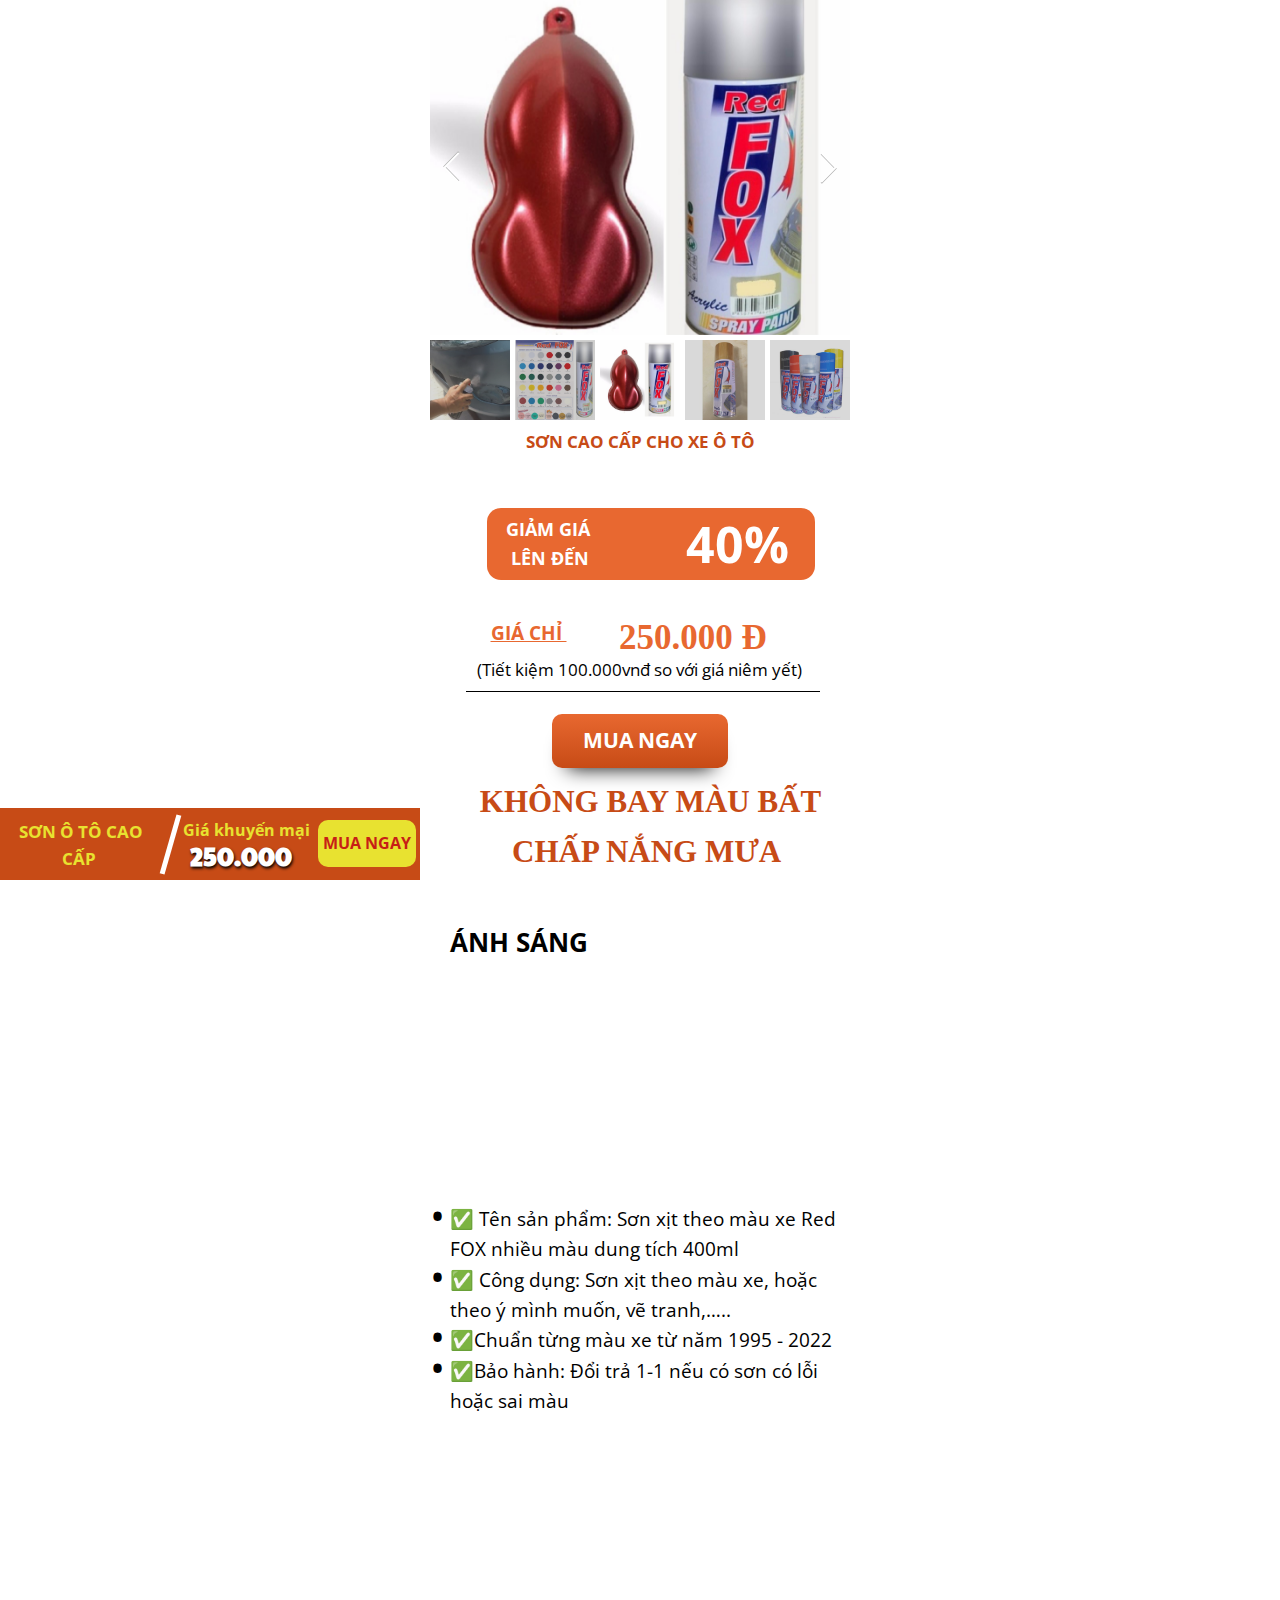
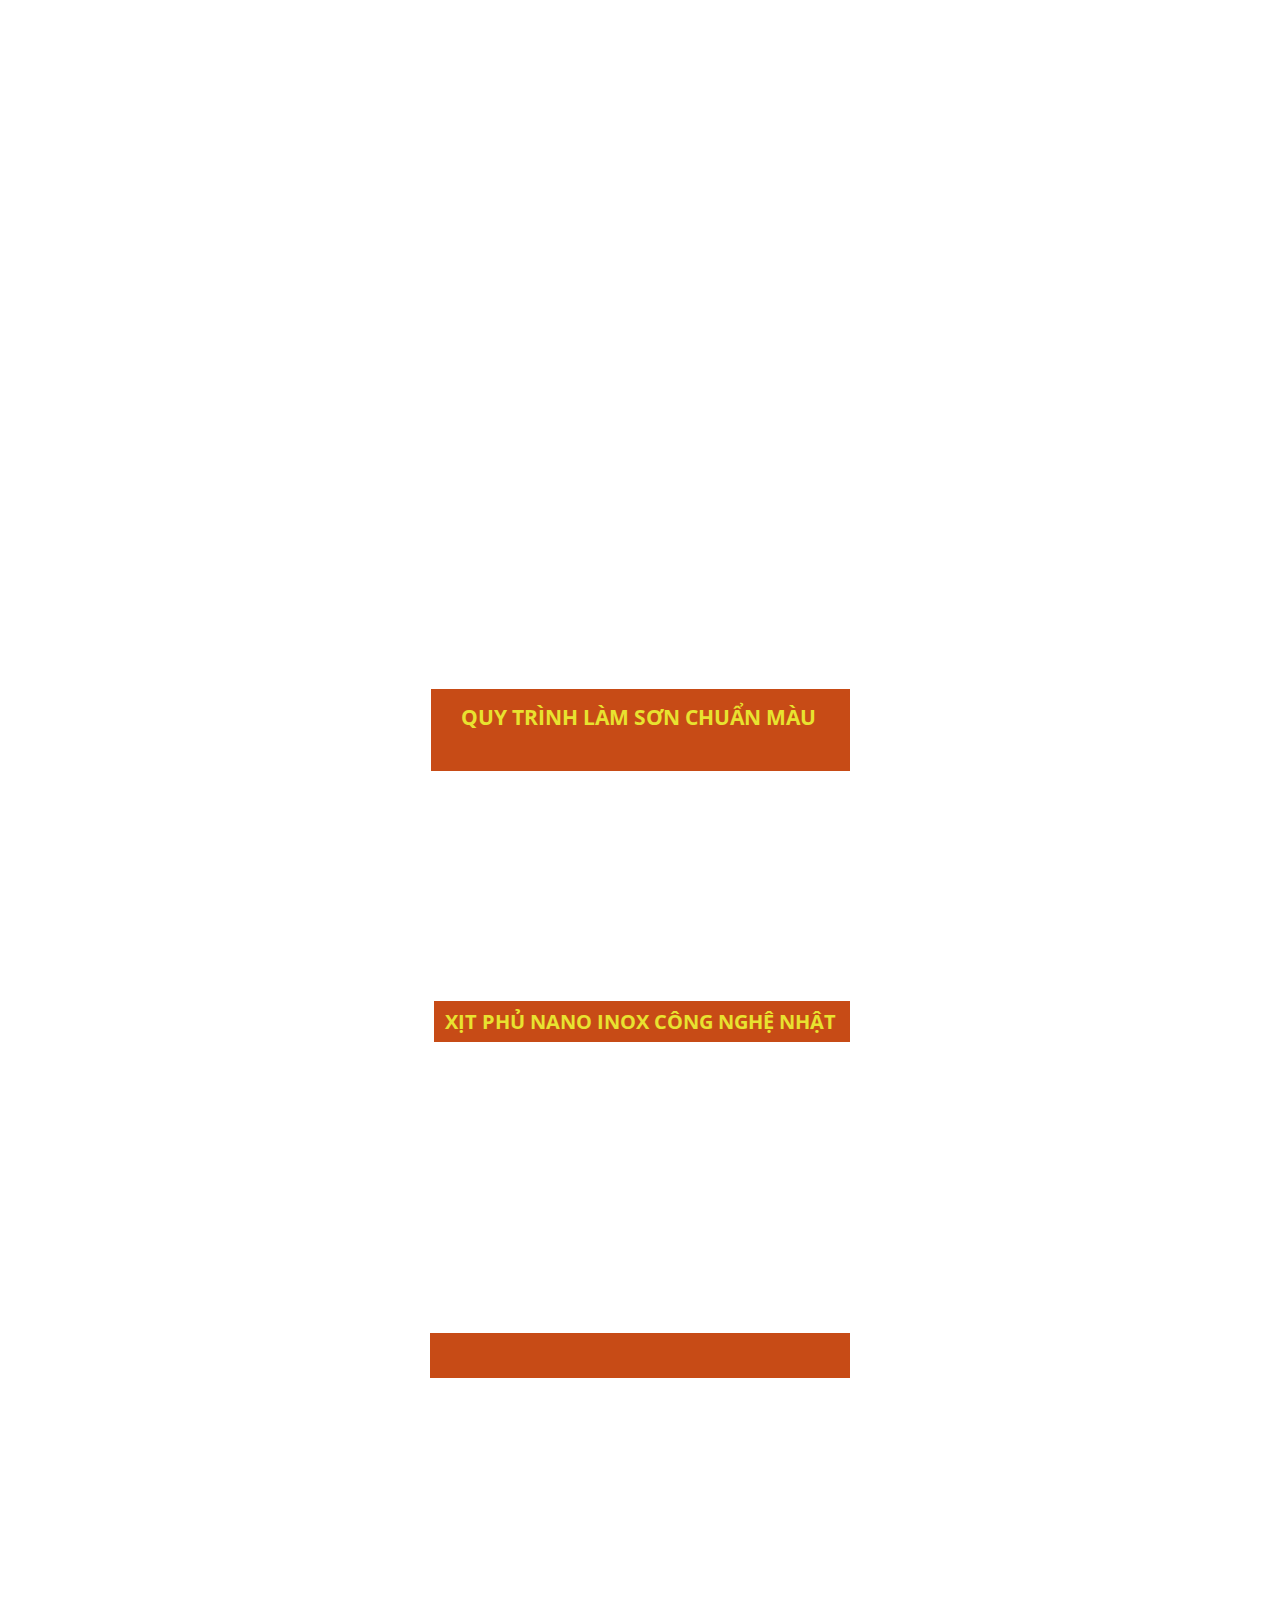
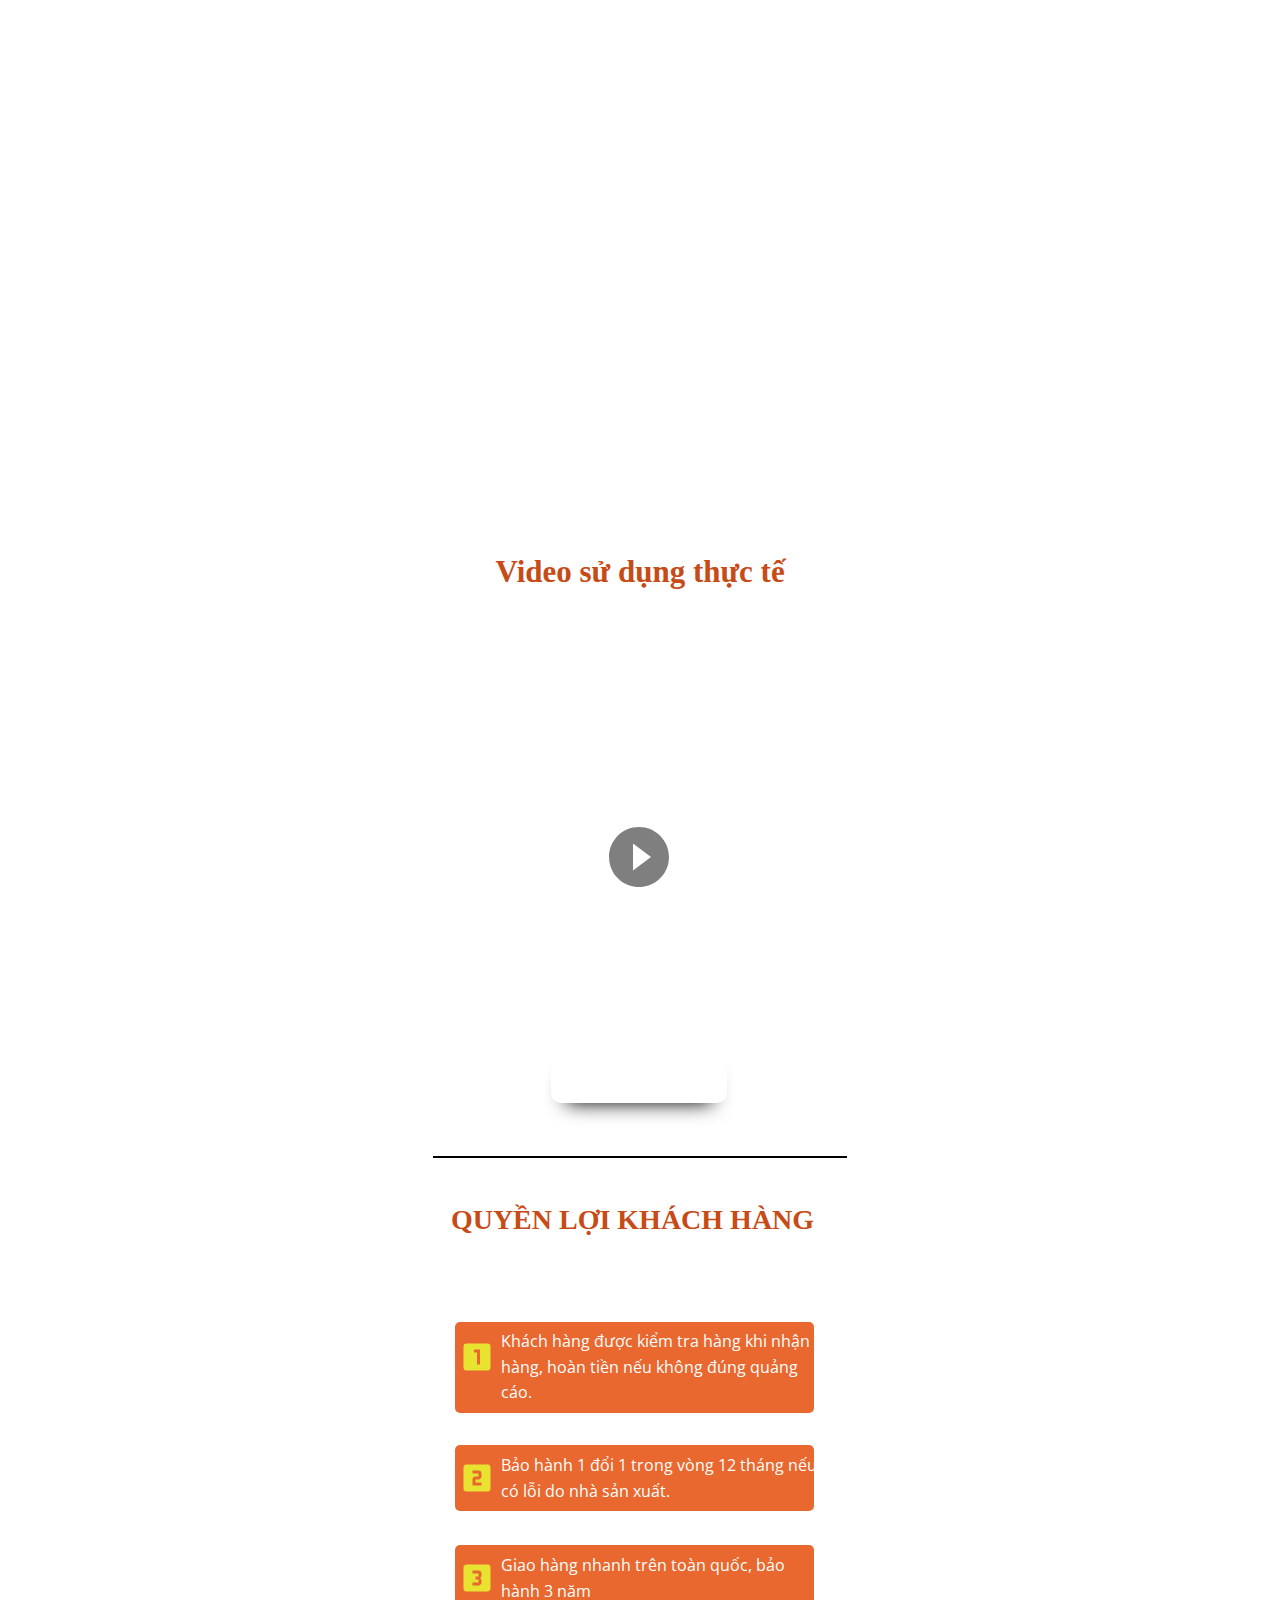
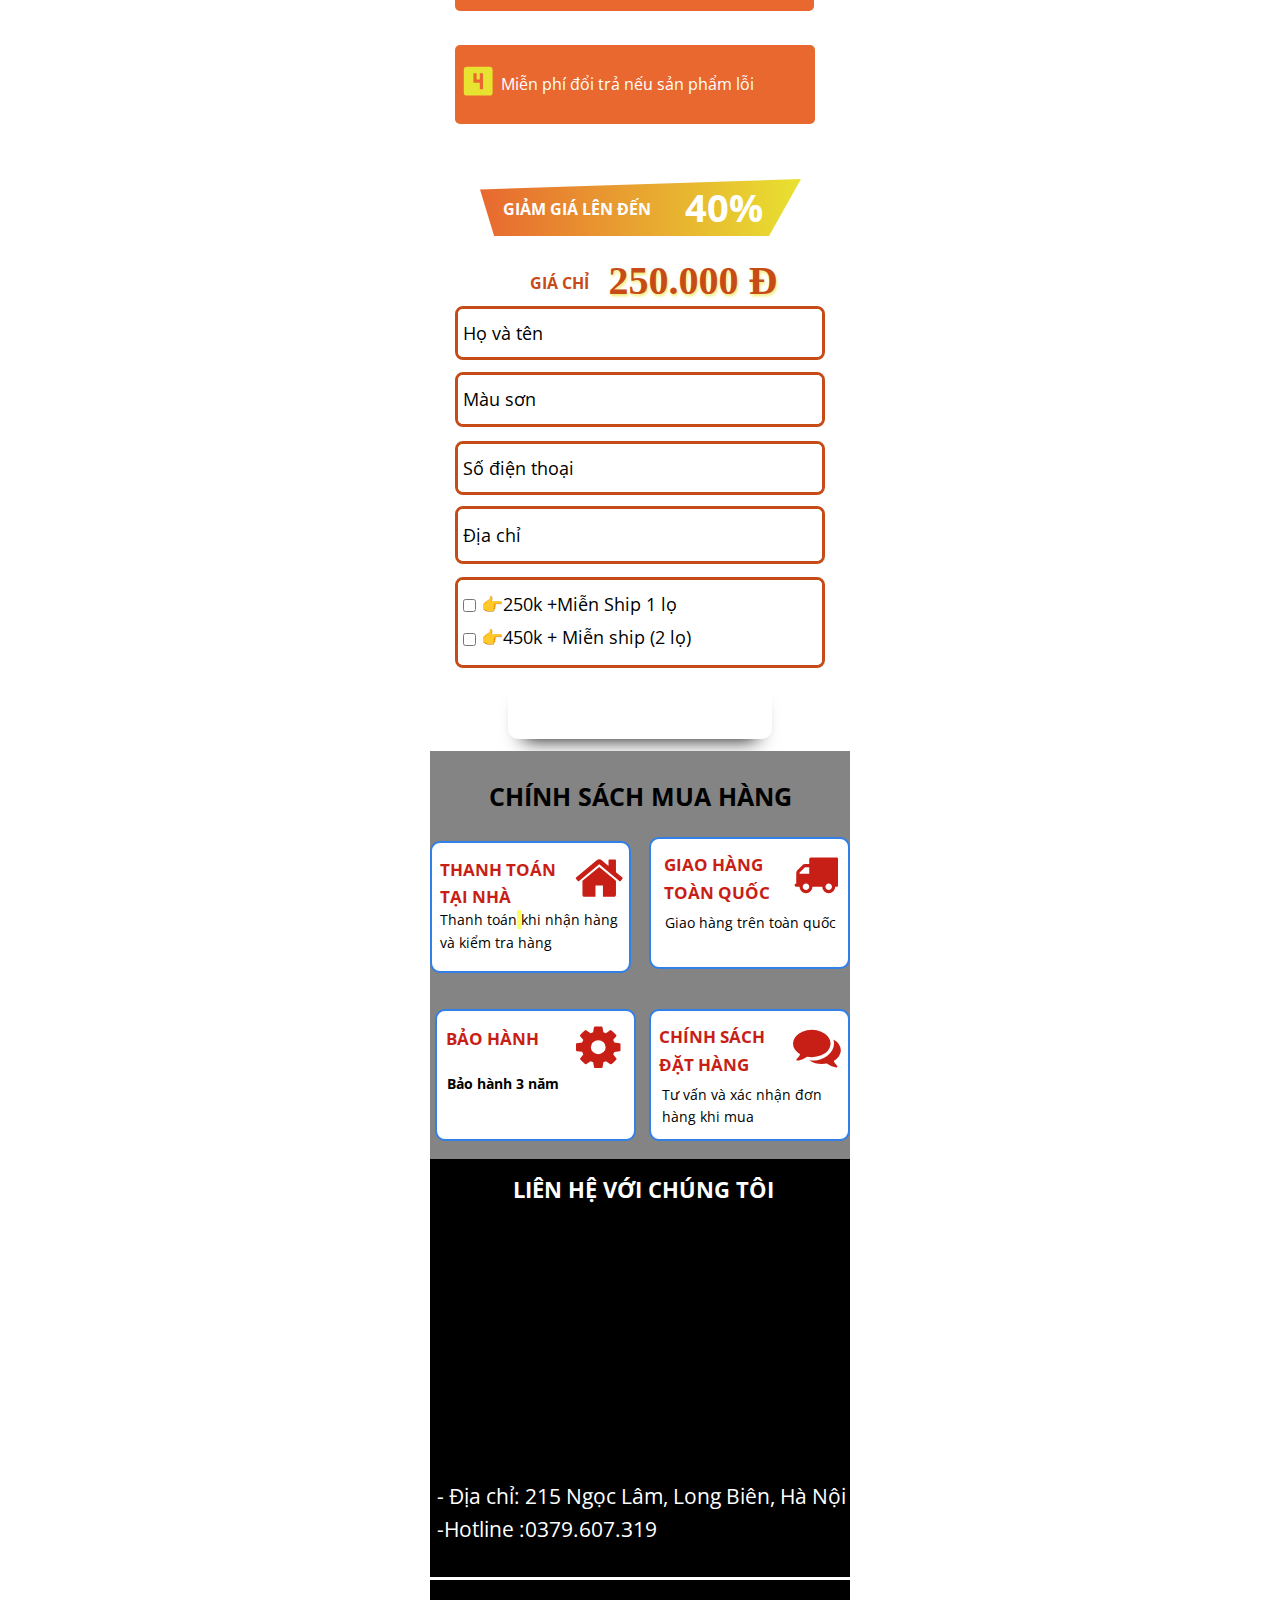
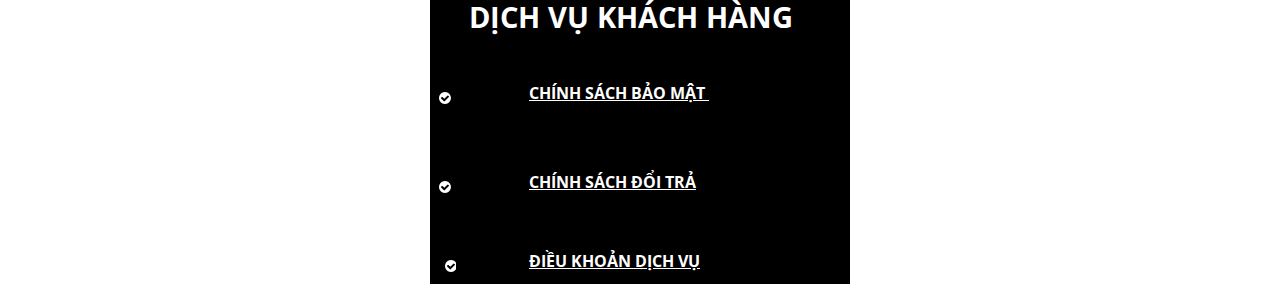
==== son-oto/index.html @ 4e4ae354 "Update index.html" ====
<!DOCTYPE html>
<html lang="en">

<head>
    <!-- Meta Pixel Code -->
    <!-- Meta Pixel Code -->
    <!-- Meta Pixel Code -->
    <!-- Meta Pixel Code -->
    <!-- Meta Pixel Code -->
    <!-- Meta Pixel Code -->
    <!-- Meta Pixel Code -->
    <!-- Meta Pixel Code -->
    <!-- Meta Pixel Code -->
    <!-- Meta Pixel Code -->
    <!-- Meta Pixel Code -->
    <!-- Meta Pixel Code -->
    <!-- Meta Pixel Code -->
    <!-- Meta Pixel Code -->
    <script>
        ! function(f, b, e, v, n, t, s) {
            if (f.fbq) return;
            n = f.fbq = function() {
                n.callMethod ?
                    n.callMethod.apply(n, arguments) : n.queue.push(arguments)
            };
            if (!f._fbq) f._fbq = n;
            n.push = n;
            n.loaded = !0;
            n.version = '2.0';
            n.queue = [];
            t = b.createElement(e);
            t.async = !0;
            t.src = v;
            s = b.getElementsByTagName(e)[0];
            s.parentNode.insertBefore(t, s)
        }(window, document, 'script',
            'https://connect.facebook.net/en_US/fbevents.js');
        fbq('init', '737717554262345');
        fbq('track', 'PageView');
    </script>
    <noscript><img height="1" width="1" style="display:none"
        src="https://www.facebook.com/tr?id=737717554262345&ev=PageView&noscript=1"
        /></noscript>
    <!-- End Meta Pixel Code -->
    <script>
        ! function(f, b, e, v, n, t, s) {
            if (f.fbq) return;
            n = f.fbq = function() {
                n.callMethod ?
                    n.callMethod.apply(n, arguments) : n.queue.push(arguments)
            };
            if (!f._fbq) f._fbq = n;
            n.push = n;
            n.loaded = !0;
            n.version = '2.0';
            n.queue = [];
            t = b.createElement(e);
            t.async = !0;
            t.src = v;
            s = b.getElementsByTagName(e)[0];
            s.parentNode.insertBefore(t, s)
        }(window, document, 'script',
            'https://connect.facebook.net/en_US/fbevents.js');
        fbq('init', '798656734626076');
        fbq('track', 'PageView');
    </script>
    <noscript><img height="1" width="1" style="display:none"
          src="https://www.facebook.com/tr?id=798656734626076&ev=PageView&noscript=1"
        /></noscript>
    <!-- End Meta Pixel Code -->
    <script>
        ! function(f, b, e, v, n, t, s) {
            if (f.fbq) return;
            n = f.fbq = function() {
                n.callMethod ?
                    n.callMethod.apply(n, arguments) : n.queue.push(arguments)
            };
            if (!f._fbq) f._fbq = n;
            n.push = n;
            n.loaded = !0;
            n.version = '2.0';
            n.queue = [];
            t = b.createElement(e);
            t.async = !0;
            t.src = v;
            s = b.getElementsByTagName(e)[0];
            s.parentNode.insertBefore(t, s)
        }(window, document, 'script',
            'https://connect.facebook.net/en_US/fbevents.js');
        fbq('init', '786947049238471');
        fbq('track', 'PageView');
    </script>
    <noscript><img height="1" width="1" style="display:none"
        src="https://www.facebook.com/tr?id=786947049238471&ev=PageView&noscript=1"
        /></noscript>
    <!-- End Meta Pixel Code -->
    <script>
        ! function(f, b, e, v, n, t, s) {
            if (f.fbq) return;
            n = f.fbq = function() {
                n.callMethod ?
                    n.callMethod.apply(n, arguments) : n.queue.push(arguments)
            };
            if (!f._fbq) f._fbq = n;
            n.push = n;
            n.loaded = !0;
            n.version = '2.0';
            n.queue = [];
            t = b.createElement(e);
            t.async = !0;
            t.src = v;
            s = b.getElementsByTagName(e)[0];
            s.parentNode.insertBefore(t, s)
        }(window, document, 'script',
            'https://connect.facebook.net/en_US/fbevents.js');
        fbq('init', '383109017061877');
        fbq('track', 'PageView');
    </script>
    <noscript><img height="1" width="1" style="display:none"
        src="https://www.facebook.com/tr?id=383109017061877&ev=PageView&noscript=1"
        /></noscript>
    <!-- End Meta Pixel Code -->
    <script>
        ! function(f, b, e, v, n, t, s) {
            if (f.fbq) return;
            n = f.fbq = function() {
                n.callMethod ?
                    n.callMethod.apply(n, arguments) : n.queue.push(arguments)
            };
            if (!f._fbq) f._fbq = n;
            n.push = n;
            n.loaded = !0;
            n.version = '2.0';
            n.queue = [];
            t = b.createElement(e);
            t.async = !0;
            t.src = v;
            s = b.getElementsByTagName(e)[0];
            s.parentNode.insertBefore(t, s)
        }(window, document, 'script',
            'https://connect.facebook.net/en_US/fbevents.js');
        fbq('init', '1233929603812534');
        fbq('track', 'PageView');
    </script>
    <noscript><img height="1" width="1" style="display:none"
        src="https://www.facebook.com/tr?id=1233929603812534&ev=PageView&noscript=1"
        /></noscript>
    <!-- End Meta Pixel Code -->
    <script>
        ! function(f, b, e, v, n, t, s) {
            if (f.fbq) return;
            n = f.fbq = function() {
                n.callMethod ?
                    n.callMethod.apply(n, arguments) : n.queue.push(arguments)
            };
            if (!f._fbq) f._fbq = n;
            n.push = n;
            n.loaded = !0;
            n.version = '2.0';
            n.queue = [];
            t = b.createElement(e);
            t.async = !0;
            t.src = v;
            s = b.getElementsByTagName(e)[0];
            s.parentNode.insertBefore(t, s)
        }(window, document, 'script',
            'https://connect.facebook.net/en_US/fbevents.js');
        fbq('init', '1011351602674280');
        fbq('track', 'PageView');
    </script>
    <noscript><img height="1" width="1" style="display:none"
        src="https://www.facebook.com/tr?id=1011351602674280&ev=PageView&noscript=1"
        /></noscript>
    <!-- End Meta Pixel Code -->
    <script>
        ! function(f, b, e, v, n, t, s) {
            if (f.fbq) return;
            n = f.fbq = function() {
                n.callMethod ?
                    n.callMethod.apply(n, arguments) : n.queue.push(arguments)
            };
            if (!f._fbq) f._fbq = n;
            n.push = n;
            n.loaded = !0;
            n.version = '2.0';
            n.queue = [];
            t = b.createElement(e);
            t.async = !0;
            t.src = v;
            s = b.getElementsByTagName(e)[0];
            s.parentNode.insertBefore(t, s)
        }(window, document, 'script',
            'https://connect.facebook.net/en_US/fbevents.js');
        fbq('init', '605086700848219');
        fbq('track', 'PageView');
    </script>
    <noscript><img height="1" width="1" style="display:none"
          src="https://www.facebook.com/tr?id=605086700848219&ev=PageView&noscript=1"
        /></noscript>
    <!-- End Meta Pixel Code -->
    <script>
        ! function(f, b, e, v, n, t, s) {
            if (f.fbq) return;
            n = f.fbq = function() {
                n.callMethod ?
                    n.callMethod.apply(n, arguments) : n.queue.push(arguments)
            };
            if (!f._fbq) f._fbq = n;
            n.push = n;
            n.loaded = !0;
            n.version = '2.0';
            n.queue = [];
            t = b.createElement(e);
            t.async = !0;
            t.src = v;
            s = b.getElementsByTagName(e)[0];
            s.parentNode.insertBefore(t, s)
        }(window, document, 'script',
            'https://connect.facebook.net/en_US/fbevents.js');
        fbq('init', '586887339515955');
        fbq('track', 'PageView');
    </script>
    <noscript><img height="1" width="1" style="display:none"
        src="https://www.facebook.com/tr?id=586887339515955&ev=PageView&noscript=1"
        /></noscript>
    <!-- End Meta Pixel Code -->
    <script>
        ! function(f, b, e, v, n, t, s) {
            if (f.fbq) return;
            n = f.fbq = function() {
                n.callMethod ?
                    n.callMethod.apply(n, arguments) : n.queue.push(arguments)
            };
            if (!f._fbq) f._fbq = n;
            n.push = n;
            n.loaded = !0;
            n.version = '2.0';
            n.queue = [];
            t = b.createElement(e);
            t.async = !0;
            t.src = v;
            s = b.getElementsByTagName(e)[0];
            s.parentNode.insertBefore(t, s)
        }(window, document, 'script',
            'https://connect.facebook.net/en_US/fbevents.js');
        fbq('init', '4948407065270935');
        fbq('track', 'PageView');
    </script>
    <noscript><img height="1" width="1" style="display:none"
          src="https://www.facebook.com/tr?id=4948407065270935&ev=PageView&noscript=1"
        /></noscript>
    <!-- End Meta Pixel Code -->
    <script>
        ! function(f, b, e, v, n, t, s) {
            if (f.fbq) return;
            n = f.fbq = function() {
                n.callMethod ?
                    n.callMethod.apply(n, arguments) : n.queue.push(arguments)
            };
            if (!f._fbq) f._fbq = n;
            n.push = n;
            n.loaded = !0;
            n.version = '2.0';
            n.queue = [];
            t = b.createElement(e);
            t.async = !0;
            t.src = v;
            s = b.getElementsByTagName(e)[0];
            s.parentNode.insertBefore(t, s)
        }(window, document, 'script',
            'https://connect.facebook.net/en_US/fbevents.js');
        fbq('init', '310763174526788');
        fbq('track', 'PageView');
    </script>
    <noscript><img height="1" width="1" style="display:none"
        src="https://www.facebook.com/tr?id=310763174526788&ev=PageView&noscript=1"
        /></noscript>
    <!-- End Meta Pixel Code -->
    <script>
        ! function(f, b, e, v, n, t, s) {
            if (f.fbq) return;
            n = f.fbq = function() {
                n.callMethod ?
                    n.callMethod.apply(n, arguments) : n.queue.push(arguments)
            };
            if (!f._fbq) f._fbq = n;
            n.push = n;
            n.loaded = !0;
            n.version = '2.0';
            n.queue = [];
            t = b.createElement(e);
            t.async = !0;
            t.src = v;
            s = b.getElementsByTagName(e)[0];
            s.parentNode.insertBefore(t, s)
        }(window, document, 'script',
            'https://connect.facebook.net/en_US/fbevents.js');
        fbq('init', '812794113036200');
        fbq('track', 'PageView');
    </script>
    <noscript><img height="1" width="1" style="display:none"
        src="https://www.facebook.com/tr?id=812794113036200&ev=PageView&noscript=1"
        /></noscript>
    <!-- End Meta Pixel Code -->
    <script>
        ! function(f, b, e, v, n, t, s) {
            if (f.fbq) return;
            n = f.fbq = function() {
                n.callMethod ?
                    n.callMethod.apply(n, arguments) : n.queue.push(arguments)
            };
            if (!f._fbq) f._fbq = n;
            n.push = n;
            n.loaded = !0;
            n.version = '2.0';
            n.queue = [];
            t = b.createElement(e);
            t.async = !0;
            t.src = v;
            s = b.getElementsByTagName(e)[0];
            s.parentNode.insertBefore(t, s)
        }(window, document, 'script',
            'https://connect.facebook.net/en_US/fbevents.js');
        fbq('init', '561374919038156');
        fbq('track', 'PageView');
    </script>
    <noscript><img height="1" width="1" style="display:none"
        src="https://www.facebook.com/tr?id=561374919038156&ev=PageView&noscript=1"
        /></noscript>
    <!-- End Meta Pixel Code -->
    <script>
        ! function(f, b, e, v, n, t, s) {
            if (f.fbq) return;
            n = f.fbq = function() {
                n.callMethod ?
                    n.callMethod.apply(n, arguments) : n.queue.push(arguments)
            };
            if (!f._fbq) f._fbq = n;
            n.push = n;
            n.loaded = !0;
            n.version = '2.0';
            n.queue = [];
            t = b.createElement(e);
            t.async = !0;
            t.src = v;
            s = b.getElementsByTagName(e)[0];
            s.parentNode.insertBefore(t, s)
        }(window, document, 'script',
            'https://connect.facebook.net/en_US/fbevents.js');
        fbq('init', '427159172312914');
        fbq('track', 'PageView');
    </script>
    <noscript><img height="1" width="1" style="display:none"
        src="https://www.facebook.com/tr?id=427159172312914&ev=PageView&noscript=1"
        /></noscript>
    <!-- End Meta Pixel Code -->
    <script>
        ! function(f, b, e, v, n, t, s) {
            if (f.fbq) return;
            n = f.fbq = function() {
                n.callMethod ?
                    n.callMethod.apply(n, arguments) : n.queue.push(arguments)
            };
            if (!f._fbq) f._fbq = n;
            n.push = n;
            n.loaded = !0;
            n.version = '2.0';
            n.queue = [];
            t = b.createElement(e);
            t.async = !0;
            t.src = v;
            s = b.getElementsByTagName(e)[0];
            s.parentNode.insertBefore(t, s)
        }(window, document, 'script',
            'https://connect.facebook.net/en_US/fbevents.js');
        fbq('init', '324031576523115');
        fbq('track', 'PageView');
        fbq('track', 'CompleteRegisTration', {
            value: 5,
            currency: 'GBP'
        });
        ! function(f, b, e, v, n, t, s) {
            if (f.fbq) return;
            n = f.fbq = function() {
                n.callMethod ?
                    n.callMethod.apply(n, arguments) : n.queue.push(arguments)
            };
            if (!f._fbq) f._fbq = n;
            n.push = n;
            n.loaded = !0;
            n.version = '2.0';
            n.queue = [];
            t = b.createElement(e);
            t.async = !0;
            t.src = v;
            s = b.getElementsByTagName(e)[0];
            s.parentNode.insertBefore(t, s)
        }(window, document, 'script',
            'https://connect.facebook.net/en_US/fbevents.js');
        fbq('init', '556378445826634');
        fbq('track', 'PageView');
    </script>
    <!-- Meta Pixel Code -->
    <noscript><img height="1" width="1" style="display:none"
            src="https://www.facebook.com/tr?id=556378445826634&ev=PageView&noscript=1"
          /></noscript>
    <!-- End Meta Pixel Code -->
    <noscript><img height="1" width="1" style="display:none"
            src="https://www.facebook.com/tr?id=324031576523115&ev=PageView&noscript=1"
            /></noscript>
    <!-- End Meta Pixel Code -->
    <meta charset="UTF-8">
    <title>Sơn xịt ô-tô chính hãng</title>
    <meta name="keywords" content="">
    <meta name="description" content="remotoxin">
    <script type="text/javascript">
        window.ladi_viewport = function() {
            var screen_width = window.ladi_screen_width || window.screen.width;
            var width = window.outerWidth > 0 ? window.outerWidth : screen_width;
            var widthDevice = width;
            var is_desktop = false;
            var content = "";
            if (typeof window.ladi_is_desktop == "undefined" || window.ladi_is_desktop == undefined) {
                window.ladi_is_desktop = is_desktop;
            }
            if (!is_desktop) {
                widthDevice = 420;
            } else {
                widthDevice = 960;
            }
            content = "width=" + widthDevice + ", user-scalable=no";
            var scale = 1;
            if (!is_desktop && widthDevice != screen_width && screen_width > 0) {
                scale = screen_width / widthDevice;
            }
            if (scale != 1) {
                content += ", initial-scale=" + scale + ", minimum-scale=" + scale + ", maximum-scale=" + scale;
            }
            var docViewport = document.getElementById("viewport");
            if (!docViewport) {
                docViewport = document.createElement("meta");
                docViewport.setAttribute("id", "viewport");
                docViewport.setAttribute("name", "viewport");
                document.head.appendChild(docViewport);
            }
            docViewport.setAttribute("content", content);
        };
        window.ladi_viewport();
        window.ladi_fbq_data = [];
        window.ladi_fbq = function(track_name, conversion_name, data, event_data) {
            window.ladi_fbq_data.push([track_name, conversion_name, data, event_data]);
        };
    </script>
    <meta id="viewport" name="viewport" content="width=420, user-scalable=no, initial-scale=4.571428571428571, minimum-scale=4.571428571428571, maximum-scale=4.571428571428571">
    <link rel="canonical" href="http://www.giadungchaua.tokyo/remoto2">
    <meta property="og:url" content="http://www.giadungchaua.tokyo/remoto2">
    <meta property="og:description" content="remotoxin">

    <link rel="preconnect" href="https://fonts.googleapis.com/" crossorigin="">
    <link rel="preconnect" href="https://w.ladicdn.com/" crossorigin="">
    <link rel="preconnect" href="https://s.ladicdn.com/" crossorigin="">

    <link rel="preconnect" href="https://a.ladipage.com/" crossorigin="">
    <link rel="preconnect" href="https://api.ladisales.com/" crossorigin="">
    <link rel="preconnect" href="https://g.ladicdn.com/" crossorigin="">
    <link rel="stylesheet" href="https://fonts.googleapis.com/css?family=Open Sans:bold,regular|Paytone One:bold,regular|Baloo Bhaina:bold,regular&amp;display=swap" as="style" onload="this.onload = null; this.rel = 'stylesheet';">

    <style id="style_ladi" type="text/css">
        a,
        abbr,
        acronym,
        address,
        applet,
        article,
        aside,
        audio,
        b,
        big,
        blockquote,
        body,
        button,
        canvas,
        caption,
        center,
        cite,
        code,
        dd,
        del,
        details,
        dfn,
        div,
        dl,
        dt,
        em,
        embed,
        fieldset,
        figcaption,
        figure,
        footer,
        form,
        h1,
        h2,
        h3,
        h4,
        h5,
        h6,
        header,
        hgroup,
        html,
        i,
        iframe,
        img,
        input,
        ins,
        kbd,
        label,
        legend,
        li,
        mark,
        menu,
        nav,
        object,
        ol,
        output,
        p,
        pre,
        q,
        ruby,
        s,
        samp,
        section,
        select,
        small,
        span,
        strike,
        strong,
        sub,
        summary,
        sup,
        table,
        tbody,
        td,
        textarea,
        tfoot,
        th,
        thead,
        time,
        tr,
        tt,
        u,
        ul,
        var,
        video {
            margin: 0;
            padding: 0;
            border: 0;
            outline: 0;
            font-size: 100%;
            font: inherit;
            vertical-align: baseline;
            box-sizing: border-box;
            -webkit-font-smoothing: antialiased;
            -moz-osx-font-smoothing: grayscale
        }
        
        article,
        aside,
        details,
        figcaption,
        figure,
        footer,
        header,
        hgroup,
        menu,
        nav,
        section {
            display: block
        }
        
        body {
            line-height: 1
        }
        
        a {
            text-decoration: none
        }
        
        .ladipage-message {
            display: none;
        }
        
        ol,
        ul {
            list-style: none
        }
        
        blockquote,
        q {
            quotes: none
        }
        
        blockquote:after,
        blockquote:before,
        q:after,
        q:before {
            content: '';
            content: none
        }
        
        table {
            border-collapse: collapse;
            border-spacing: 0
        }
        
        .ladi-html strong {
            font-weight: 700
        }
        
        .ladi-html em {
            font-style: italic
        }
        
        .ladi-html a {
            text-decoration: underline
        }
        
        body {
            font-size: 12px;
            -ms-text-size-adjust: none;
            -moz-text-size-adjust: none;
            -o-text-size-adjust: none;
            -webkit-text-size-adjust: none;
            background: #fff
        }
        
        .ladi-loading {
            width: 80px;
            height: 80px;
            z-index: 900000000000;
            position: fixed;
            top: 0;
            left: 0;
            bottom: 0;
            right: 0;
            margin: auto;
            overflow: hidden
        }
        
        .ladi-loading div {
            position: absolute;
            width: 6px;
            height: 6px;
            background: #fff;
            border-radius: 50%;
            animation: ladi-loading 1.2s linear infinite
        }
        
        .ladi-loading div:nth-child(1) {
            animation-delay: 0s;
            top: 37px;
            left: 66px
        }
        
        .ladi-loading div:nth-child(2) {
            animation-delay: -.1s;
            top: 22px;
            left: 62px
        }
        
        .ladi-loading div:nth-child(3) {
            animation-delay: -.2s;
            top: 11px;
            left: 52px
        }
        
        .ladi-loading div:nth-child(4) {
            animation-delay: -.3s;
            top: 7px;
            left: 37px
        }
        
        .ladi-loading div:nth-child(5) {
            animation-delay: -.4s;
            top: 11px;
            left: 22px
        }
        
        .ladi-loading div:nth-child(6) {
            animation-delay: -.5s;
            top: 22px;
            left: 11px
        }
        
        .ladi-loading div:nth-child(7) {
            animation-delay: -.6s;
            top: 37px;
            left: 7px
        }
        
        .ladi-loading div:nth-child(8) {
            animation-delay: -.7s;
            top: 52px;
            left: 11px
        }
        
        .ladi-loading div:nth-child(9) {
            animation-delay: -.8s;
            top: 62px;
            left: 22px
        }
        
        .ladi-loading div:nth-child(10) {
            animation-delay: -.9s;
            top: 66px;
            left: 37px
        }
        
        .ladi-loading div:nth-child(11) {
            animation-delay: -1s;
            top: 62px;
            left: 52px
        }
        
        .ladi-loading div:nth-child(12) {
            animation-delay: -1.1s;
            top: 52px;
            left: 62px
        }
        
        @keyframes ladi-loading {
            0%,
            100%,
            20%,
            80% {
                transform: scale(1)
            }
            50% {
                transform: scale(1.5)
            }
        }
        
        .overflow-hidden {
            overflow: hidden
        }
        
        .ladi-transition {
            transition: all 150ms linear 0s
        }
        
        .opacity-0 {
            opacity: 0
        }
        
        .height-0 {
            height: 0!important
        }
        
        .transition-readmore {
            transition: height 350ms linear 0s
        }
        
        .transition-collapse {
            transition: height 150ms linear 0s
        }
        
        .transition-parent-collapse-height {
            transition: height 150ms linear 0s
        }
        
        .transition-parent-collapse-top {
            transition: top 150ms linear 0s
        }
        
        .pointer-events-none {
            pointer-events: none
        }
        
        .ladi-google-recaptcha-checkbox {
            position: absolute;
            display: inline-block;
            transform: translateY(-100%);
            margin-top: -5px;
            z-index: 90000010
        }
        
        .ladi-wraper {
            width: 100%;
            height: 100%;
            min-height: 100vh;
            overflow: hidden
        }
        
        .ladi-section {
            margin: 0 auto;
            position: relative
        }
        
        .ladi-section[data-tab-id] {
            display: none
        }
        
        .ladi-section.selected[data-tab-id] {
            display: block
        }
        
        .ladi-section .ladi-section-arrow-down {
            position: absolute;
            bottom: 0;
            right: 0;
            left: 0;
            margin: auto;
            cursor: pointer;
            z-index: 90000040
        }
        
        .ladi-section .ladi-section-close {
            position: absolute;
            top: 0;
            right: 0;
            cursor: pointer;
            z-index: 90000040
        }
        
        .ladi-section .ladi-section-background {
            position: absolute;
            width: 100%;
            height: 100%;
            top: 0;
            left: 0;
            pointer-events: none;
            overflow: hidden
        }
        
        .ladi-container {
            position: relative;
            margin: 0 auto;
            height: 100%
        }
        
        .ladi-element {
            position: absolute
        }
        
        .ladi-overlay {
            position: absolute;
            top: 0;
            left: 0;
            height: 100%;
            width: 100%;
            pointer-events: none
        }
        
        .ladi-survey {
            width: 100%;
            display: inline-block
        }
        
        .ladi-survey .ladi-survey-option {
            cursor: pointer;
            position: relative;
            display: inline-block;
            text-decoration-line: inherit;
            -webkit-text-decoration-line: inherit;
            transition: inherit;
            user-select: none;
            -webkit-user-select: none;
            -moz-user-select: none;
            -ms-user-select: none
        }
        
        .ladi-survey .ladi-survey-option-background {
            position: absolute;
            width: 100%;
            height: 100%;
            top: 0;
            left: 0;
            pointer-events: none;
            transition: inherit
        }
        
        .ladi-survey .ladi-survey-option-label {
            display: block;
            text-decoration-line: inherit;
            -webkit-text-decoration-line: inherit;
            position: relative
        }
        
        .ladi-survey .ladi-survey-option-image {
            background-size: cover;
            background-position: center center;
            pointer-events: none;
            vertical-align: middle;
            border-radius: inherit;
            position: relative
        }
        
        .ladi-survey .ladi-survey-button-next {
            display: block
        }
        
        .ladi-survey .ladi-survey-button-next.empty {
            display: none
        }
        
        .ladi-survey .ladi-survey-button-next.no-select {
            display: none
        }
        
        .ladi-survey .ladi-survey-button-next button {
            background-color: #fff;
            border: 1px solid #eee;
            padding: 5px 10px;
            cursor: pointer;
            border-radius: 2px
        }
        
        .ladi-survey .ladi-survey-button-next button:active {
            transform: translateY(2px);
            transition: transform .2s linear
        }
        
        .ladi-carousel {
            position: absolute;
            width: 100%;
            height: 100%;
            overflow: hidden;
            touch-action: pan-y
        }
        
        .ladi-carousel .ladi-carousel-content {
            position: absolute;
            width: 100%;
            height: 100%;
            left: 0;
            transition: left 350ms ease-in-out
        }
        
        .ladi-carousel .ladi-carousel-arrow {
            position: absolute;
            top: calc(50% - (33px)/ 2);
            cursor: pointer;
            z-index: 90000040
        }
        
        .ladi-carousel .ladi-carousel-arrow-left {
            left: 5px;
            transform: rotate(180deg);
            -webkit-transform: rotate(180deg)
        }
        
        .ladi-carousel .ladi-carousel-arrow-right {
            right: 5px
        }
        
        .ladi-gallery {
            position: absolute;
            width: 100%;
            height: 100%
        }
        
        .ladi-gallery .ladi-gallery-view {
            position: absolute;
            overflow: hidden;
            touch-action: pan-y
        }
        
        .ladi-gallery .ladi-gallery-view>.ladi-gallery-view-item {
            background-size: cover;
            background-repeat: no-repeat;
            background-position: center center;
            width: 100%;
            height: 100%;
            position: relative;
            display: none;
            transition: transform .5s ease-in-out;
            -webkit-backface-visibility: hidden;
            backface-visibility: hidden;
            -webkit-perspective: 1000px;
            perspective: 1000px
        }
        
        .ladi-gallery .ladi-gallery-view>.ladi-gallery-view-item.play-video {
            cursor: pointer
        }
        
        .ladi-gallery .ladi-gallery-view>.ladi-gallery-view-item.play-video:after {
            content: '';
            position: absolute;
            top: 0;
            left: 0;
            right: 0;
            bottom: 0;
            margin: auto;
            width: 60px;
            height: 60px;
            background: url(https://w.ladicdn.com/source/ladipage-play.svg) no-repeat center center;
            background-size: contain;
            pointer-events: none;
            cursor: pointer
        }
        
        .ladi-gallery .ladi-gallery-view>.ladi-gallery-view-item.next,
        .ladi-gallery .ladi-gallery-view>.ladi-gallery-view-item.selected.right {
            left: 0;
            transform: translate3d(100%, 0, 0)
        }
        
        .ladi-gallery .ladi-gallery-view>.ladi-gallery-view-item.prev,
        .ladi-gallery .ladi-gallery-view>.ladi-gallery-view-item.selected.left {
            left: 0;
            transform: translate3d(-100%, 0, 0)
        }
        
        .ladi-gallery .ladi-gallery-view>.ladi-gallery-view-item.next.left,
        .ladi-gallery .ladi-gallery-view>.ladi-gallery-view-item.prev.right,
        .ladi-gallery .ladi-gallery-view>.ladi-gallery-view-item.selected {
            left: 0;
            transform: translate3d(0, 0, 0)
        }
        
        .ladi-gallery .ladi-gallery-view>.next,
        .ladi-gallery .ladi-gallery-view>.prev,
        .ladi-gallery .ladi-gallery-view>.selected {
            display: block
        }
        
        .ladi-gallery .ladi-gallery-view>.selected {
            left: 0
        }
        
        .ladi-gallery .ladi-gallery-view>.next,
        .ladi-gallery .ladi-gallery-view>.prev {
            position: absolute;
            top: 0;
            width: 100%
        }
        
        .ladi-gallery .ladi-gallery-view>.next {
            left: 100%
        }
        
        .ladi-gallery .ladi-gallery-view>.prev {
            left: -100%
        }
        
        .ladi-gallery .ladi-gallery-view>.next.left,
        .ladi-gallery .ladi-gallery-view>.prev.right {
            left: 0
        }
        
        .ladi-gallery .ladi-gallery-view>.selected.left {
            left: -100%
        }
        
        .ladi-gallery .ladi-gallery-view>.selected.right {
            left: 100%
        }
        
        .ladi-gallery .ladi-gallery-control {
            position: absolute;
            overflow: hidden;
            touch-action: pan-y
        }
        
        .ladi-gallery.ladi-gallery-top .ladi-gallery-view {
            width: 100%
        }
        
        .ladi-gallery.ladi-gallery-top .ladi-gallery-control {
            top: 0;
            width: 100%
        }
        
        .ladi-gallery.ladi-gallery-bottom .ladi-gallery-view {
            top: 0;
            width: 100%
        }
        
        .ladi-gallery.ladi-gallery-bottom .ladi-gallery-control {
            width: 100%;
            bottom: 0
        }
        
        .ladi-gallery.ladi-gallery-left .ladi-gallery-view {
            height: 100%
        }
        
        .ladi-gallery.ladi-gallery-left .ladi-gallery-control {
            height: 100%
        }
        
        .ladi-gallery.ladi-gallery-right .ladi-gallery-view {
            height: 100%
        }
        
        .ladi-gallery.ladi-gallery-right .ladi-gallery-control {
            height: 100%;
            right: 0
        }
        
        .ladi-gallery .ladi-gallery-view .ladi-gallery-view-arrow {
            position: absolute;
            top: calc(50% - (33px)/ 2);
            cursor: pointer;
            z-index: 90000040
        }
        
        .ladi-gallery .ladi-gallery-view .ladi-gallery-view-arrow-left {
            left: 5px;
            transform: rotate(180deg);
            -webkit-transform: rotate(180deg)
        }
        
        .ladi-gallery .ladi-gallery-view .ladi-gallery-view-arrow-right {
            right: 5px
        }
        
        .ladi-gallery .ladi-gallery-control .ladi-gallery-control-arrow {
            position: absolute;
            cursor: pointer;
            z-index: 90000040
        }
        
        .ladi-gallery.ladi-gallery-bottom .ladi-gallery-control .ladi-gallery-control-arrow,
        .ladi-gallery.ladi-gallery-top .ladi-gallery-control .ladi-gallery-control-arrow {
            top: calc(50% - (33px)/ 2)
        }
        
        .ladi-gallery.ladi-gallery-top .ladi-gallery-control .ladi-gallery-control-arrow-left {
            left: 0;
            transform: rotate(180deg) scale(.6);
            -webkit-transform: rotate(180deg) scale(.6)
        }
        
        .ladi-gallery.ladi-gallery-top .ladi-gallery-control .ladi-gallery-control-arrow-right {
            right: 0;
            transform: scale(.6);
            -webkit-transform: scale(.6)
        }
        
        .ladi-gallery.ladi-gallery-bottom .ladi-gallery-control .ladi-gallery-control-arrow-left {
            left: 0;
            transform: rotate(180deg) scale(.6);
            -webkit-transform: rotate(180deg) scale(.6)
        }
        
        .ladi-gallery.ladi-gallery-bottom .ladi-gallery-control .ladi-gallery-control-arrow-right {
            right: 0;
            transform: scale(.6);
            -webkit-transform: scale(.6)
        }
        
        .ladi-gallery.ladi-gallery-left .ladi-gallery-control .ladi-gallery-control-arrow,
        .ladi-gallery.ladi-gallery-right .ladi-gallery-control .ladi-gallery-control-arrow {
            left: calc(50% - (33px)/ 2)
        }
        
        .ladi-gallery.ladi-gallery-left .ladi-gallery-control .ladi-gallery-control-arrow-left {
            top: 0;
            transform: scale(.6) rotate(270deg);
            -webkit-transform: scale(.6) rotate(270deg)
        }
        
        .ladi-gallery.ladi-gallery-left .ladi-gallery-control .ladi-gallery-control-arrow-right {
            bottom: 0;
            transform: scale(.6) rotate(90deg);
            -webkit-transform: scale(.6) rotate(90deg)
        }
        
        .ladi-gallery.ladi-gallery-right .ladi-gallery-control .ladi-gallery-control-arrow-left {
            top: 0;
            transform: scale(.6) rotate(270deg);
            -webkit-transform: scale(.6) rotate(270deg)
        }
        
        .ladi-gallery.ladi-gallery-right .ladi-gallery-control .ladi-gallery-control-arrow-right {
            bottom: 0;
            transform: scale(.6) rotate(90deg);
            -webkit-transform: scale(.6) rotate(90deg)
        }
        
        .ladi-gallery .ladi-gallery-control .ladi-gallery-control-box {
            position: relative
        }
        
        .ladi-gallery.ladi-gallery-top .ladi-gallery-control .ladi-gallery-control-box {
            display: -webkit-inline-flex;
            display: inline-flex;
            left: 0;
            transition: left 150ms ease-in-out
        }
        
        .ladi-gallery.ladi-gallery-bottom .ladi-gallery-control .ladi-gallery-control-box {
            display: -webkit-inline-flex;
            display: inline-flex;
            left: 0;
            transition: left 150ms ease-in-out
        }
        
        .ladi-gallery.ladi-gallery-left .ladi-gallery-control .ladi-gallery-control-box {
            display: inline-grid;
            top: 0;
            transition: top 150ms ease-in-out
        }
        
        .ladi-gallery.ladi-gallery-right .ladi-gallery-control .ladi-gallery-control-box {
            display: inline-grid;
            top: 0;
            transition: top 150ms ease-in-out
        }
        
        .ladi-gallery .ladi-gallery-control .ladi-gallery-control-box .ladi-gallery-control-item {
            background-size: cover;
            background-repeat: no-repeat;
            background-position: center center;
            float: left;
            position: relative;
            cursor: pointer;
            filter: invert(15%)
        }
        
        .ladi-gallery .ladi-gallery-control .ladi-gallery-control-box .ladi-gallery-control-item.play-video:after {
            content: '';
            position: absolute;
            top: 0;
            left: 0;
            right: 0;
            bottom: 0;
            margin: auto;
            width: 30px;
            height: 30px;
            background: url(https://w.ladicdn.com/source/ladipage-play.svg) no-repeat center center;
            background-size: contain;
            pointer-events: none;
            cursor: pointer
        }
        
        .ladi-gallery .ladi-gallery-control .ladi-gallery-control-box .ladi-gallery-control-item:hover {
            filter: none
        }
        
        .ladi-gallery .ladi-gallery-control .ladi-gallery-control-box .ladi-gallery-control-item.selected {
            filter: none
        }
        
        .ladi-gallery .ladi-gallery-control .ladi-gallery-control-box .ladi-gallery-control-item:last-child {
            margin-right: 0!important;
            margin-bottom: 0!important
        }
        
        .ladi-table {
            position: absolute;
            width: 100%;
            height: 100%;
            overflow: auto
        }
        
        .ladi-table table {
            width: 100%
        }
        
        .ladi-table table td {
            vertical-align: middle
        }
        
        .ladi-table tbody td {
            word-break: break-word
        }
        
        .ladi-table table td img {
            cursor: pointer;
            width: 100%
        }
        
        .ladi-box {
            position: absolute;
            width: 100%;
            height: 100%;
            overflow: hidden
        }
        
        .ladi-tabs {
            position: absolute;
            width: 100%;
            height: 100%
        }
        
        .ladi-tabs .ladi-tabs-background {
            height: 100%;
            width: 100%;
            pointer-events: none
        }
        
        .ladi-tabs>.ladi-element[data-index] {
            display: none
        }
        
        .ladi-tabs>.ladi-element.selected[data-index] {
            display: block
        }
        
        .ladi-frame {
            position: absolute;
            width: 100%;
            height: 100%;
            overflow: hidden
        }
        
        .ladi-frame .ladi-frame-background {
            height: 100%;
            width: 100%;
            pointer-events: none;
            transition: inherit
        }
        
        .ladi-banner {
            position: absolute;
            width: 100%;
            height: 100%;
            overflow: hidden
        }
        
        .ladi-banner .ladi-banner-background {
            height: 100%;
            width: 100%;
            pointer-events: none
        }
        
        #SECTION_POPUP .ladi-container {
            z-index: 90000070
        }
        
        #SECTION_POPUP .ladi-container>.ladi-element {
            z-index: 90000070;
            position: fixed;
            display: none
        }
        
        #SECTION_POPUP .ladi-container>.ladi-element[data-fixed-close=true] {
            position: relative!important
        }
        
        #SECTION_POPUP .ladi-container>.ladi-element.hide-visibility {
            display: block!important;
            visibility: hidden!important
        }
        
        #SECTION_POPUP .popup-close {
            position: absolute;
            right: 0;
            top: 0;
            z-index: 9000000080;
            cursor: pointer
        }
        
        .ladi-popup {
            position: absolute;
            width: 100%;
            height: 100%
        }
        
        .ladi-popup .ladi-popup-background {
            height: 100%;
            width: 100%;
            pointer-events: none
        }
        
        .ladi-countdown {
            position: absolute;
            width: 100%;
            height: 100%
        }
        
        .ladi-countdown .ladi-countdown-background {
            position: absolute;
            width: 100%;
            height: 100%;
            top: 0;
            left: 0;
            background-size: inherit;
            background-attachment: inherit;
            background-origin: inherit;
            display: table;
            pointer-events: none
        }
        
        .ladi-countdown .ladi-countdown-text {
            position: absolute;
            width: 100%;
            height: 100%;
            text-decoration: inherit;
            display: table;
            pointer-events: none
        }
        
        .ladi-countdown .ladi-countdown-text span {
            display: table-cell;
            vertical-align: middle
        }
        
        .ladi-countdown>.ladi-element {
            text-decoration: inherit;
            background-size: inherit;
            background-attachment: inherit;
            background-origin: inherit;
            position: relative;
            display: inline-block
        }
        
        .ladi-countdown>.ladi-element:last-child {
            margin-right: 0!important
        }
        
        .ladi-button {
            position: absolute;
            width: 100%;
            height: 100%;
            overflow: hidden
        }
        
        .ladi-button:active {
            transform: translateY(2px);
            transition: transform .2s linear
        }
        
        .ladi-button .ladi-button-background {
            height: 100%;
            width: 100%;
            pointer-events: none;
            transition: inherit
        }
        
        .ladi-button>.ladi-element {
            width: 100%!important;
            height: 100%!important;
            top: 0!important;
            left: 0!important;
            display: table;
            user-select: none;
            -webkit-user-select: none;
            -moz-user-select: none;
            -ms-user-select: none
        }
        
        .ladi-button>.ladi-element .ladi-headline {
            display: table-cell;
            vertical-align: middle
        }
        
        .ladi-collection {
            position: absolute;
            width: 100%;
            height: 100%
        }
        
        .ladi-collection.carousel {
            overflow: hidden
        }
        
        .ladi-collection .ladi-collection-content {
            position: absolute;
            width: 100%;
            height: 100%;
            left: 0;
            transition: left 350ms ease-in-out
        }
        
        .ladi-collection .ladi-collection-content .ladi-collection-item {
            display: block;
            position: relative;
            float: left
        }
        
        .ladi-collection .ladi-collection-content .ladi-collection-page {
            float: left
        }
        
        .ladi-collection .ladi-collection-arrow {
            position: absolute;
            top: calc(50% - (33px)/ 2);
            cursor: pointer;
            z-index: 90000040
        }
        
        .ladi-collection .ladi-collection-arrow-left {
            left: 5px;
            transform: rotate(180deg);
            -webkit-transform: rotate(180deg)
        }
        
        .ladi-collection .ladi-collection-arrow-right {
            right: 5px
        }
        
        .ladi-collection .ladi-collection-button-next {
            position: absolute;
            bottom: -40px;
            right: 0;
            left: 0;
            margin: auto;
            cursor: pointer;
            z-index: 90000040;
            transform: rotate(90deg);
            -webkit-transform: rotate(90deg)
        }
        
        .ladi-form {
            position: absolute;
            width: 100%;
            height: 100%
        }
        
        .ladi-form>.ladi-element {
            text-transform: inherit;
            text-decoration: inherit;
            text-align: inherit;
            letter-spacing: inherit;
            color: inherit;
            background-size: inherit;
            background-attachment: inherit;
            background-origin: inherit
        }
        
        .ladi-form .ladi-button>.ladi-element {
            color: initial;
            font-size: initial;
            font-weight: initial;
            text-transform: initial;
            text-decoration: initial;
            font-style: initial;
            text-align: initial;
            letter-spacing: initial;
            line-height: initial
        }
        
        .ladi-form>.ladi-element .ladi-form-item-container {
            text-transform: inherit;
            text-decoration: inherit;
            text-align: inherit;
            letter-spacing: inherit;
            color: inherit;
            background-size: inherit;
            background-attachment: inherit;
            background-origin: inherit
        }
        
        .ladi-form>[data-quantity=true] .ladi-form-item-container {
            overflow: hidden
        }
        
        .ladi-form>.ladi-element .ladi-form-item-container .ladi-form-item {
            text-transform: inherit;
            text-decoration: inherit;
            text-align: inherit;
            letter-spacing: inherit;
            color: inherit
        }
        
        .ladi-form>.ladi-element .ladi-form-item-container .ladi-form-item-background {
            background-size: inherit;
            background-attachment: inherit;
            background-origin: inherit
        }
        
        .ladi-form>.ladi-element .ladi-form-item-container .ladi-form-item .ladi-form-control-select {
            -webkit-appearance: none;
            -moz-appearance: none;
            appearance: none;
            background-size: 9px 6px!important;
            background-position: right .5rem center;
            background-repeat: no-repeat
        }
        
        .ladi-form>.ladi-element .ladi-form-item-container .ladi-form-item .ladi-form-control-select-2 {
            width: calc(100% / 2 - 5px);
            max-width: calc(100% / 2 - 5px);
            min-width: calc(100% / 2 - 5px)
        }
        
        .ladi-form>.ladi-element .ladi-form-item-container .ladi-form-item .ladi-form-control-select-2:nth-child(3) {
            margin-left: 7.5px
        }
        
        .ladi-form>.ladi-element .ladi-form-item-container .ladi-form-item .ladi-form-control-select-3 {
            width: calc(100% / 3 - 5px);
            max-width: calc(100% / 3 - 5px);
            min-width: calc(100% / 3 - 5px)
        }
        
        .ladi-form>.ladi-element .ladi-form-item-container .ladi-form-item .ladi-form-control-select-3:nth-child(3) {
            margin-left: 7.5px
        }
        
        .ladi-form>.ladi-element .ladi-form-item-container .ladi-form-item .ladi-form-control-select-3:nth-child(4) {
            margin-left: 7.5px
        }
        
        .ladi-form>.ladi-element .ladi-form-item-container .ladi-form-item .ladi-form-control-select option {
            color: initial
        }
        
        .ladi-form>.ladi-element .ladi-form-item-container .ladi-form-item .ladi-form-control:not(.ladi-form-control-select) {
            text-transform: inherit;
            text-decoration: inherit;
            text-align: inherit;
            letter-spacing: inherit;
            color: inherit;
            background-size: inherit;
            background-attachment: inherit;
            background-origin: inherit
        }
        
        .ladi-form>.ladi-element .ladi-form-item-container .ladi-form-item .ladi-form-control-select {
            text-transform: inherit;
            text-align: inherit;
            letter-spacing: inherit;
            color: inherit;
            background-size: inherit;
            background-attachment: inherit;
            background-origin: inherit
        }
        
        .ladi-form>.ladi-element .ladi-form-item-container .ladi-form-item .ladi-form-control-select:not([data-selected=""]) {
            text-decoration: inherit
        }
        
        .ladi-form>.ladi-element .ladi-form-item-container .ladi-form-item .ladi-form-checkbox-item {
            text-transform: inherit;
            text-decoration: inherit;
            text-align: inherit;
            letter-spacing: inherit;
            color: inherit;
            background-size: inherit;
            background-attachment: inherit;
            background-origin: inherit;
            vertical-align: middle
        }
        
        .ladi-form>.ladi-element .ladi-form-item-container .ladi-form-item .ladi-form-checkbox-item span {
            user-select: none;
            -webkit-user-select: none;
            -moz-user-select: none;
            -ms-user-select: none
        }
        
        .ladi-form>.ladi-element .ladi-form-item-container .ladi-form-item .ladi-form-checkbox-item span[data-checked=true] {
            text-transform: inherit;
            text-decoration: inherit;
            text-align: inherit;
            letter-spacing: inherit;
            color: inherit;
            background-size: inherit;
            background-attachment: inherit;
            background-origin: inherit
        }
        
        .ladi-form>.ladi-element .ladi-form-item-container .ladi-form-item .ladi-form-checkbox-item span[data-checked=false] {
            text-transform: inherit;
            text-align: inherit;
            letter-spacing: inherit;
            color: inherit;
            background-size: inherit;
            background-attachment: inherit;
            background-origin: inherit
        }
        
        .ladi-form .ladi-form-item-container {
            position: absolute;
            width: 100%;
            height: 100%
        }
        
        .ladi-form .ladi-form-item-title-value {
            font-weight: 700;
            word-break: break-word
        }
        
        .ladi-form .ladi-form-label-container {
            position: relative;
            width: 100%
        }
        
        .ladi-form .ladi-form-label-container .ladi-form-label-item {
            display: inline-block;
            cursor: pointer;
            position: relative;
            border-radius: 0!important;
            user-select: none;
            -webkit-user-select: none;
            -moz-user-select: none;
            -ms-user-select: none
        }
        
        .ladi-form .ladi-form-label-container .ladi-form-label-item.image {
            background-size: cover;
            background-repeat: no-repeat;
            background-position: center
        }
        
        .ladi-form .ladi-form-label-container .ladi-form-label-item.no-value {
            display: none!important
        }
        
        .ladi-form .ladi-form-label-container .ladi-form-label-item.text.disabled {
            opacity: .35
        }
        
        .ladi-form .ladi-form-label-container .ladi-form-label-item.image.disabled {
            opacity: .2
        }
        
        .ladi-form .ladi-form-label-container .ladi-form-label-item.color.disabled {
            opacity: .15
        }
        
        .ladi-form .ladi-form-label-container .ladi-form-label-item.selected:before {
            content: '';
            width: 0;
            height: 0;
            bottom: -1px;
            right: -1px;
            position: absolute;
            border-width: 0 0 15px 15px;
            border-color: transparent;
            border-style: solid
        }
        
        .ladi-form .ladi-form-label-container .ladi-form-label-item.selected:after {
            content: '';
            background-image: url("data:image/svg+xml;utf8,%3Csvg xmlns='http://www.w3.org/2000/svg' enable-background='new 0 0 12 12' viewBox='0 0 12 12' x='0' fill='%23fff' y='0'%3E%3Cg%3E%3Cpath d='m5.2 10.9c-.2 0-.5-.1-.7-.2l-4.2-3.7c-.4-.4-.5-1-.1-1.4s1-.5 1.4-.1l3.4 3 5.1-7c .3-.4 1-.5 1.4-.2s.5 1 .2 1.4l-5.7 7.9c-.2.2-.4.4-.7.4 0-.1 0-.1-.1-.1z'%3E%3C/path%3E%3C/g%3E%3C/svg%3E");
            background-repeat: no-repeat;
            background-position: bottom right;
            width: 7px;
            height: 7px;
            bottom: 0;
            right: 0;
            position: absolute
        }
        
        .ladi-form .ladi-form-item {
            width: 100%;
            height: 100%;
            position: absolute
        }
        
        .ladi-form .ladi-form-item-background {
            position: absolute;
            width: 100%;
            height: 100%;
            top: 0;
            left: 0;
            pointer-events: none
        }
        
        .ladi-form .ladi-form-item.ladi-form-checkbox {
            height: auto
        }
        
        .ladi-form .ladi-form-item .ladi-form-control {
            background-color: transparent;
            min-width: 100%;
            min-height: 100%;
            max-width: 100%;
            max-height: 100%;
            width: 100%;
            height: 100%;
            padding: 0 5px;
            color: inherit;
            font-size: inherit;
            border: none
        }
        
        .ladi-form .ladi-form-item.ladi-form-checkbox {
            padding: 10px 5px
        }
        
        .ladi-form .ladi-form-item.ladi-form-checkbox.ladi-form-checkbox-vertical .ladi-form-checkbox-item {
            margin-top: 0!important;
            margin-left: 0!important;
            margin-right: 0!important;
            display: table;
            border: none
        }
        
        .ladi-form .ladi-form-item.ladi-form-checkbox.ladi-form-checkbox-horizontal .ladi-form-checkbox-item {
            margin-top: 0!important;
            margin-left: 0!important;
            margin-right: 10px!important;
            display: inline-block;
            border: none;
            position: relative
        }
        
        .ladi-form .ladi-form-item.ladi-form-checkbox .ladi-form-checkbox-item input {
            vertical-align: middle;
            width: 13px;
            height: 13px;
            display: table-cell;
            margin-right: 5px
        }
        
        .ladi-form .ladi-form-item.ladi-form-checkbox .ladi-form-checkbox-item span {
            display: table-cell;
            cursor: default;
            vertical-align: middle;
            word-break: break-word
        }
        
        .ladi-form .ladi-form-item.ladi-form-checkbox.ladi-form-checkbox-horizontal .ladi-form-checkbox-item input {
            position: absolute;
            top: 4px
        }
        
        .ladi-form .ladi-form-item.ladi-form-checkbox.ladi-form-checkbox-horizontal .ladi-form-checkbox-item span {
            padding-left: 18px
        }
        
        .ladi-form .ladi-form-item textarea.ladi-form-control {
            resize: none;
            padding: 5px
        }
        
        .ladi-form .ladi-button {
            cursor: pointer
        }
        
        .ladi-form .ladi-button .ladi-headline {
            cursor: pointer;
            user-select: none
        }
        
        .ladi-combobox {
            position: absolute;
            width: 100%;
            height: 100%
        }
        
        .ladi-combobox .ladi-combobox-item-container {
            position: absolute;
            width: 100%;
            height: 100%;
            text-transform: inherit;
            text-decoration: inherit;
            text-align: inherit;
            letter-spacing: inherit;
            color: inherit;
            background-size: inherit;
            background-attachment: inherit;
            background-origin: inherit
        }
        
        .ladi-combobox .ladi-combobox-item-container .ladi-combobox-item-background {
            position: absolute;
            width: 100%;
            height: 100%;
            top: 0;
            left: 0;
            pointer-events: none;
            background-size: inherit;
            background-attachment: inherit;
            background-origin: inherit
        }
        
        .ladi-combobox .ladi-combobox-item-container .ladi-combobox-item {
            width: 100%;
            height: 100%;
            position: absolute;
            text-transform: inherit;
            text-decoration: inherit;
            text-align: inherit;
            letter-spacing: inherit;
            color: inherit
        }
        
        .ladi-combobox .ladi-combobox-item-container .ladi-combobox-item .ladi-combobox-control option {
            color: initial
        }
        
        .ladi-combobox .ladi-combobox-item-container .ladi-combobox-item .ladi-combobox-control {
            background-color: transparent;
            min-width: 100%;
            min-height: 100%;
            max-width: 100%;
            max-height: 100%;
            width: 100%;
            height: 100%;
            padding: 0 5px;
            font-size: inherit;
            border: none;
            text-transform: inherit;
            text-align: inherit;
            letter-spacing: inherit;
            color: inherit;
            background-size: inherit;
            background-attachment: inherit;
            background-origin: inherit;
            -webkit-appearance: none;
            -moz-appearance: none;
            appearance: none;
            background-size: 9px 6px!important;
            background-position: right .5rem center;
            background-repeat: no-repeat
        }
        
        .ladi-combobox .ladi-combobox-item-container .ladi-combobox-item .ladi-combobox-control:not([data-selected=""]) {
            text-decoration: inherit
        }
        
        .ladi-cart {
            position: absolute;
            width: 100%;
            font-size: 12px
        }
        
        .ladi-cart .ladi-cart-row {
            position: relative;
            display: inline-table;
            width: 100%
        }
        
        .ladi-cart .ladi-cart-row:after {
            content: '';
            position: absolute;
            left: 0;
            bottom: 0;
            height: 1px;
            width: 100%;
            background: #dcdcdc
        }
        
        .ladi-cart .ladi-cart-no-product {
            text-align: center;
            font-size: 16px;
            vertical-align: middle
        }
        
        .ladi-cart .ladi-cart-image {
            width: 16%;
            vertical-align: middle;
            position: relative;
            text-align: center
        }
        
        .ladi-cart .ladi-cart-image img {
            max-width: 100%
        }
        
        .ladi-cart .ladi-cart-title {
            vertical-align: middle;
            padding: 0 5px;
            word-break: break-all
        }
        
        .ladi-cart .ladi-cart-title .ladi-cart-title-name {
            display: block;
            margin-bottom: 5px;
            word-break: break-word
        }
        
        .ladi-cart .ladi-cart-title .ladi-cart-title-variant {
            font-weight: 700;
            display: block;
            word-break: break-word
        }
        
        .ladi-cart .ladi-cart-image .ladi-cart-image-quantity {
            position: absolute;
            top: -3px;
            right: -5px;
            background: rgba(150, 149, 149, .9);
            width: 20px;
            height: 20px;
            border-radius: 50%;
            text-align: center;
            color: #fff;
            line-height: 20px
        }
        
        .ladi-cart .ladi-cart-quantity {
            width: 70px;
            vertical-align: middle;
            text-align: center
        }
        
        .ladi-cart .ladi-cart-quantity-content {
            display: -webkit-inline-flex;
            display: inline-flex
        }
        
        .ladi-cart .ladi-cart-quantity input {
            width: 24px;
            text-align: center;
            height: 22px;
            -moz-appearance: textfield;
            border-top: 1px solid #dcdcdc;
            border-bottom: 1px solid #dcdcdc
        }
        
        .ladi-cart .ladi-cart-quantity input::-webkit-inner-spin-button,
        .ladi-cart .ladi-cart-quantity input::-webkit-outer-spin-button {
            -webkit-appearance: none;
            margin: 0
        }
        
        .ladi-cart .ladi-cart-quantity button {
            border: 1px solid #dcdcdc;
            cursor: pointer;
            text-align: center;
            width: 21px;
            height: 22px;
            position: relative;
            user-select: none;
            -webkit-user-select: none;
            -moz-user-select: none;
            -ms-user-select: none
        }
        
        .ladi-cart .ladi-cart-quantity button:active {
            transform: translateY(2px);
            transition: transform .2s linear
        }
        
        .ladi-cart .ladi-cart-quantity button span {
            font-size: 18px;
            position: relative;
            left: .5px
        }
        
        .ladi-cart .ladi-cart-quantity button:first-child span {
            top: -1.2px
        }
        
        .ladi-cart .ladi-cart-price {
            width: 100px;
            vertical-align: middle;
            text-align: right;
            padding: 0 10px 0 5px
        }
        
        .ladi-cart .ladi-cart-row.has-promotion .ladi-cart-price span {
            text-decoration: line-through;
            display: block;
            margin-bottom: 3px
        }
        
        .ladi-cart .ladi-cart-row.has-promotion .ladi-cart-price span.price-compare {
            text-decoration: none;
            color: #e85d04;
            font-weight: 700;
            margin-bottom: 0
        }
        
        .ladi-cart .ladi-cart-row.has-promotion .ladi-cart-title span.promotion-name {
            margin-top: 5px;
            display: block;
            word-break: break-word
        }
        
        .ladi-cart .ladi-cart-action {
            width: 28px;
            vertical-align: middle;
            text-align: center
        }
        
        .ladi-cart .ladi-cart-action button {
            border: 1px solid #dcdcdc;
            cursor: pointer;
            text-align: center;
            width: 25px;
            height: 22px;
            user-select: none;
            -webkit-user-select: none;
            -moz-user-select: none;
            -ms-user-select: none
        }
        
        .ladi-cart .ladi-cart-action button:active {
            transform: translateY(2px);
            transition: transform .2s linear
        }
        
        .ladi-cart .ladi-cart-action button span {
            font-size: 13px;
            position: relative;
            top: .5px
        }
        
        .ladi-video {
            position: absolute;
            width: 100%;
            height: 100%;
            cursor: pointer;
            overflow: hidden
        }
        
        .ladi-video .ladi-video-background {
            position: absolute;
            width: 100%;
            height: 100%;
            top: 0;
            left: 0;
            pointer-events: none
        }
        
        .ladi-group {
            position: absolute;
            width: 100%;
            height: 100%
        }
        
        .ladi-button-group {
            position: absolute;
            width: 100%;
            height: 100%
        }
        
        .ladi-button-group>.ladi-element {
            transition: inherit
        }
        
        .ladi-button-group>.ladi-element>.ladi-button {
            transition: inherit
        }
        
        .ladi-shape {
            position: absolute;
            width: 100%;
            height: 100%;
            pointer-events: none
        }
        
        .ladi-html-code {
            position: absolute;
            width: 100%;
            height: 100%
        }
        
        .ladi-image {
            position: absolute;
            width: 100%;
            height: 100%;
            overflow: hidden;
            pointer-events: none
        }
        
        .ladi-image .ladi-image-background {
            background-repeat: no-repeat;
            background-position: left top;
            background-size: cover;
            background-attachment: scroll;
            background-origin: content-box;
            position: absolute;
            margin: 0 auto;
            width: 100%;
            height: 100%;
            pointer-events: none
        }
        
        .ladi-headline {
            width: 100%;
            display: inline-block;
            background-size: cover;
            background-position: center center
        }
        
        .ladi-headline a {
            text-decoration: underline
        }
        
        .ladi-paragraph {
            width: 100%;
            display: inline-block
        }
        
        .ladi-paragraph a {
            text-decoration: underline
        }
        
        .ladi-list-paragraph {
            width: 100%;
            display: inline-block
        }
        
        .ladi-list-paragraph a {
            text-decoration: underline
        }
        
        .ladi-list-paragraph ul li {
            list-style-type: none;
            position: relative;
            counter-increment: linum
        }
        
        .ladi-list-paragraph ul li:before {
            list-style-type: none;
            position: absolute;
            background-repeat: no-repeat;
            background-size: 100% 100%;
            left: 0
        }
        
        .ladi-list-paragraph ul li:last-child {
            padding-bottom: 0!important
        }
        
        .ladi-line {
            position: relative
        }
        
        .ladi-line .ladi-line-container {
            border-bottom: 0!important;
            border-right: 0!important;
            width: 100%;
            height: 100%
        }
        
        a[data-action] {
            user-select: none;
            -webkit-user-select: none;
            -moz-user-select: none;
            -ms-user-select: none;
            cursor: pointer
        }
        
        a:visited {
            color: inherit
        }
        
        a:link {
            color: inherit
        }
        
        .button-unmute {
            cursor: pointer;
            position: absolute;
            width: 100%;
            height: 100%;
            top: 0;
            left: 0;
            right: 0;
            bottom: 0;
            margin: auto
        }
        
        .button-unmute div {
            background-image: url("data:image/svg+xml;utf8, %3Csvg%20xmlns%3D%22http%3A%2F%2Fwww.w3.org%2F2000%2Fsvg%22%20viewBox%3D%220%200%2036%2036%22%20width%3D%22100%25%22%20height%3D%22100%25%22%20fill%3D%22%23fff%22%3E%3Cpath%20d%3D%22m%2021.48%2C17.98%20c%200%2C-1.77%20-1.02%2C-3.29%20-2.5%2C-4.03%20v%202.21%20l%202.45%2C2.45%20c%20.03%2C-0.2%20.05%2C-0.41%20.05%2C-0.63%20z%20m%202.5%2C0%20c%200%2C.94%20-0.2%2C1.82%20-0.54%2C2.64%20l%201.51%2C1.51%20c%20.66%2C-1.24%201.03%2C-2.65%201.03%2C-4.15%200%2C-4.28%20-2.99%2C-7.86%20-7%2C-8.76%20v%202.05%20c%202.89%2C.86%205%2C3.54%205%2C6.71%20z%20M%209.25%2C8.98%20l%20-1.27%2C1.26%204.72%2C4.73%20H%207.98%20v%206%20H%2011.98%20l%205%2C5%20v%20-6.73%20l%204.25%2C4.25%20c%20-0.67%2C.52%20-1.42%2C.93%20-2.25%2C1.18%20v%202.06%20c%201.38%2C-0.31%202.63%2C-0.95%203.69%2C-1.81%20l%202.04%2C2.05%201.27%2C-1.27%20-9%2C-9%20-7.72%2C-7.72%20z%20m%207.72%2C.99%20-2.09%2C2.08%202.09%2C2.09%20V%209.98%20z%22%3E%3C%2Fpath%3E%3C%2Fsvg%3E");
            width: 60px;
            height: 60px;
            position: absolute;
            top: 0;
            left: 0;
            bottom: 0;
            right: 0;
            margin: auto;
            background-color: rgba(0, 0, 0, .5);
            border-radius: 100%;
            background-size: 90%;
            background-repeat: no-repeat;
            background-position: center center
        }
        
        [data-opacity="0"] {
            opacity: 0
        }
        
        [data-hidden=true] {
            display: none
        }
        
        [data-action=true] {
            cursor: pointer
        }
        
        .backdrop-popup {
            display: none;
            position: fixed;
            top: 0;
            left: 0;
            right: 0;
            bottom: 0;
            z-index: 90000060
        }
        
        .backdrop-dropbox {
            display: none;
            position: fixed;
            top: 0;
            left: 0;
            right: 0;
            bottom: 0;
            z-index: 90000080
        }
        
        .lightbox-screen {
            display: none;
            position: fixed;
            width: 100%;
            height: 100%;
            top: 0;
            left: 0;
            bottom: 0;
            right: 0;
            margin: auto;
            z-index: 9000000080;
            background: rgba(0, 0, 0, .5)
        }
        
        .lightbox-screen .lightbox-close {
            position: absolute;
            z-index: 9000000090;
            cursor: pointer
        }
        
        .lightbox-screen .lightbox-hidden {
            display: none
        }
        
        .ladi-animation-hidden {
            visibility: hidden!important
        }
        
        .ladi-lazyload {
            background-image: none!important
        }
        
        .ladi-list-paragraph ul li.ladi-lazyload:before {
            background-image: none!important
        }
        
        .ladi-cart-number {
            position: absolute;
            top: -2px;
            right: -7px;
            background: #f36e36;
            text-align: center;
            width: 18px;
            height: 18px;
            line-height: 18px;
            font-size: 11px;
            font-weight: 700;
            color: #fff;
            border-radius: 100%
        }
        
        .ladi-form-quantity {
            display: -webkit-inline-flex;
            display: inline-flex;
            border-color: inherit
        }
        
        .ladi-form>.ladi-element .ladi-form-item-container .ladi-form-item.ladi-form-quantity .ladi-form-control {
            text-align: center;
            pointer-events: none;
            -moz-appearance: textfield;
            width: calc(100% - 45px);
            padding: 0;
            min-width: 24px;
            border-top: 1px hidden;
            border-bottom: 1px hidden;
            border-color: inherit
        }
        
        .ladi-form>.ladi-element .ladi-form-item-container .ladi-form-item.ladi-form-quantity input::-webkit-inner-spin-button,
        .ladi-form>.ladi-element .ladi-form-item-container .ladi-form-item.ladi-form-quantity input::-webkit-outer-spin-button {
            -webkit-appearance: none;
            margin: 0
        }
        
        .ladi-form-quantity button {
            border: 1px hidden;
            border-color: inherit;
            cursor: pointer;
            text-align: center;
            width: 30px;
            height: 100%;
            position: relative;
            user-select: none;
            -webkit-user-select: none;
            -moz-user-select: none;
            -ms-user-select: none
        }
        
        .ladi-form-quantity button span {
            font-size: 18px;
            position: relative;
            left: .5px
        }
        
        .ladi-form-quantity button:first-child span {
            top: -1.2px
        }
        
        .ladi-form [data-variant=true] select option[disabled] {
            background: #fff;
            color: #b8b8b8!important
        }
        
        .ladi-story-page-progress-bar {
            width: 100%;
            height: 25px;
            position: fixed;
            top: 0;
            left: 0
        }
        
        .ladi-story-page-progress-bar-item {
            height: 100%;
            width: 100%;
            display: block;
            float: left;
            margin: 0 5px;
            position: relative;
            cursor: pointer
        }
        
        .ladi-story-page-progress-bar-item:before {
            content: '';
            position: absolute;
            background: rgba(255, 255, 255, .4);
            border-radius: 10px;
            width: 100%;
            height: 4px;
            margin: auto;
            top: 0;
            bottom: 0;
            left: 0;
            right: 0
        }
        
        .ladi-story-page-progress-bar-item.active:before {
            background: #fff
        }
        
        .ladi-story-page-progress-bar-item span {
            background: #fff;
            border-radius: 10px;
            height: 4px;
            display: block;
            margin: auto 0;
            top: 0;
            bottom: 0;
            position: absolute;
            transition: width .3s linear;
            width: 0%
        }
        
        .ladi-carousel .ladi-carousel-arrow,
        .ladi-collection .ladi-collection-arrow,
        .ladi-collection .ladi-collection-button-next,
        .ladi-gallery .ladi-gallery-control .ladi-gallery-control-arrow,
        .ladi-gallery .ladi-gallery-view .ladi-gallery-view-arrow,
        .ladi-section .ladi-section-arrow-down {
            width: 33px;
            height: 33px;
            background-repeat: no-repeat;
            background-position: center center;
            background-image: url("data:image/svg+xml;utf8, %3Csvg%20xmlns%3D%22http%3A%2F%2Fwww.w3.org%2F2000%2Fsvg%22%20viewBox%3D%220%200%2023%2039%22%20style%3D%22filter%3A%20drop-shadow(0%201px%20.15px%20%23B2B2B2)%3B%22%20fill%3D%22%23fff%22%3E%3Cpath%20d%3D%22M2%2C3l1.5-1.5l18.1%2C18l-18.1%2C18L2%2C36l16.6-16.5L2%2C3z%22%3E%3C%2Fpath%3E%3C%2Fsvg%3E")
        }
        
        #SECTION_POPUP .popup-close,
        .ladi-section .ladi-section-close,
        .lightbox-screen .lightbox-close {
            width: 18px;
            height: 18px;
            margin: 6px;
            background-repeat: no-repeat;
            background-position: center center;
            background-image: url("data:image/svg+xml;utf8, %3Csvg%20xmlns%3D%22http%3A%2F%2Fwww.w3.org%2F2000%2Fsvg%22%20viewBox%3D%220%200%20148.1%20148.1%22%20style%3D%22filter%3A%20drop-shadow(0%201px%20.15px%20%23B2B2B2)%3B%22%20fill%3D%22%23fff%22%3E%3Cpath%20d%3D%22M83.4%2C74l54.1-54.1c2.6-2.6%2C2.6-6.8%2C0-9.3c-2.6-2.6-6.8-2.6-9.3%2C0L74%2C64.7L20%2C10.5c-2.6-2.6-6.8-2.6-9.3%2C0c-2.6%2C2.6-2.6%2C6.8%2C0%2C9.3l54%2C54.1l-54.1%2C54.1c-2.6%2C2.6-2.6%2C6.8%2C0%2C9.3c2.6%2C2.6%2C6.8%2C2.6%2C9.3%2C0l54.1-54l54.1%2C54.1c1.3%2C1.3%2C3%2C1.9%2C4.7%2C1.9s3.4-0.6%2C4.7-1.9c1.3-1.3%2C2-3.1%2C2-4.9c0-1.7-0.8-3.4-2-4.6L83.4%2C74z%22%3E%3C%2Fpath%3E%3C%2Fsvg%3E")
        }
        
        #BODY_BACKGROUND {
            position: fixed;
            pointer-events: none;
            top: 0;
            left: 0;
            right: 0;
            margin: 0 auto;
            height: 100vh!important
        }
        
        #POPUP_BLOG .ladi-headline img,
        #POPUP_BLOG .ladi-paragraph img {
            max-width: 100%
        }
        
        .ladi-element.ladi-auto-scroll {
            overflow-x: scroll;
            overflow-y: hidden;
            width: 100%!important;
            left: 0!important;
            -webkit-overflow-scrolling: touch
        }
        
        .ladi-section.ladi-auto-scroll {
            overflow-x: scroll;
            overflow-y: hidden;
            -webkit-overflow-scrolling: touch
        }
        
        .ladi-carousel .ladi-carousel-content {
            transition: left .3s ease-in-out
        }
        
        .ladi-gallery .ladi-gallery-view>.ladi-gallery-view-item {
            transition: transform .3s ease-in-out
        }
        
        #POPUP_BLOG .ladi-headline img,
        #POPUP_BLOG .ladi-paragraph img {
            height: auto!important
        }
        
        .ladi-notify-transition {
            transition: top .5s ease-in-out, bottom .5s ease-in-out, opacity .5s ease-in-out
        }
        
        .ladi-notify {
            padding: 5px;
            box-shadow: 0 0 1px rgba(64, 64, 64, .3), 0 8px 50px rgba(64, 64, 64, .05);
            border-radius: 40px;
            line-height: 1.6;
            width: 100%;
            height: 100%;
            font-size: 13px
        }
        
        .ladi-notify .ladi-notify-image img {
            float: left;
            margin-right: 13px;
            border-radius: 50%;
            width: 53px;
            height: 53px;
            pointer-events: none
        }
        
        .ladi-notify .ladi-notify-title {
            font-size: 100%;
            height: 17px;
            overflow: hidden;
            font-weight: 700;
            overflow-wrap: break-word;
            text-overflow: ellipsis;
            white-space: nowrap;
            line-height: 1
        }
        
        .ladi-notify .ladi-notify-content {
            font-size: 92.308%;
            height: 17px;
            overflow: hidden;
            overflow-wrap: break-word;
            text-overflow: ellipsis;
            white-space: nowrap;
            line-height: 1;
            padding-top: 2px
        }
        
        .ladi-notify .ladi-notify-time {
            line-height: 1.6;
            font-size: 84.615%;
            display: inline-block;
            overflow-wrap: break-word;
            text-overflow: ellipsis;
            white-space: nowrap;
            max-width: calc(100% - 155px);
            overflow: hidden
        }
        
        .ladi-notify .ladi-notify-copyright {
            font-size: 76.9231%;
            margin-left: 2px;
            position: relative;
            padding: 0 5px;
            cursor: pointer;
            opacity: .6;
            display: inline-block;
            top: -4px
        }
        
        .ladi-notify .ladi-notify-copyright svg {
            vertical-align: middle
        }
        
        .ladi-notify .ladi-notify-copyright svg:not(:root) {
            overflow: hidden
        }
        
        .ladi-notify .ladi-notify-copyright div {
            text-decoration: none;
            color: rgba(64, 64, 64, 1);
            display: inline
        }
        
        .ladi-notify .ladi-notify-copyright strong {
            font-weight: 700
        }
        
        .builder-container .ladi-notify {
            transition: unset
        }
        
        .ladi-spin-lucky {
            width: 100%;
            height: 100%;
            border-radius: 100%;
            box-shadow: 0 0 7px 0 rgba(64, 64, 64, .6), 0 8px 50px rgba(64, 64, 64, .3);
            background-repeat: no-repeat;
            background-size: cover
        }
        
        .ladi-spin-lucky .ladi-spin-lucky-start {
            position: absolute;
            top: 0;
            left: 0;
            right: 0;
            bottom: 0;
            margin: auto;
            width: 20%;
            height: 20%;
            cursor: pointer;
            background-size: contain;
            background-position: center center;
            background-repeat: no-repeat;
            transition: transform .3s ease-in-out;
            -webkit-transition: transform .3s ease-in-out
        }
        
        .ladi-spin-lucky .ladi-spin-lucky-start:hover {
            transform: scale(1.1)
        }
        
        .ladi-spin-lucky .ladi-spin-lucky-screen {
            width: 100%;
            height: 100%;
            border-radius: 100%;
            transition: transform 7s cubic-bezier(.25, .1, 0, 1);
            -webkit-transition: transform 7s cubic-bezier(.25, .1, 0, 1);
            text-decoration-line: inherit;
            -webkit-text-decoration-line: inherit;
            text-transform: inherit
        }
        
        .ladi-spin-lucky .ladi-spin-lucky-screen:before {
            background-size: cover;
            background-position: center center;
            background-repeat: no-repeat;
            content: '';
            position: absolute;
            width: 100%;
            height: 100%;
            top: 0;
            left: 0;
            pointer-events: none
        }
        
        .ladi-spin-lucky .ladi-spin-lucky-label {
            position: absolute;
            top: 50%;
            left: 50%;
            overflow: hidden;
            width: 42%;
            padding-left: 12%;
            transform-origin: 0 0;
            -webkit-transform-origin: 0 0;
            text-decoration-line: inherit;
            -webkit-text-decoration-line: inherit;
            text-transform: inherit;
            line-height: 1.6;
            text-shadow: rgba(0, 0, 0, .5) 1px 0 2px
        }
    </style>
    <style id="style_page" type="text/css">
        .ladi-wraper {
            margin: 0 auto;
            width: 420px;
        }
        
        body {
            font-family: "Open Sans", sans-serif
        }
    </style>
    <style id="style_element" type="text/css">
        #SECTION_POPUP {
            height: 0px;
        }
        
        #SECTION_POPUP .ladi-section-arrow-down {
            background-image: url("data:image/svg+xml;utf8, %3Csvg%20xmlns%3D%22http%3A%2F%2Fwww.w3.org%2F2000%2Fsvg%22%20viewBox%3D%220%200%2023%2039%22%20style%3D%22filter%3A%20drop-shadow(0%201px%20.15px%20%23B2B2B2)%3B%20transform%3A%20rotate(90deg)%3B%20-webkit-transform%3A%20rotate(90deg)%3B%22%20fill%3D%22%23fff%22%3E%3Cpath%20d%3D%22M2%2C3l1.5-1.5l18.1%2C18l-18.1%2C18L2%2C36l16.6-16.5L2%2C3z%22%3E%3C%2Fpath%3E%3C%2Fsvg%3E");
        }
        
        #SECTION1 {
            height: 72px;
        }
        
        #SECTION1>.ladi-section-background {
            background-color: rgb(199, 75, 22);
        }
        
        #SECTION1 .ladi-section-arrow-down {
            background-image: url("data:image/svg+xml;utf8, %3Csvg%20xmlns%3D%22http%3A%2F%2Fwww.w3.org%2F2000%2Fsvg%22%20viewBox%3D%220%200%2023%2039%22%20style%3D%22filter%3A%20drop-shadow(0%201px%20.15px%20%23B2B2B2)%3B%20transform%3A%20rotate(90deg)%3B%20-webkit-transform%3A%20rotate(90deg)%3B%22%20fill%3D%22%23fff%22%3E%3Cpath%20d%3D%22M2%2C3l1.5-1.5l18.1%2C18l-18.1%2C18L2%2C36l16.6-16.5L2%2C3z%22%3E%3C%2Fpath%3E%3C%2Fsvg%3E");
        }
        
        #SECTION2 {
            height: 3176.11px;
        }
        
        #SECTION2 .ladi-section-arrow-down {
            background-image: url("data:image/svg+xml;utf8, %3Csvg%20xmlns%3D%22http%3A%2F%2Fwww.w3.org%2F2000%2Fsvg%22%20viewBox%3D%220%200%2023%2039%22%20style%3D%22filter%3A%20drop-shadow(0%201px%20.15px%20%23B2B2B2)%3B%20transform%3A%20rotate(90deg)%3B%20-webkit-transform%3A%20rotate(90deg)%3B%22%20fill%3D%22%23fff%22%3E%3Cpath%20d%3D%22M2%2C3l1.5-1.5l18.1%2C18l-18.1%2C18L2%2C36l16.6-16.5L2%2C3z%22%3E%3C%2Fpath%3E%3C%2Fsvg%3E");
        }
        
        #SECTION5 {
            height: 953.41px;
        }
        
        #SECTION5 .ladi-section-arrow-down {
            background-image: url("data:image/svg+xml;utf8, %3Csvg%20xmlns%3D%22http%3A%2F%2Fwww.w3.org%2F2000%2Fsvg%22%20viewBox%3D%220%200%2023%2039%22%20style%3D%22filter%3A%20drop-shadow(0%201px%20.15px%20%23B2B2B2)%3B%20transform%3A%20rotate(90deg)%3B%20-webkit-transform%3A%20rotate(90deg)%3B%22%20fill%3D%22%23fff%22%3E%3Cpath%20d%3D%22M2%2C3l1.5-1.5l18.1%2C18l-18.1%2C18L2%2C36l16.6-16.5L2%2C3z%22%3E%3C%2Fpath%3E%3C%2Fsvg%3E");
        }
        
        #HEADLINE7 {
            width: 157px;
            top: 10px;
            left: 2.5px;
        }
        
        #HEADLINE7>.ladi-headline {
            color: rgb(232, 226, 48);
            font-size: 17px;
            font-weight: bold;
            text-align: center;
            line-height: 1.6;
        }
        
        #LINE9 {
            height: 61px;
            top: 5.5px;
            left: 159.5px;
        }
        
        #LINE9>.ladi-line>.ladi-line-container {
            border-top: 0px !important;
            border-right: 5px solid rgb(255, 255, 255);
            border-bottom: 5px solid rgb(255, 255, 255);
            border-left: 5px solid rgb(255, 255, 255);
        }
        
        #LINE9>.ladi-line {
            height: 100%;
            transform: rotate(16deg);
            -webkit-transform: rotate(16deg);
            padding: 0px 8px;
        }
        
        #HEADLINE10 {
            width: 155px;
            top: 10px;
            left: 168.5px;
        }
        
        #HEADLINE10>.ladi-headline {
            color: rgb(232, 226, 48);
            font-size: 16px;
            font-weight: bold;
            text-align: center;
            line-height: 1.6;
        }
        
        #HEADLINE11 {
            width: 138px;
            top: 28px;
            left: 171.5px;
        }
        
        #HEADLINE11>.ladi-headline {
            font-family: "Paytone One", sans-serif;
            color: rgb(255, 255, 255);
            font-size: 25px;
            font-weight: bold;
            text-align: center;
            line-height: 1.6;
            text-shadow: rgb(0, 0, 0) 1px 2px 3px;
        }
        
        #HEADLINE11.ladi-animation>.ladi-headline {
            animation-name: pulse;
            -webkit-animation-name: pulse;
            animation-delay: 0s;
            -webkit-animation-delay: 0s;
            animation-duration: 2s;
            -webkit-animation-duration: 2s;
            animation-iteration-count: infinite;
            -webkit-animation-iteration-count: infinite;
        }
        
        #BUTTON_TEXT12 {
            width: 98px;
            top: 9px;
            left: 0px;
        }
        
        #BUTTON_TEXT12>.ladi-headline {
            color: rgb(199, 31, 22);
            font-size: 16px;
            font-weight: bold;
            text-align: center;
            line-height: 1.6;
        }
        
        #BUTTON12 {
            width: 98px;
            height: 46.55px;
            top: 12.225px;
            left: 317.5px;
        }
        
        #BUTTON12>.ladi-button>.ladi-button-background {
            background-color: rgb(232, 226, 48);
        }
        
        #BUTTON12>.ladi-button {
            border-radius: 10px;
        }
        
        #BUTTON_TEXT15 {
            width: 175px;
            top: 9.28111px;
            left: 0px;
        }
        
        #BUTTON_TEXT15>.ladi-headline {
            color: rgb(255, 255, 255);
            font-size: 21px;
            font-weight: bold;
            text-align: center;
            line-height: 1.6;
        }
        
        #BUTTON15 {
            width: 175.31px;
            height: 54.6554px;
            top: 713.7px;
            left: 122.345px;
        }
        
        #BUTTON15>.ladi-button>.ladi-button-background {
            background: rgba(232, 104, 48, 1);
            background: -webkit-linear-gradient(180deg, rgba(232, 104, 48, 1), rgba(199, 75, 22, 1));
            background: linear-gradient(180deg, rgba(232, 104, 48, 1), rgba(199, 75, 22, 1));
        }
        
        #BUTTON15>.ladi-button {
            box-shadow: 0px 15px 20px -15px #000;
            -webkit-box-shadow: 0px 15px 20px -15px #000;
            border-radius: 10px;
        }
        
        #BUTTON15.ladi-animation>.ladi-button {
            animation-name: pulse;
            -webkit-animation-name: pulse;
            animation-delay: 0s;
            -webkit-animation-delay: 0s;
            animation-duration: 2s;
            -webkit-animation-duration: 2s;
            animation-iteration-count: infinite;
            -webkit-animation-iteration-count: infinite;
        }
        
        #GALLERY24 {
            width: 420px;
            height: 420px;
            top: 0px;
            left: 0px;
        }
        
        #GALLERY24>.ladi-gallery>.ladi-gallery-view {
            height: calc(100% - 85px);
        }
        
        #GALLERY24>.ladi-gallery>.ladi-gallery-control {
            height: 80px;
        }
        
        #GALLERY24>.ladi-gallery>.ladi-gallery-control>.ladi-gallery-control-box>.ladi-gallery-control-item {
            width: 80px;
            height: 80px;
            margin-right: 5px;
        }
        
        #GALLERY24 .ladi-gallery .ladi-gallery-view-item[data-index="0"] {
            background-image: url(../img/SƠN\ MÀU\ XE\ HƠI\ 2-15-nén.jpg);
        }
        
        #GALLERY24 .ladi-gallery .ladi-gallery-control-item[data-index="0"] {
            background-image: url(../img/SƠN\ MÀU\ XE\ HƠI\ 2-15-nén.jpg);
        }
        
        #GALLERY24 .ladi-gallery .ladi-gallery-view-item[data-index="1"] {
            background-image: url(../img/Sonoto.jpg);
        }
        
        #GALLERY24 .ladi-gallery .ladi-gallery-control-item[data-index="1"] {
            background-image: url(../img/Sonoto.jpg);
        }
        
        #GALLERY24 .ladi-gallery .ladi-gallery-view-item[data-index="2"] {
            background-image: url(../img/son-xit-nhu-anh-kim-redfox-no01236-candy-red-9307-41956533-738f656b3858ad6e40c9eca1c34d16f6.jpg);
        }
        
        #GALLERY24 .ladi-gallery .ladi-gallery-control-item[data-index="2"] {
            background-image: url(../img/son-xit-nhu-anh-kim-redfox-no01236-candy-red-9307-41956533-738f656b3858ad6e40c9eca1c34d16f6.jpg);
        }
        
        #GALLERY24 .ladi-gallery .ladi-gallery-view-item[data-index="3"] {
            background-image: url(../img/N22W4S_simg_de2fe0_500x500_maxb.jpg);
        }
        
        #GALLERY24 .ladi-gallery .ladi-gallery-control-item[data-index="3"] {
            background-image: url(../img/N22W4S_simg_de2fe0_500x500_maxb.jpg);
        }
        
        #GALLERY24 .ladi-gallery .ladi-gallery-view-item[data-index="4"] {
            background-image: url(../img/7ffda6023db6875a3c97fcc40ccf6dd3.jpg_525x525q80.jpg);
        }
        
        #GALLERY24 .ladi-gallery .ladi-gallery-control-item[data-index="4"] {
            background-image: url(../img/7ffda6023db6875a3c97fcc40ccf6dd3.jpg_525x525q80.jpg);
        }
        
        #HEADLINE25 {
            width: 420px;
            top: 428.1px;
            left: 0px;
        }
        
        #HEADLINE25>.ladi-headline {
            color: rgb(199, 75, 22);
            font-size: 17px;
            font-weight: bold;
            text-align: center;
            line-height: 1.6;
        }
        
        #BOX26 {
            width: 328px;
            height: 72px;
            top: 507.95px;
            left: 56.5px;
        }
        
        #BOX26>.ladi-box {
            background-color: rgb(232, 104, 48);
            border-radius: 14px;
        }
        
        #HEADLINE27 {
            width: 133px;
            top: 503.95px;
            left: 255.5px;
        }
        
        #HEADLINE27>.ladi-headline {
            color: rgb(255, 255, 255);
            font-size: 50px;
            font-weight: bold;
            line-height: 1.6;
        }
        
        #HEADLINE28 {
            width: 122px;
            top: 514.95px;
            left: 56.5px;
        }
        
        #HEADLINE28>.ladi-headline {
            color: rgb(255, 255, 255);
            font-size: 18px;
            font-weight: bold;
            text-align: center;
            line-height: 1.6;
        }
        
        #HEADLINE29 {
            width: 89px;
            top: 618.1px;
            left: 60.5px;
        }
        
        #HEADLINE29>.ladi-headline {
            text-decoration-line: underline;
            -webkit-text-decoration-line: underline;
            color: rgb(232, 104, 48);
            font-size: 19px;
            font-weight: bold;
            line-height: 1.6;
        }
        
        #HEADLINE30 {
            width: 185px;
            top: 610.1px;
            left: 170.5px;
        }
        
        #HEADLINE30>.ladi-headline {
            font-family: "Baloo Bhaina", cursive;
            color: rgb(232, 104, 48);
            font-size: 35px;
            font-weight: bold;
            text-align: center;
            line-height: 1.6;
        }
        
        #HEADLINE30.ladi-animation>.ladi-headline {
            animation-name: pulse;
            -webkit-animation-name: pulse;
            animation-delay: 0s;
            -webkit-animation-delay: 0s;
            animation-duration: 2s;
            -webkit-animation-duration: 2s;
            animation-iteration-count: infinite;
            -webkit-animation-iteration-count: infinite;
        }
        
        #HEADLINE32 {
            width: 336px;
            top: 655.5px;
            left: 46.559px;
        }
        
        #HEADLINE32>.ladi-headline {
            color: rgb(0, 0, 0);
            font-size: 17px;
            line-height: 1.6;
        }
        
        #LINE33 {
            width: 354px;
            top: 682.5px;
            left: 36.059px;
        }
        
        #LINE33>.ladi-line>.ladi-line-container {
            border-top: 1px solid rgb(0, 0, 0);
            border-right: 1px solid rgb(0, 0, 0);
            border-bottom: 1px solid rgb(0, 0, 0);
            border-left: 0px !important;
        }
        
        #LINE33>.ladi-line {
            width: 100%;
            padding: 8px 0px;
        }
        
        #IMAGE37 {
            width: 420.069px;
            height: 436.038px;
            top: 1853.36px;
            left: 0px;
        }
        
        #IMAGE37>.ladi-image>.ladi-image-background {
            width: 482.748px;
            height: 482.748px;
            top: -21.71px;
            left: -15.3687px;
            background-image: url(../img/son-xe-4.jpg);
        }
        
        #BOX42 {
            width: 420.069px;
            height: 41.0078px;
            top: 2601.36px;
            left: 3.501px;
        }
        
        #BOX42>.ladi-box {
            background-color: rgb(199, 75, 22);
        }
        
        #HEADLINE43 {
            width: 420px;
            top: 2605.86px;
            left: 0.001px;
        }
        
        #HEADLINE43>.ladi-headline {
            color: rgb(232, 226, 48);
            font-size: 20px;
            font-weight: bold;
            text-align: center;
            line-height: 1.6;
        }
        
        #HEADLINE70 {
            width: 258px;
            top: 491.91px;
            left: 606px;
        }
        
        #HEADLINE70>.ladi-headline {
            font-family: "Baloo Bhaina", cursive;
            color: rgb(199, 75, 22);
            font-size: 31px;
            font-weight: bold;
            text-align: center;
            line-height: 1.6;
        }
        
        #LINE71 {
            width: 414px;
            top: 350.91px;
            left: 3px;
        }
        
        #LINE71>.ladi-line>.ladi-line-container {
            border-top: 2px solid rgb(0, 0, 0);
            border-right: 2px solid rgb(0, 0, 0);
            border-bottom: 2px solid rgb(0, 0, 0);
            border-left: 0px !important;
        }
        
        #LINE71>.ladi-line {
            width: 100%;
            padding: 8px 0px;
        }
        
        #BOX72 {
            width: 418px;
            height: 421px;
            top: 683.41px;
            left: 1251px;
        }
        
        #BOX72>.ladi-box {
            background: #fdfbfb;
            background: -webkit-linear-gradient(180deg, #fdfbfb, #eaedee);
            background: linear-gradient(180deg, #fdfbfb, #eaedee);
            border-style: solid;
            border-color: rgb(232, 104, 48);
            border-width: 7px;
            border-radius: 10px;
        }
        
        #HEADLINE74 {
            width: 211px;
            top: 978.41px;
            left: 833.5px;
        }
        
        #HEADLINE74>.ladi-headline {
            color: rgb(36, 36, 36);
            font-size: 18px;
            font-weight: bold;
            line-height: 1.6;
        }
        
        #HEADLINE76 {
            width: 383px;
            top: 1007.41px;
            left: 749px;
        }
        
        #HEADLINE76>.ladi-headline {
            color: rgb(0, 0, 0);
            font-size: 16px;
            line-height: 1.6;
        }
        
        #BOX77 {
            width: 418px;
            height: 623px;
            top: 1124.41px;
            left: 732px;
        }
        
        #BOX77>.ladi-box {
            background: #fdfbfb;
            background: -webkit-linear-gradient(180deg, #fdfbfb, #eaedee);
            background: linear-gradient(180deg, #fdfbfb, #eaedee);
            border-style: solid;
            border-color: rgb(232, 104, 48);
            border-width: 7px;
            border-radius: 10px;
        }
        
        #IMAGE78 {
            width: 381.037px;
            height: 474px;
            top: 1136.91px;
            left: 750.481px;
        }
        
        #IMAGE78>.ladi-image>.ladi-image-background {
            width: 381.037px;
            height: 490px;
            top: -16px;
            left: 0px;
            background-image: url("https://w.ladicdn.com/s700x800/605467d597afa4001214018a/untitled4-20211127025605.png");
        }
        
        #IMAGE78>.ladi-image {
            border-radius: 21px;
        }
        
        #HEADLINE79 {
            width: 221px;
            top: 1467.91px;
            left: 792px;
        }
        
        #HEADLINE79>.ladi-headline {
            color: rgb(36, 36, 36);
            font-size: 18px;
            font-weight: bold;
            line-height: 1.6;
        }
        
        #HEADLINE80 {
            width: 354px;
            top: 1506.91px;
            left: 705.481px;
        }
        
        #HEADLINE80>.ladi-headline {
            color: rgb(0, 0, 0);
            font-size: 18px;
            line-height: 1.6;
        }
        
        #HEADLINE101 {
            width: 385px;
            top: 400.64px;
            left: 0px;
        }
        
        #HEADLINE101>.ladi-headline {
            font-family: "Baloo Bhaina", cursive;
            color: rgb(199, 75, 22);
            font-size: 28px;
            font-weight: bold;
            text-align: center;
            line-height: 1.6;
        }
        
        #BOX103 {
            width: 359.094px;
            height: 90.5px;
            top: 524.64px;
            left: 14.953px;
        }
        
        #BOX103>.ladi-box {
            background-color: rgb(232, 104, 48);
            border-radius: 5px;
        }
        
        #SHAPE104 {
            width: 36px;
            height: 36px;
            top: 541.89px;
            left: 18.953px;
        }
        
        #SHAPE104 svg:last-child {
            fill: rgba(232, 226, 48, 1);
        }
        
        #HEADLINE106 {
            width: 320px;
            top: 531.89px;
            left: 61.0935px;
        }
        
        #HEADLINE106>.ladi-headline {
            color: rgb(255, 255, 255);
            font-size: 16px;
            line-height: 1.6;
        }
        
        #BOX107 {
            width: 359.094px;
            height: 66px;
            top: 647.64px;
            left: 14.953px;
        }
        
        #BOX107>.ladi-box {
            background-color: rgb(232, 104, 48);
            border-radius: 5px;
        }
        
        #SHAPE108 {
            width: 36px;
            height: 36px;
            top: 662.64px;
            left: 18.953px;
        }
        
        #SHAPE108 svg:last-child {
            fill: rgba(232, 226, 48, 1);
        }
        
        #HEADLINE109 {
            width: 320px;
            top: 655.64px;
            left: 61.0935px;
        }
        
        #HEADLINE109>.ladi-headline {
            color: rgb(255, 255, 255);
            font-size: 16px;
            line-height: 1.6;
        }
        
        #BOX110 {
            width: 359.094px;
            height: 66px;
            top: 747.64px;
            left: 14.953px;
        }
        
        #BOX110>.ladi-box {
            background-color: rgb(232, 104, 48);
            border-radius: 5px;
        }
        
        #SHAPE111 {
            width: 36px;
            height: 36px;
            top: 762.64px;
            left: 18.953px;
        }
        
        #SHAPE111 svg:last-child {
            fill: rgba(232, 226, 48, 1);
        }
        
        #HEADLINE112 {
            width: 320px;
            top: 755.64px;
            left: 61.0935px;
        }
        
        #HEADLINE112>.ladi-headline {
            color: rgb(255, 255, 255);
            font-size: 16px;
            line-height: 1.6;
        }
        
        #BOX114 {
            width: 359.653px;
            height: 78.8162px;
            top: 847.64px;
            left: 14.953px;
        }
        
        #BOX114>.ladi-box {
            background-color: rgb(232, 104, 48);
            border-radius: 5px;
        }
        
        #HEADLINE115 {
            width: 334px;
            top: 874.55px;
            left: 61.0935px;
        }
        
        #HEADLINE115>.ladi-headline {
            color: rgb(255, 255, 255);
            font-size: 16px;
            line-height: 1.6;
        }
        
        #SHAPE116 {
            width: 38.4065px;
            height: 38.4065px;
            top: 864.84px;
            left: 18.953px;
        }
        
        #SHAPE116 svg:last-child {
            fill: rgba(232, 226, 48, 1);
        }
        
        #SECTION131 {
            height: 408.1px;
        }
        
        #SECTION131>.ladi-section-background {
            background-color: rgb(132, 132, 132);
        }
        
        #SECTION131 .ladi-section-arrow-down {
            background-image: url("data:image/svg+xml;utf8, %3Csvg%20xmlns%3D%22http%3A%2F%2Fwww.w3.org%2F2000%2Fsvg%22%20viewBox%3D%220%200%2023%2039%22%20style%3D%22filter%3A%20drop-shadow(0%201px%20.15px%20%23B2B2B2)%3B%20transform%3A%20rotate(90deg)%3B%20-webkit-transform%3A%20rotate(90deg)%3B%22%20fill%3D%22%23fff%22%3E%3Cpath%20d%3D%22M2%2C3l1.5-1.5l18.1%2C18l-18.1%2C18L2%2C36l16.6-16.5L2%2C3z%22%3E%3C%2Fpath%3E%3C%2Fsvg%3E");
        }
        
        #HEADLINE143 {
            width: 310px;
            top: 27.655px;
            left: 55px;
        }
        
        #HEADLINE143>.ladi-headline {
            color: rgb(0, 0, 0);
            font-size: 25px;
            text-align: center;
            line-height: 1.4;
        }
        
        #BOX147 {
            width: 201px;
            height: 132px;
            top: 0px;
            left: 0px;
        }
        
        #BOX147>.ladi-box {
            background-color: rgb(255, 255, 255);
            border-style: solid;
            border-color: rgb(48, 128, 232);
            border-width: 2px;
            border-radius: 10px;
        }
        
        #SHAPE148 {
            width: 44.5166px;
            height: 51.2493px;
            top: 13.954px;
            left: 141.483px;
        }
        
        #SHAPE148 svg:last-child {
            fill: rgba(199, 31, 22, 1);
        }
        
        #HEADLINE149 {
            width: 130px;
            top: 16.383px;
            left: 11.483px;
        }
        
        #HEADLINE149>.ladi-headline {
            color: rgb(199, 31, 22);
            font-size: 17px;
            font-weight: bold;
            line-height: 1.6;
        }
        
        #GROUP146 {
            width: 201px;
            height: 132px;
            top: 0px;
            left: 0px;
        }
        
        #HEADLINE150 {
            width: 176px;
            top: 64.03px;
            left: 11.5px;
        }
        
        #HEADLINE150>.ladi-headline {
            color: rgb(0, 0, 0);
            font-size: 14px;
            line-height: 1.6;
        }
        
        #GROUP145 {
            width: 201px;
            height: 132px;
            top: 0px;
            left: 0px;
        }
        
        #GROUP144 {
            width: 201px;
            height: 132px;
            top: 257.78px;
            left: 5px;
        }
        
        #BOX152 {
            width: 201px;
            height: 132px;
            top: 0px;
            left: 0px;
        }
        
        #BOX152>.ladi-box {
            background-color: rgb(255, 255, 255);
            border-style: solid;
            border-color: rgb(48, 128, 232);
            border-width: 2px;
            border-radius: 10px;
        }
        
        #HEADLINE153 {
            width: 176px;
            top: 75.03px;
            left: 15.535px;
        }
        
        #HEADLINE153>.ladi-headline {
            color: rgb(0, 0, 0);
            font-size: 14px;
            line-height: 1.6;
        }
        
        #SHAPE155 {
            width: 45.4641px;
            height: 48.1046px;
            top: 0px;
            left: 129px;
        }
        
        #SHAPE155 svg:last-child {
            fill: rgba(199, 31, 22, 1);
        }
        
        #HEADLINE156 {
            width: 130px;
            top: 0px;
            left: 0px;
        }
        
        #HEADLINE156>.ladi-headline {
            color: rgb(199, 31, 22);
            font-size: 17px;
            font-weight: bold;
            line-height: 1.6;
        }
        
        #GROUP154 {
            width: 174.464px;
            height: 54px;
            top: 14.5px;
            left: 14.535px;
        }
        
        #GROUP151 {
            width: 201px;
            height: 132px;
            top: 85.775px;
            left: 219px;
        }
        
        #BOX157 {
            width: 201px;
            height: 132px;
            top: 89.78px;
            left: 0px;
        }
        
        #BOX157>.ladi-box {
            background-color: rgb(255, 255, 255);
            border-style: solid;
            border-color: rgb(48, 128, 232);
            border-width: 2px;
            border-radius: 10px;
        }
        
        #SHAPE158 {
            width: 48.4065px;
            height: 55.1579px;
            top: 100.78px;
            left: 144.594px;
        }
        
        #SHAPE158 svg:last-child {
            fill: rgba(199, 31, 22, 1);
        }
        
        #HEADLINE159 {
            width: 130px;
            top: 104.486px;
            left: 10px;
        }
        
        #HEADLINE159>.ladi-headline {
            color: rgb(199, 31, 22);
            font-size: 17px;
            font-weight: bold;
            line-height: 1.6;
        }
        
        #HEADLINE160 {
            width: 179px;
            top: 158.163px;
            left: 10px;
        }
        
        #HEADLINE160>.ladi-headline {
            color: rgb(0, 0, 0);
            font-size: 14px;
            line-height: 1.6;
        }
        
        #BOX162 {
            width: 201px;
            height: 132px;
            top: 0px;
            left: 0px;
        }
        
        #BOX162>.ladi-box {
            background-color: rgb(255, 255, 255);
            border-style: solid;
            border-color: rgb(48, 128, 232);
            border-width: 2px;
            border-radius: 10px;
        }
        
        #HEADLINE163 {
            width: 176px;
            top: 75.03px;
            left: 13px;
        }
        
        #HEADLINE163>.ladi-headline {
            color: rgb(0, 0, 0);
            font-size: 14px;
            line-height: 1.6;
        }
        
        #SHAPE165 {
            width: 47.8664px;
            height: 50.6466px;
            top: 0px;
            left: 134.134px;
        }
        
        #SHAPE165 svg:last-child {
            fill: rgba(199, 31, 22, 1);
        }
        
        #HEADLINE166 {
            width: 130px;
            top: 0px;
            left: 0px;
        }
        
        #HEADLINE166>.ladi-headline {
            color: rgb(199, 31, 22);
            font-size: 17px;
            font-weight: bold;
            line-height: 1.6;
        }
        
        #GROUP164 {
            width: 182px;
            height: 54px;
            top: 14.5px;
            left: 10px;
        }
        
        #GROUP161 {
            width: 201px;
            height: 132px;
            top: 257.78px;
            left: 219px;
        }
        
        #IMAGE167 {
            width: 54.8801px;
            height: 70.47px;
            top: 0px;
            left: 0px;
        }
        
        #IMAGE167>.ladi-image>.ladi-image-background {
            width: 54.88px;
            height: 70.47px;
            top: 0px;
            left: 0px;
            background-image: url("https://w.ladicdn.com/s400x400/5dc24dba44924a2eb80ea272/23-20200625110832-20210222185407.png");
        }
        
        #SECTION179 {
            height: 725.1px;
        }
        
        #SECTION179>.ladi-section-background {
            background-color: rgb(0, 0, 0);
        }
        
        #SECTION179 .ladi-section-arrow-down {
            background-image: url("data:image/svg+xml;utf8, %3Csvg%20xmlns%3D%22http%3A%2F%2Fwww.w3.org%2F2000%2Fsvg%22%20viewBox%3D%220%200%2023%2039%22%20style%3D%22filter%3A%20drop-shadow(0%201px%20.15px%20%23B2B2B2)%3B%20transform%3A%20rotate(90deg)%3B%20-webkit-transform%3A%20rotate(90deg)%3B%22%20fill%3D%22%23fff%22%3E%3Cpath%20d%3D%22M2%2C3l1.5-1.5l18.1%2C18l-18.1%2C18L2%2C36l16.6-16.5L2%2C3z%22%3E%3C%2Fpath%3E%3C%2Fsvg%3E");
        }
        
        #IMAGE181 {
            width: 418.032px;
            height: 252.585px;
            top: 59px;
            left: 1.984px;
        }
        
        #IMAGE181>.ladi-image>.ladi-image-background {
            width: 418.032px;
            height: 252.585px;
            top: 0px;
            left: 0px;
            background-image: url("https://w.ladicdn.com/s750x600/605467d597afa4001214018a/dia-chi-20210719135346.png");
        }
        
        #HEADLINE182 {
            width: 409px;
            top: 320.304px;
            left: 6.5px;
        }
        
        #HEADLINE182>.ladi-headline {
            color: rgb(255, 255, 255);
            font-size: 21px;
            line-height: 1.6;
        }
        
        #HEADLINE183 {
            width: 334px;
            top: 434.304px;
            left: 39px;
        }
        
        #HEADLINE183>.ladi-headline {
            color: rgb(255, 255, 255);
            font-size: 29px;
            font-weight: bold;
            line-height: 1.6;
        }
        
        #LINE184 {
            width: 429px;
            top: 409.804px;
            left: -4px;
        }
        
        #LINE184>.ladi-line>.ladi-line-container {
            border-top: 3px solid rgb(255, 255, 255);
            border-right: 3px solid rgb(255, 255, 255);
            border-bottom: 3px solid rgb(255, 255, 255);
            border-left: 0px !important;
        }
        
        #LINE184>.ladi-line {
            width: 100%;
            padding: 8px 0px;
        }
        
        #HEADLINE185 {
            width: 204px;
            top: 521.927px;
            left: 99px;
        }
        
        #HEADLINE185>.ladi-headline {
            text-decoration-line: underline;
            -webkit-text-decoration-line: underline;
            color: rgb(255, 255, 255);
            font-size: 16px;
            font-weight: bold;
            line-height: 1.6;
        }
        
        #HEADLINE186 {
            width: 204px;
            top: 689.681px;
            left: 99px;
        }
        
        #HEADLINE186>.ladi-headline {
            text-decoration-line: underline;
            -webkit-text-decoration-line: underline;
            color: rgb(255, 255, 255);
            font-size: 16px;
            font-weight: bold;
            line-height: 1.6;
        }
        
        #HEADLINE187 {
            width: 204px;
            top: 610.304px;
            left: 99px;
        }
        
        #HEADLINE187>.ladi-headline {
            text-decoration-line: underline;
            -webkit-text-decoration-line: underline;
            color: rgb(255, 255, 255);
            font-size: 16px;
            font-weight: bold;
            line-height: 1.6;
        }
        
        #SHAPE188 {
            width: 11.9524px;
            height: 14.7543px;
            top: 532.173px;
            left: 9.0476px;
        }
        
        #SHAPE188 svg:last-child {
            fill: rgba(255, 255, 255, 1);
        }
        
        #SHAPE189 {
            width: 11.9524px;
            height: 14.7543px;
            top: 699.927px;
            left: 14.5px;
        }
        
        #SHAPE189 svg:last-child {
            fill: rgba(255, 255, 255, 1);
        }
        
        #SHAPE190 {
            width: 11.9524px;
            height: 14.7543px;
            top: 620.55px;
            left: 9.0476px;
        }
        
        #SHAPE190 svg:last-child {
            fill: rgba(255, 255, 255, 1);
        }
        
        #HEADLINE197 {
            width: 305px;
            top: 12.52px;
            left: 83px;
        }
        
        #HEADLINE197>.ladi-headline {
            color: rgb(255, 255, 255);
            font-size: 22px;
            font-weight: bold;
            line-height: 1.6;
        }
        
        #VIDEO203 {
            width: 377px;
            height: 298.688px;
            top: -90.2px;
            left: 20.5px;
        }
        
        #VIDEO203>.ladi-video>.ladi-video-background {
            background-size: cover;
            background-attachment: scroll;
            background-origin: content-box;
            background-image: url("https://youtu.be/g-I1Sur79Rw");
            background-position: center center;
            background-repeat: no-repeat;
        }
        
        #SHAPE203 {
            width: 60px;
            height: 60px;
            top: 119.344px;
            left: 158.5px;
        }
        
        #SHAPE203 svg:last-child {
            fill: rgba(0, 0, 0, 0.5);
        }
        
        #HEADLINE204 {
            width: 321px;
            top: -250.2px;
            left: 49.5345px;
        }
        
        #HEADLINE204>.ladi-headline {
            font-family: "Baloo Bhaina", cursive;
            color: rgb(199, 75, 22);
            font-size: 31px;
            font-weight: bold;
            text-align: center;
            line-height: 1.6;
        }
        
        #BUTTON_TEXT206 {
            width: 175px;
            top: 80.28111px;
            left: 0px;
        }
        
        #BUTTON_TEXT206>.ladi-headline {
            color: rgb(255, 255, 255);
            font-size: 21px;
            font-weight: bold;
            text-align: center;
            line-height: 1.6;
        }
        
        #BUTTON206 {
            width: 175.31px;
            height: 54.6554px;
            top: 250.872px;
            left: 121.345px;
        }
        
        #BUTTON206>.ladi-button>.ladi-button-background {
            background: rgba(232, 104, 48, 1);
            background: -webkit-linear-gradient(180deg, rgba(232, 104, 48, 1), rgba(199, 75, 22, 1));
            background: linear-gradient(180deg, rgba(232, 104, 48, 1), rgba(199, 75, 22, 1));
        }
        
        #BUTTON206>.ladi-button {
            box-shadow: 0px 15px 20px -15px #000;
            -webkit-box-shadow: 0px 15px 20px -15px #000;
            border-radius: 10px;
        }
        
        #BUTTON206.ladi-animation>.ladi-button {
            animation-name: pulse;
            -webkit-animation-name: pulse;
            animation-delay: 0s;
            -webkit-animation-delay: 0s;
            animation-duration: 2s;
            -webkit-animation-duration: 2s;
            animation-iteration-count: infinite;
            -webkit-animation-iteration-count: infinite;
        }
        
        #IMAGE210 {
            width: 440.964px;
            height: 548.493px;
            top: 2384.41px;
            left: -20.964px;
        }
        
        #IMAGE210>.ladi-image>.ladi-image-background {
            width: 440.964px;
            height: 621.91px;
            top: 0px;
            left: 0px;
            background-image: url(../img/SƠN\ MÀU\ XE\ HƠI\ 2-15-nén.jpg);
        }
        
        #IMAGE213 {
            width: 419.721px;
            height: 638.879px;
            top: 45.61617px;
            left: -10px;
        }
        
        #IMAGE213>.ladi-image>.ladi-image-background {
            width: 430.059px;
            height: 350.005px;
            top: 0px;
            left: 0px;
            background-image: url(../img/Untitled.png);
        }
        
        #BOX214 {
            width: 420.069px;
            height: 82.0058px;
            top: 2289.4px;
            left: 1.001px;
        }
        
        #BOX214>.ladi-box {
            background-color: rgb(199, 75, 22);
        }
        
        #BOX217 {
            width: 420.069px;
            height: 45.5648px;
            top: 0px;
            left: 0px;
        }
        
        #BOX217>.ladi-box {
            background-color: rgb(199, 75, 22);
        }
        
        #HEADLINE218 {
            width: 430px;
            top: 8.68824px;
            left: 73px;
        }
        
        #HEADLINE218>.ladi-headline {
            color: rgb(232, 226, 48);
            font-size: 21px;
            font-weight: bold;
            line-height: 1.6;
        }
        
        #HEADLINE221 {
            width: 430px;
            top: 2300.9px;
            left: -6.43px;
        }
        
        #HEADLINE221>.ladi-headline {
            color: rgb(232, 226, 48);
            font-size: 21px;
            font-weight: bold;
            text-align: center;
            line-height: 1.6;
        }
        
        #IMAGE231 {
            width: 419.119px;
            height: 408.931px;
            top: 976.569px;
            left: -479px;
        }
        
        #IMAGE231>.ladi-image>.ladi-image-background {
            width: 419.119px;
            height: 408.931px;
            top: 0px;
            left: 0px;
            background-image: url("https://w.ladicdn.com/s750x750/605467d597afa4001214018a/toan-son-20211127105808.jpg");
        }
        
        #HEADLINE232 {
            width: 387px;
            top: 776.97px;
            left: 27px;
        }
        
        #HEADLINE232>.ladi-headline {
            font-family: "Baloo Bhaina", cursive;
            color: rgb(199, 75, 22);
            font-size: 31px;
            font-weight: bold;
            text-align: center;
            line-height: 1.6;
        }
        
        #BOX233 {
            width: 200px;
            height: 85px;
            top: 2062.88px;
            left: 513.432px;
        }
        
        #BOX233>.ladi-box {
            background: #fdfbfb;
            background: -webkit-linear-gradient(180deg, #fdfbfb, #eaedee);
            background: linear-gradient(180deg, #fdfbfb, #eaedee);
            border-radius: 25px;
        }
        
        #HEADLINE234 {
            width: 150px;
            top: 2045.88px;
            left: 239.432px;
        }
        
        #HEADLINE234>.ladi-headline {
            color: rgb(0, 0, 0);
            font-size: 16px;
            font-weight: bold;
            text-align: center;
            line-height: 1.6;
        }
        
        #IMAGE236 {
            width: 421.999px;
            height: 131.783px;
            top: 971.97px;
            left: 2.1195px;
        }
        
        #IMAGE236>.ladi-image>.ladi-image-background {
            width: 421.999px;
            height: 131.783px;
            top: 0px;
            left: 0px;
            background-image: url("https://w.ladicdn.com/s750x450/605467d597afa4001214018a/a112-20211127164524.png");
        }
        
        #HEADLINE237 {
            width: 150px;
            top: 921.9px;
            left: 19.9995px;
        }
        
        #HEADLINE237>.ladi-headline {
            color: rgb(0, 0, 0);
            font-size: 26px;
            font-weight: bold;
            line-height: 1.6;
        }
        
        #IMAGE238 {
            width: 171px;
            height: 171px;
            top: 868.733px;
            left: 200px;
        }
        
        #IMAGE238>.ladi-image>.ladi-image-background {
            width: 171px;
            height: 171px;
            top: 0px;
            left: 0px;
            background-image: url("https://w.ladicdn.com/s500x500/605467d597afa4001214018a/pngtreesun-clipart-yellow-cartoon-cute_5564321-20211127164724.png");
        }
        
        #SECTION239 {
            height: 821.275px;
        }
        
        #SECTION239 .ladi-section-arrow-down {
            background-image: url("data:image/svg+xml;utf8, %3Csvg%20xmlns%3D%22http%3A%2F%2Fwww.w3.org%2F2000%2Fsvg%22%20viewBox%3D%220%200%2023%2039%22%20style%3D%22filter%3A%20drop-shadow(0%201px%20.15px%20%23B2B2B2)%3B%20transform%3A%20rotate(90deg)%3B%20-webkit-transform%3A%20rotate(90deg)%3B%22%20fill%3D%22%23fff%22%3E%3Cpath%20d%3D%22M2%2C3l1.5-1.5l18.1%2C18l-18.1%2C18L2%2C36l16.6-16.5L2%2C3z%22%3E%3C%2Fpath%3E%3C%2Fsvg%3E");
        }
        
        #GROUP247 {
            width: 503px;
            height: 640.495px;
            top: 2932.9px;
            left: 0px;
        }
        
        #HEADLINE252 {
            width: 430px;
            top: 124px;
            left: 655.001px;
        }
        
        #HEADLINE252>.ladi-headline {
            color: rgb(232, 226, 48);
            font-size: 21px;
            font-weight: bold;
            line-height: 1.6;
        }
        
        #BOX251 {
            width: 420.069px;
            height: 42.0078px;
            top: 105.99px;
            left: 659.001px;
        }
        
        #BOX251>.ladi-box {
            background-color: rgb(199, 75, 22);
        }
        
        #IMAGE253 {
            width: 420.146px;
            height: 418.091px;
            top: -130px;
            left: 0px;
        }
        
        #IMAGE253>.ladi-image>.ladi-image-background {
            width: 500.146px;
            height: 300.091px;
            top: 30px;
            left: 0px;
            background-image: url("../img/tu-son-o-to-bang-binh-xit-cam-tay-chuyen-gia-canh-bao-cho-nghich-dai.jpg");
        }
        
        #IMAGE254 {
            width: 458.353px;
            height: 507.489px;
            top: 1381.28px;
            left: -5.353px;
        }
        
        #IMAGE254>.ladi-image>.ladi-image-background {
            width: 500.353px;
            height: 350.489px;
            top: 100px;
            left: 0px;
            background-image: url(../img/sonoto3.jpg);
        }
        
        #GROUP255 {
            width: 1085px;
            height: 418.091px;
            top: 300.17px;
            left: 0px;
        }
        
        #BOX257 {
            width: 420.069px;
            height: 42.0078px;
            top: 779.267px;
            left: 604.002px;
        }
        
        #BOX257>.ladi-box {
            background-color: rgb(199, 75, 22);
        }
        
        #HEADLINE258 {
            width: 535px;
            top: 760.267px;
            left: 623.002px;
        }
        
        #HEADLINE258>.ladi-headline {
            color: rgb(232, 226, 48);
            font-size: 21px;
            font-weight: bold;
            line-height: 1.6;
        }
        
        #IMAGE261 {
            width: 386.519px;
            height: 289.889px;
            top: 546.83px;
            left: 541.481px;
        }
        
        #IMAGE261>.ladi-image>.ladi-image-background {
            width: 386.519px;
            height: 289.889px;
            top: 0px;
            left: 0px;
            background-image: url("https://w.ladicdn.com/s700x600/605467d597afa4001214018a/son-crom-20211127170252.jpg");
        }
        
        #BOX262 {
            width: 200px;
            height: 27px;
            top: 704.83px;
            left: 631px;
        }
        
        #BOX262>.ladi-box {
            background-color: rgb(232, 226, 48);
        }
        
        #HEADLINE263 {
            width: 173px;
            top: 705.83px;
            left: 652px;
        }
        
        #HEADLINE263>.ladi-headline {
            color: rgb(0, 0, 0);
            font-size: 16px;
            font-weight: bold;
            line-height: 1.6;
        }
        
        #LIST_PARAGRAPH269 {
            width: 420px;
            top: 1203.75px;
            left: 0px;
        }
        
        #LIST_PARAGRAPH269>.ladi-list-paragraph {
            color: rgb(0, 0, 0);
            font-size: 19px;
            line-height: 1.6;
        }
        
        #LIST_PARAGRAPH269 ul li {
            padding-left: 20px;
        }
        
        #LIST_PARAGRAPH269 ul li:before {
            content: counter(linum, disc);
            font-size: 40px;
            top: -20px;
        }
        
        #IMAGE209 {
            width: 88px;
            height: 65.4643px;
            top: 80.7657px;
            left: -138px;
        }
        
        #IMAGE209>.ladi-image>.ladi-image-background {
            width: 103.267px;
            height: 92.8617px;
            top: 0px;
            left: 0px;
            background-image: url("https://w.ladicdn.com/s450x400/605467d597afa4001214018a/42b0cab865ec35b1f07aa7f6d76606a1-removebg-preview-20211127042922.png");
        }
        
        #IMAGE209>.ladi-image {
            transform: rotate(38deg);
            -webkit-transform: rotate(38deg);
        }
        
        #IMAGE208 {
            width: 84.8795px;
            height: 68px;
            top: 98.23px;
            left: -148px;
        }
        
        #IMAGE208>.ladi-image>.ladi-image-background {
            width: 96.4655px;
            height: 96.4587px;
            top: 0px;
            left: 0px;
            background-image: url("https://w.ladicdn.com/s400x400/605467d597afa4001214018a/42b0cab865ec35b1f07aa7f6d76606a1-removebg-preview-20211127042922.png");
        }
        
        #HEADLINE141 {
            width: 73px;
            top: 26.0417px;
            left: 254.628px;
        }
        
        #HEADLINE141>.ladi-headline {
            color: rgb(255, 255, 255);
            font-size: 38px;
            font-weight: bold;
            text-align: center;
            line-height: 1.6;
        }
        
        #HEADLINE141.ladi-animation>.ladi-headline {
            animation-name: flash;
            -webkit-animation-name: flash;
            animation-delay: 0s;
            -webkit-animation-delay: 0s;
            animation-duration: 3s;
            -webkit-animation-duration: 3s;
            animation-iteration-count: infinite;
            -webkit-animation-iteration-count: infinite;
        }
        
        #HEADLINE140 {
            width: 226px;
            top: 46.2301px;
            left: 73px;
        }
        
        #HEADLINE140>.ladi-headline {
            color: rgb(255, 255, 255);
            font-size: 16px;
            font-weight: bold;
            line-height: 1.6;
        }
        
        #SHAPE139 {
            width: 321px;
            height: 57.3768px;
            top: 27.8533px;
            left: 49.7795px;
        }
        
        #SHAPE139 svg:last-child {
            fill: url("#SHAPE139_mobile_gradient");
        }
        
        #FORM_ITEM138 {
            width: 370px;
            height: 91px;
            top: 270.131px;
            left: 0px;
        }
        
        #FORM_ITEM138 .ladi-form-checkbox-item {
            margin: 5px;
        }
        
        #FORM132 {
            width: 376px;
            height: 366px;
            top: 155.63px;
            left: 25px;
        }
        
        #FORM132>.ladi-form {
            color: rgb(0, 0, 0);
            font-size: 18px;
            line-height: 1.6;
        }
        
        #FORM132 .ladi-form-item .ladi-form-control::placeholder,
        #FORM132 .ladi-form .ladi-form-item.ladi-form-checkbox .ladi-form-checkbox-item span[data-checked="false"] {
            color: #000;
        }
        
        #FORM132 .ladi-form-item-container .ladi-form-item .ladi-form-control-select {
            background-image: url("data:image/svg+xml;utf8, %3Csvg%20xmlns%3D%22http%3A%2F%2Fwww.w3.org%2F2000%2Fsvg%22%20version%3D%221.1%22%20width%3D%2232%22%20height%3D%2224%22%20viewBox%3D%220%200%2032%2024%22%3E%3Cpolygon%20points%3D%220%2C0%2032%2C0%2016%2C24%22%20style%3D%22fill%3A%20%23000%22%3E%3C%2Fpolygon%3E%3C%2Fsvg%3E");
        }
        
        #FORM132 .ladi-form-item-container,
        #FORM132 .ladi-form-label-container .ladi-form-label-item {
            border-style: solid;
            border-color: rgb(199, 75, 22);
            border-width: 3px;
            border-radius: 8px;
        }
        
        #FORM132 .ladi-form-item-container .ladi-form-quantity button {
            background-color: rgb(199, 75, 22);
        }
        
        #FORM132 .ladi-form-item-background {
            background-color: rgb(255, 255, 255);
            border-radius: 5px
        }
        
        #FORM_ITEM137 {
            width: 370px;
            height: 57.0967px;
            top: 200.034px;
            left: 0px;
        }
        
        #FORM_ITEM136 {
            width: 370px;
            height: 54.753px;
            top: 65.3941px;
            left: 0px;
        }
        
        #FORM_ITEM135 {
            width: 370px;
            height: 53.5812px;
            top: 0px;
            left: 0px;
        }
        
        #FORM_ITEM139 {
            width: 370px;
            height: 53.5812px;
            top: 135px;
            left: 0px;
        }
        
        #BUTTON133 {
            width: 264.93px;
            height: 62.8778px;
            top: 370.122px;
            left: 52.535px;
        }
        
        #BUTTON133>.ladi-button>.ladi-button-background {
            background: rgba(232, 104, 48, 1);
            background: -webkit-linear-gradient(180deg, rgba(232, 104, 48, 1), rgba(145, 55, 16, 1));
            background: linear-gradient(180deg, rgba(232, 104, 48, 1), rgba(145, 55, 16, 1));
        }
        
        #BUTTON133>.ladi-button {
            box-shadow: 0px 15px 20px -15px #000;
            -webkit-box-shadow: 0px 15px 20px -15px #000;
            border-radius: 10px;
        }
        
        #BUTTON_TEXT133 {
            width: 265px;
            top: 30.4633px;
            left: 0px;
        }
        
        #BUTTON_TEXT133>.ladi-headline {
            color: rgb(255, 255, 255);
            font-size: 21px;
            font-weight: bold;
            text-align: center;
            line-height: 1.6;
        }
        
        #HEADLINE130 {
            width: 211px;
            top: 98.23px;
            left: 178.547px;
        }
        
        #HEADLINE130>.ladi-headline {
            font-family: "Baloo Bhaina", cursive;
            color: rgb(199, 75, 22);
            font-size: 40px;
            font-weight: bold;
            line-height: 1.6;
            text-shadow: rgb(238, 233, 102) 1px 2px 3px;
        }
        
        #HEADLINE130.ladi-animation>.ladi-headline {
            animation-name: tada;
            -webkit-animation-name: tada;
            animation-delay: 0s;
            -webkit-animation-delay: 0s;
            animation-duration: 2s;
            -webkit-animation-duration: 2s;
            animation-iteration-count: infinite;
            -webkit-animation-iteration-count: infinite;
        }
        
        #HEADLINE129 {
            width: 150px;
            top: 120.23px;
            left: 100.279px;
        }
        
        #HEADLINE129>.ladi-headline {
            color: rgb(199, 75, 22);
            font-size: 16px;
            font-weight: bold;
            line-height: 1.6;
        }
        
        #BOX117 {
            width: 389.256px;
            height: 724.14px;
            top: 16.635px;
            left: 15.372px;
        }
        
        #BOX117>.ladi-box {
            background: rgba(244, 182, 156, 1);
            background: -webkit-linear-gradient(180deg, rgba(244, 182, 156, 1), rgba(244, 241, 156, 1));
            background: linear-gradient(180deg, rgba(244, 182, 156, 1), rgba(244, 241, 156, 1));
        }
        
        #SECTION82 {
            height: 600.41px;
        }
        
        #SECTION82>.ladi-section-background {
            background-size: cover;
            background-attachment: scroll;
            background-origin: content-box;
            background-image: url("https://w.ladicdn.com/s768x575/605467d597afa4001214018a/123-20211023143029.png");
            background-position: center top;
            background-repeat: repeat;
        }
        
        #SECTION82 .ladi-section-arrow-down {
            background-image: url("data:image/svg+xml;utf8, %3Csvg%20xmlns%3D%22http%3A%2F%2Fwww.w3.org%2F2000%2Fsvg%22%20viewBox%3D%220%200%2023%2039%22%20style%3D%22filter%3A%20drop-shadow(0%201px%20.15px%20%23B2B2B2)%3B%20transform%3A%20rotate(90deg)%3B%20-webkit-transform%3A%20rotate(90deg)%3B%22%20fill%3D%22%23fff%22%3E%3Cpath%20d%3D%22M2%2C3l1.5-1.5l18.1%2C18l-18.1%2C18L2%2C36l16.6-16.5L2%2C3z%22%3E%3C%2Fpath%3E%3C%2Fsvg%3E");
        }
        
        .QLKH {
            position: relative;
            left: 10px;
        }
    </style>


</head>

<body>
    <div class="ladi-wraper">
        <div id="SECTION1" class="ladi-section" data-top="0" data-left="0" data-sticky="true" style="top: calc(100% - 92px); left: 0px; width: 420px; position: fixed; z-index: 90000050;">
            <div class="ladi-section-background"></div>
            <div class="ladi-container">
                <div id="HEADLINE7" class="ladi-element">
                    <h3 class="ladi-headline">SƠN Ô TÔ CAO CẤP&nbsp;</h3>
                </div>
                <div id="LINE9" class="ladi-element">
                    <div class="ladi-line">
                        <div class="ladi-line-container"></div>
                    </div>
                </div>
                <div id="HEADLINE11" class="ladi-element ladi-animation">
                    <h3 class="ladi-headline">250.000</h3>
                </div>
                <div data-action="true" id="BUTTON12" class="ladi-element">
                    <div class="ladi-button">
                        <div class="ladi-button-background"></div>
                        <div id="BUTTON_TEXT12" class="ladi-element">
                            <p class="ladi-headline">MUA NGAY</p>
                        </div>
                    </div>
                </div>
                <div id="HEADLINE10" class="ladi-element">
                    <h3 class="ladi-headline">Giá khuyến mại<br></h3>
                </div>
            </div>
        </div>
        <div id="SECTION2" class="ladi-section">
            <div class="ladi-section-background"></div>
            <div class="ladi-container">
                <div id="GALLERY24" class="ladi-element" data-max-item="5" data-runtime-id="rhjCVkOmiaty" data-current="2" data-is-next="true" data-scrolled="true" data-loaded="true" data-next-time="1659175942234">
                    <div class="ladi-gallery ladi-gallery-bottom">
                        <div class="ladi-gallery-view">
                            <div class="ladi-gallery-view-arrow ladi-gallery-view-arrow-left"></div>
                            <div class="ladi-gallery-view-arrow ladi-gallery-view-arrow-right"></div>
                            <div class="ladi-gallery-view-item" data-index="0" data-lazyload="true"></div>
                            <div class="ladi-gallery-view-item" data-index="1"></div>
                            <div class="ladi-gallery-view-item selected" data-index="2"></div>
                            <div class="ladi-gallery-view-item" data-index="3"></div>
                            <div class="ladi-gallery-view-item" data-index="4"></div>
                        </div>
                        <div class="ladi-gallery-control">
                            <div class="ladi-gallery-control-box" style="left: 0px;">
                                <div class="ladi-gallery-control-item" data-index="0"></div>
                                <div class="ladi-gallery-control-item" data-index="1"></div>
                                <div class="ladi-gallery-control-item selected" data-index="2"></div>
                                <div class="ladi-gallery-control-item" data-index="3"></div>
                                <div class="ladi-gallery-control-item" data-index="4"></div>
                            </div>
                            <div class="ladi-gallery-control-arrow ladi-gallery-control-arrow-left opacity-0"></div>
                            <div class="ladi-gallery-control-arrow ladi-gallery-control-arrow-right opacity-0"></div>
                        </div>
                    </div>
                </div>
                <div id="HEADLINE25" class="ladi-element">
                    <h3 class="ladi-headline">SƠN CAO CẤP CHO XE Ô TÔ</h3>
                </div>
                <div id="BOX26" class="ladi-element">
                    <div class="ladi-box"></div>
                </div>
                <div id="HEADLINE27" class="ladi-element">
                    <h3 class="ladi-headline">40%</h3>
                </div>
                <div id="HEADLINE28" class="ladi-element">
                    <h3 class="ladi-headline">GIẢM GIÁ<br>&nbsp;LÊN ĐẾN</h3>
                </div>
                <div id="HEADLINE29" class="ladi-element">
                    <h3 class="ladi-headline">GIÁ CHỈ&nbsp;</h3>
                </div>
                <div id="HEADLINE30" class="ladi-element ladi-animation">
                    <h3 class="ladi-headline">250.000 Đ</h3>
                </div>
                <div id="HEADLINE32" class="ladi-element">
                    <h3 class="ladi-headline">(Tiết kiệm 100.000vnđ so với giá niêm yết)</h3>
                </div>
                <div id="LINE33" class="ladi-element">
                    <div class="ladi-line">
                        <div class="ladi-line-container"></div>
                    </div>
                </div>
                <div data-action="true" id="BUTTON15" class="ladi-element ladi-animation">
                    <div class="ladi-button">
                        <div class="ladi-button-background"></div>
                        <div id="BUTTON_TEXT15" class="ladi-element">
                            <p class="ladi-headline">MUA NGAY</p>
                        </div>
                    </div>
                </div>
                <div id="BOX42" class="ladi-element">
                    <div class="ladi-box"></div>
                </div>
                <div id="HEADLINE43" class="ladi-element">
                    <h3 class="ladi-headline">XỊT PHỦ NANO INOX CÔNG NGHỆ NHẬT</h3>
                </div>
                <div id="IMAGE37" class="ladi-element">
                    <div class="ladi-image">
                        <div class="ladi-image-background"></div>
                    </div>
                </div>
                <div id="IMAGE210" class="ladi-element">
                    <div class="ladi-image">
                        <div class="ladi-image-background"></div>
                    </div>
                </div>
                <div id="BOX214" class="ladi-element">
                    <div class="ladi-box"></div>
                </div>
                <div id="GROUP247" class="ladi-element">
                    <div class="ladi-group">
                        <div id="IMAGE213" class="ladi-element">
                            <div class="ladi-image">
                                <div class="ladi-image-background"></div>
                            </div>
                        </div>
                        <div id="BOX217" class="ladi-element">
                            <div class="ladi-box"></div>
                        </div>

                    </div>
                </div>
                <div id="HEADLINE221" class="ladi-element">
                    <h3 class="ladi-headline">QUY TRÌNH LÀM SƠN CHUẨN MÀU</h3>
                </div>
                <div id="IMAGE231" class="ladi-element">
                    <div class="ladi-image">
                        <div class="ladi-image-background"></div>
                    </div>
                </div>
                <div id="HEADLINE232" class="ladi-element">
                    <h3 class="ladi-headline">KHÔNG BAY MÀU BẤT CHẤP NẮNG MƯA&nbsp;</h3>
                </div>
                <div id="BOX233" class="ladi-element">
                    <div class="ladi-box"></div>
                </div>

                <div id="IMAGE236" class="ladi-element">
                    <div class="ladi-image">
                        <div class="ladi-image-background"></div>
                    </div>
                </div>
                <div id="HEADLINE237" class="ladi-element">
                    <h3 class="ladi-headline">ÁNH SÁNG</h3>
                </div>
                <div id="IMAGE238" class="ladi-element">
                    <div class="ladi-image">
                        <div class="ladi-image-background"></div>
                    </div>
                </div>
                <div id="IMAGE254" class="ladi-element">
                    <div class="ladi-image">
                        <div class="ladi-image-background"></div>
                    </div>
                </div>
                <div id="LIST_PARAGRAPH269" class="ladi-element">
                    <div class="ladi-list-paragraph">
                        <ul>
                            <li class="">✅ Tên sản phẩm: Sơn xịt theo màu xe Red FOX nhiều màu dung tích 400ml
                            </li>
                            <li class="">✅ Công dụng: Sơn xịt theo màu xe, hoặc theo ý mình muốn, vẽ tranh,…..
                            </li>
                            <li class="">✅Chuẩn từng màu xe từ năm 1995 - 2022
                            </li>
                            <li class="">✅Bảo hành: Đổi trả 1-1 nếu có sơn có lỗi hoặc sai màu&nbsp;&nbsp;</li>
                        </ul>
                    </div>
                </div>
            </div>
        </div>
        <div id="SECTION239" class="ladi-section">
            <div class="ladi-section-background"></div>
            <div class="ladi-container">
                <div id="GROUP255" class="ladi-element">
                    <div class="ladi-group">
                        <div id="BOX251" class="ladi-element">
                            <div class="ladi-box"></div>
                        </div>
                        <div id="HEADLINE252" class="ladi-element">
                            <h3 class="ladi-headline">MÀU SƠN INOX TỰ NHIÊN</h3>
                        </div>
                        <div id="IMAGE253" class="ladi-element">
                            <div class="ladi-image">
                                <div class="ladi-image-background"></div>
                            </div>
                        </div>
                    </div>
                </div>
                <div id="BOX257" class="ladi-element">
                    <div class="ladi-box"></div>
                </div>
                <div id="HEADLINE258" class="ladi-element">
                    <h3 class="ladi-headline">LỚP SƠN BỀN BỈ, CHỐNG XƯỚC</h3>
                </div>
            </div>
        </div>
        <div id="SECTION5" class="ladi-section">
            <div class="ladi-section-background"></div>
            <div class="ladi-container">
                <div id="HEADLINE70" class="ladi-element">
                    <h3 class="ladi-headline">ƯU ĐIỂM NỔI BẬT</h3>
                </div>
                <div id="LINE71" class="ladi-element">
                    <div class="ladi-line">
                        <div class="ladi-line-container"></div>
                    </div>
                </div>
                <div id="BOX72" class="ladi-element">
                    <div class="ladi-box"></div>
                </div>
                <div id="HEADLINE74" class="ladi-element">
                    <h3 class="ladi-headline">ĐỘ BÁM DÍNH CAO</h3>
                </div>
                <div id="HEADLINE76" class="ladi-element">
                    <h3 class="ladi-headline">Dễ dang bám dính mọi bề mặt nhờ công nghệ Nano phân từ</h3>
                </div>
                <div id="BOX77" class="ladi-element">
                    <div class="ladi-box"></div>
                </div>
                <div id="IMAGE78" class="ladi-element">
                    <div class="ladi-image">
                        <div class="ladi-image-background"></div>
                    </div>
                </div>
                <div id="HEADLINE79" class="ladi-element">
                    <h3 class="ladi-headline">CHỐNG HAN RỈ</h3>
                </div>
                <div id="HEADLINE80" class="ladi-element">
                    <h3 class="ladi-headline">Bảo vệ đồ vật không bị nứt nẻ, han rỉ, ăn mòn tự nhiền nhờ 5 lớp sơn bền bỉ</h3>
                </div>
                <div class="QLKH">
                    <div id="HEADLINE101" class="ladi-element">
                        <h3 class="ladi-headline">QUYỀN LỢI KHÁCH HÀNG</h3>
                    </div>
                    <div id="BOX103" class="ladi-element">
                        <div class="ladi-box"></div>
                    </div>
                    <div id="SHAPE104" class="ladi-element">
                        <div class="ladi-shape"><svg xmlns="http://www.w3.org/2000/svg" width="100%" height="100%" preserveAspectRatio="none" viewBox="0 0 24 24" class="" fill="rgba(232, 226, 48, 1)"> <path d="M14,17H12V9H10V7H14M19,3H5A2,2 0 0,0 3,5V19A2,2 0 0,0 5,21H19A2,2 0 0,0 21,19V5A2,2 0 0,0 19,3Z"></path> </svg></div>
                    </div>
                    <div id="HEADLINE106" class="ladi-element">
                        <h3 class="ladi-headline">Khách hàng được kiểm tra hàng khi nhận hàng, hoàn tiền nếu không đúng quảng cáo.</h3>
                    </div>
                    <div id="BOX107" class="ladi-element">
                        <div class="ladi-box"></div>
                    </div>
                    <div id="SHAPE108" class="ladi-element">
                        <div class="ladi-shape"><svg xmlns="http://www.w3.org/2000/svg" width="100%" height="100%" preserveAspectRatio="none" viewBox="0 0 24 24" class="" fill="rgba(232, 226, 48, 1)"> <path d="M15,11C15,12.11 14.1,13 13,13H11V15H15V17H9V13C9,11.89 9.9,11 11,11H13V9H9V7H13A2,2 0 0,1 15,9M19,3H5A2,2 0 0,0 3,5V19A2,2 0 0,0 5,21H19A2,2 0 0,0 21,19V5A2,2 0 0,0 19,3Z"></path> </svg></div>
                    </div>
                    <div id="HEADLINE109" class="ladi-element">
                        <h3 class="ladi-headline">Bảo hành 1 đổi 1 trong vòng 12 tháng nếu có lỗi do nhà sản xuất.</h3>
                    </div>
                    <div id="BOX110" class="ladi-element">
                        <div class="ladi-box"></div>
                    </div>
                    <div id="SHAPE111" class="ladi-element">
                        <div class="ladi-shape"><svg xmlns="http://www.w3.org/2000/svg" width="100%" height="100%" preserveAspectRatio="none" viewBox="0 0 24 24" class="" fill="rgba(232, 226, 48, 1)"> <path d="M15,10.5A1.5,1.5 0 0,1 13.5,12C14.34,12 15,12.67 15,13.5V15C15,16.11 14.11,17 13,17H9V15H13V13H11V11H13V9H9V7H13C14.11,7 15,7.89 15,9M19,3H5C3.91,3 3,3.9 3,5V19A2,2 0 0,0 5,21H19C20.11,21 21,20.1 21,19V5A2,2 0 0,0 19,3Z"></path> </svg></div>
                    </div>
                    <div id="HEADLINE112" class="ladi-element">
                        <h3 class="ladi-headline">Giao hàng nhanh trên toàn quốc, bảo hành 3 năm</h3>
                    </div>
                    <div id="BOX114" class="ladi-element">
                        <div class="ladi-box"></div>
                    </div>
                    <div id="HEADLINE115" class="ladi-element">
                        <h3 class="ladi-headline">Miễn phí đổi trả nếu sản phẩm lỗi</h3>
                    </div>

                    <div id="SHAPE116" class="ladi-element">
                        <div class="ladi-shape"><svg xmlns="http://www.w3.org/2000/svg" width="100%" height="100%" preserveAspectRatio="none" viewBox="0 0 24 24" class="" fill="rgba(232, 226, 48, 1)"> <path d="M15,17H13V13H9V7H11V11H13V7H15M19,3H5A2,2 0 0,0 3,5V19A2,2 0 0,0 5,21H19A2,2 0 0,0 21,19V5A2,2 0 0,0 19,3Z"></path> </svg></div>
                    </div>
                </div>
                <div id="VIDEO203" class="ladi-element">
                    <div class="ladi-video">
                        <div class="ladi-video-background"></div>
                        <div id="SHAPE203" class="ladi-element">
                            <div class="ladi-shape"><svg xmlns="http://www.w3.org/2000/svg" width="100%" height="100%" preserveAspectRatio="none" viewBox="0 0 408.7 408.7" fill="rgba(0, 0, 0, 0.5)"><polygon fill="#fff" points="163.5 296.3 286.1 204.3 163.5 112.4 163.5 296.3"></polygon><path d="M204.3,0C91.5,0,0,91.5,0,204.3S91.5,408.7,204.3,408.7s204.3-91.5,204.3-204.3S316.7,0,204.3,0ZM163.5,296.3V112.4l122.6,91.9Z" transform="translate(0 0)"></path></svg></div>
                        </div><iframe id="VIDEO203_player" class="iframe-video-preload" data-video-type="youtube" style="position: absolute; width: 100%; height: 100%; top: 0; left: 0;" frameborder="0" allow="accelerometer; autoplay; clipboard-write; encrypted-media; gyroscope; picture-in-picture"
                            allowfullscreen="1" title="Sơn ô tô cao cấp" width="640" height="360" src="https://www.youtube.com/embed/g-I1Sur79Rw?rel=0&amp;modestbranding=0&amp;playsinline=1&amp;controls=1&amp;enablejsapi=1&amp;origin=http%3A%2F%2Fwww.giadungchaua.tokyo&amp;widgetid=1"></iframe></div>
                </div>
                <div id="HEADLINE204" class="ladi-element">
                    <h3 class="ladi-headline">Video sử dụng thực tế</h3>
                </div>
                <div data-action="true" id="BUTTON206" class="ladi-element ladi-animation">
                    <div class="ladi-button">
                        <div class="ladi-button-background"></div>
                        <div id="BUTTON_TEXT206" class="ladi-element">
                            <p class="ladi-headline">MUA NGAY</p>
                        </div>
                    </div>
                </div>

                <div id="IMAGE261" class="ladi-element">
                    <div class="ladi-image">
                        <div class="ladi-image-background"></div>
                    </div>
                </div>
                <div id="BOX262" class="ladi-element">
                    <div class="ladi-box"></div>
                </div>
                <div id="HEADLINE263" class="ladi-element">
                    <h3 class="ladi-headline">XỊT XONG PHƠI KHÔ</h3>
                </div>
            </div>
        </div>

        <div id="SECTION82" class="ladi-section">
            <div class="ladi-section-background"></div>
            <div class="ladi-container">
                <div id="BOX117" class="ladi-element">
                    <div class="ladi-box"></div>
                </div>
                <div id="HEADLINE129" class="ladi-element">
                    <h3 class="ladi-headline">GIÁ CHỈ&nbsp;</h3>
                </div>
                <div id="HEADLINE130" class="ladi-element ladi-animation">
                    <h3 class="ladi-headline">250.000 Đ</h3>
                </div>
                <div id="FORM132" class="ladi-element">
                    <form action="https://sheetdb.io/api/v1/q0gq94pgpiug8" method="post" id="sheetdb-form" class="ladi-form">
                        <div id="BUTTON133" class="ladi-element">
                            <div class="ladi-button">
                                <div class="ladi-button-background"></div>
                                <div id="BUTTON_TEXT133" class="ladi-element">
                                    <p class="ladi-headline">ĐĂNG KÍ MUA HÀNG&nbsp;</p>
                                </div>
                            </div>
                        </div>
                        <div id="FORM_ITEM135" class="ladi-element">
                            <div class="ladi-form-item-container">
                                <div class="ladi-form-item-background"></div>
                                <div class="ladi-form-item"><input id="name" name="data[Tên KH]" required="" class="ladi-form-control" type="text" placeholder="Họ và tên"></div>
                            </div>
                        </div>
                        <div id="FORM_ITEM136" class="ladi-element">
                            <div class="ladi-form-item-container">
                                <div class="ladi-form-item-background"></div>
                                <div class="ladi-form-item"><input id="mauson" name="data[Sản Phẩm]" required="" class="ladi-form-control" type="text" placeholder="Màu sơn"></div>
                            </div>
                        </div>
                        <div id="FORM_ITEM139" class="ladi-element">
                            <div class="ladi-form-item-container">
                                <div class="ladi-form-item-background"></div>
                                <div class="ladi-form-item"><input id="sdt" name="data[SDT]" required="" class="ladi-form-control" type="tel" placeholder="Số điện thoại" pattern="(\+84|0){1}(9|8|7|5|3){1}[0-9]{8}"></div>
                            </div>
                        </div>


                        <div id="FORM_ITEM137" class="ladi-element">
                            <div class="ladi-form-item-container">
                                <div class="ladi-form-item-background"></div>
                                <div class="ladi-form-item"><input id="address" name="data[Địa Chỉ]" required="" class="ladi-form-control" type="text" placeholder="Địa chỉ"></div>
                            </div>
                        </div>
                        <div id="FORM_ITEM138" class="ladi-element">
                            <div class="ladi-form-item-container">
                                <div class="ladi-form-item-background"></div>
                                <div class="ladi-form-item ladi-form-checkbox ladi-form-checkbox-vertical">
                                    <div class="ladi-form-checkbox-item"><input id="vehicle1" name="data[Ghi chú]" type="checkbox" value="👉250k +Miễn Ship 1 lọ"><span data-checked="false">👉250k +Miễn Ship 1 lọ</span></div>
                                    <div class="ladi-form-checkbox-item"><input id="vehicle2" name="data[Ghi chú]" type="checkbox" value="👉450k + Miễn ship (2 lọ)"><span data-checked="false">👉450k + Miễn ship (2 lọ)</span></div>
                                </div>
                            </div>
                        </div><button id="purchase" value="CompleteRegistration" type="submit" class="ladi-hidden"></button></form>
                </div>
                <div id="SHAPE139" class="ladi-element">
                    <div class="ladi-shape"><svg xmlns="http://www.w3.org/2000/svg" width="100%" height="100%" preserveAspectRatio="none" viewBox="0 0 409.03 150.2" class="" fill="url(&quot;#SHAPE139_mobile_gradient&quot;)"><defs id="SHAPE139_defs"><linearGradient id="SHAPE139_mobile_gradient" gradientTransform="rotate(0)"><stop offset="0%" stop-color="rgba(232, 104, 48, 1)"></stop><stop offset="100%" stop-color="rgba(232, 226, 48, 1)"></stop></linearGradient></defs><polygon points="0 27.31 18 148.96 368.06 150.21 409.03 0 0 27.31"></polygon></svg></div>
                </div>
                <div id="HEADLINE140" class="ladi-element">
                    <h3 class="ladi-headline">GIẢM GIÁ LÊN ĐẾN&nbsp;</h3>
                </div>
                <div id="HEADLINE141" class="ladi-element ladi-animation">
                    <h3 class="ladi-headline">40%</h3>
                </div>
                <div id="IMAGE208" class="ladi-element">
                    <div class="ladi-image">
                        <div class="ladi-image-background"></div>
                    </div>
                </div>
                <div id="IMAGE209" class="ladi-element">
                    <div class="ladi-image">
                        <div class="ladi-image-background"></div>
                    </div>
                </div>
            </div>
        </div>
        <div id="SECTION131" class="ladi-section">
            <div class="ladi-section-background"></div>
            <div class="ladi-container">
                <div id="HEADLINE143" class="ladi-element">
                    <h3 class="ladi-headline"><span style="font-weight: 700;">CHÍNH SÁCH MUA HÀNG</span></h3>
                </div>
                <div id="GROUP144" class="ladi-element">
                    <div class="ladi-group">
                        <div id="GROUP145" class="ladi-element">
                            <div class="ladi-group">
                                <div id="GROUP146" class="ladi-element">
                                    <div class="ladi-group">
                                        <div id="BOX147" class="ladi-element">
                                            <div class="ladi-box"></div>
                                        </div>
                                        <div id="SHAPE148" class="ladi-element">
                                            <div class="ladi-shape"><svg xmlns="http://www.w3.org/2000/svg" width="100%" height="100%" preserveAspectRatio="none" viewBox="0 0 1536 1896.0833" class="" fill="rgba(199, 31, 22, 1)"> <path d="M1024 896q0-106-75-181t-181-75-181 75-75 181 75 181 181 75 181-75 75-181zm512-109v222q0 12-8 23t-20 13l-185 28q-19 54-39 91 35 50 107 138 10 12 10 25t-9 23q-27 37-99 108t-94 71q-12 0-26-9l-138-108q-44 23-91 38-16 136-29 186-7 28-36 28H657q-14 0-24.5-8.5T621 1634l-28-184q-49-16-90-37l-141 107q-10 9-25 9-14 0-25-11-126-114-165-168-7-10-7-23 0-12 8-23 15-21 51-66.5t54-70.5q-27-50-41-99l-183-27q-13-2-21-12.5T0 1005V783q0-12 8-23t19-13l186-28q14-46 39-92-40-57-107-138-10-12-10-24 0-10 9-23 26-36 98.5-107.5T337 263q13 0 26 10l138 107q44-23 91-38 16-136 29-186 7-28 36-28h222q14 0 24.5 8.5T915 158l28 184q49 16 90 37l142-107q9-9 24-9 13 0 25 10 129 119 165 170 7 8 7 22 0 12-8 23-15 21-51 66.5t-54 70.5q26 50 41 98l183 28q13 2 21 12.5t8 23.5z"></path> </svg></div>
                                        </div>
                                        <div id="HEADLINE149" class="ladi-element">
                                            <h3 class="ladi-headline">BẢO HÀNH</h3>
                                        </div>
                                    </div>
                                </div>
                                <div id="HEADLINE150" class="ladi-element">
                                    <h3 class="ladi-headline"><span style="font-weight: bold;">Bảo hành 3 năm</span></h3>
                                </div>
                            </div>
                        </div>
                    </div>
                </div>
                <div id="GROUP151" class="ladi-element">
                    <div class="ladi-group">
                        <div id="BOX152" class="ladi-element">
                            <div class="ladi-box"></div>
                        </div>
                        <div id="HEADLINE153" class="ladi-element">
                            <h3 class="ladi-headline">Giao hàng trên toàn quốc</h3>
                        </div>
                        <div id="GROUP154" class="ladi-element">
                            <div class="ladi-group">
                                <div id="SHAPE155" class="ladi-element">
                                    <div class="ladi-shape"><svg xmlns="http://www.w3.org/2000/svg" width="100%" height="100%" preserveAspectRatio="none" viewBox="0 0 1792 1896.0833" class="" fill="rgba(199, 31, 22, 1)"> <path d="M640 1408q0-52-38-90t-90-38-90 38-38 90 38 90 90 38 90-38 38-90zM256 896h384V640H482q-13 0-22 9L265 844q-9 9-9 22v30zm1280 512q0-52-38-90t-90-38-90 38-38 90 38 90 90 38 90-38 38-90zm256-1088v1024q0 15-4 26.5t-13.5 18.5-16.5 11.5-23.5 6-22.5 2-25.5 0-22.5-.5q0 106-75 181t-181 75-181-75-75-181H768q0 106-75 181t-181 75-181-75-75-181h-64q-3 0-22.5.5t-25.5 0-22.5-2-23.5-6-16.5-11.5-13.5-18.5-4-26.5q0-26 19-45t45-19V960q0-8-.5-35t0-38 2.5-34.5 6.5-37 14-30.5 22.5-30l198-198q19-19 50.5-32t58.5-13h160V320q0-26 19-45t45-19h1024q26 0 45 19t19 45z"></path> </svg></div>
                                </div>
                                <div id="HEADLINE156" class="ladi-element">
                                    <h3 class="ladi-headline">GIAO HÀNG TOÀN QUỐC</h3>
                                </div>
                            </div>
                        </div>
                    </div>
                </div>
                <div id="BOX157" class="ladi-element">
                    <div class="ladi-box"></div>
                </div>
                <div id="SHAPE158" class="ladi-element">
                    <div class="ladi-shape"><svg xmlns="http://www.w3.org/2000/svg" width="100%" height="100%" preserveAspectRatio="none" viewBox="0 0 1664 1896.0833" class="" fill="rgba(199, 31, 22, 1)"> <path d="M1408 992v480q0 26-19 45t-45 19H960v-384H704v384H320q-26 0-45-19t-19-45V992q0-1 .5-3t.5-3l575-474 575 474q1 2 1 6zm223-69l-62 74q-8 9-21 11h-3q-13 0-21-7L832 424l-692 577q-12 8-24 7-13-2-21-11l-62-74q-8-10-7-23.5T37 878l719-599q32-26 76-26t76 26l244 204V288q0-14 9-23t23-9h192q14 0 23 9t9 23v408l219 182q10 8 11 21.5t-7 23.5z"></path> </svg></div>
                </div>
                <div id="HEADLINE159" class="ladi-element">
                    <h3 class="ladi-headline">THANH TOÁN TẠI NHÀ</h3>
                </div>
                <div id="HEADLINE160" class="ladi-element">
                    <h3 class="ladi-headline">Thanh toán<span style="background-color: rgb(255, 255, 102);"> </span>khi nhận hàng và kiểm tra hàng</h3>
                </div>
                <div id="GROUP161" class="ladi-element">
                    <div class="ladi-group">
                        <div id="BOX162" class="ladi-element">
                            <div class="ladi-box"></div>
                        </div>
                        <div id="HEADLINE163" class="ladi-element">
                            <h3 class="ladi-headline">Tư vấn và xác nhận đơn hàng khi mua</h3>
                        </div>
                        <div id="GROUP164" class="ladi-element">
                            <div class="ladi-group">
                                <div id="SHAPE165" class="ladi-element">
                                    <div class="ladi-shape"><svg xmlns="http://www.w3.org/2000/svg" width="100%" height="100%" preserveAspectRatio="none" viewBox="0 0 1792 1896.0833" class="" fill="rgba(199, 31, 22, 1)"> <path d="M1408 768q0 139-94 257t-256.5 186.5T704 1280q-86 0-176-16-124 88-278 128-36 9-86 16h-3q-11 0-20.5-8t-11.5-21q-1-3-1-6.5t.5-6.5 2-6l2.5-5 3.5-5.5 4-5 4.5-5 4-4.5q5-6 23-25t26-29.5 22.5-29 25-38.5 20.5-44q-124-72-195-177T0 768q0-139 94-257t256.5-186.5T704 256t353.5 68.5T1314 511t94 257zm384 256q0 120-71 224.5T1526 1425q10 24 20.5 44t25 38.5 22.5 29 26 29.5 23 25q1 1 4 4.5t4.5 5 4 5 3.5 5.5l2.5 5 2 6 .5 6.5-1 6.5q-3 14-13 22t-22 7q-50-7-86-16-154-40-278-128-90 16-176 16-271 0-472-132 58 4 88 4 161 0 309-45t264-129q125-92 192-212t67-254q0-77-23-152 129 71 204 178t75 230z"></path> </svg></div>
                                </div>
                                <div id="HEADLINE166" class="ladi-element">
                                    <h3 class="ladi-headline">CHÍNH SÁCH ĐẶT HÀNG</h3>
                                </div>
                            </div>
                        </div>
                    </div>
                </div>
                <div id="IMAGE167" class="ladi-element">
                    <div class="ladi-image">
                        <div class="ladi-image-background"></div>
                    </div>
                </div>
            </div>
        </div>
        <div id="SECTION179" class="ladi-section">
            <div class="ladi-section-background"></div>
            <div class="ladi-container">
                <div id="IMAGE181" class="ladi-element">
                    <div class="ladi-image">
                        <div class="ladi-image-background"></div>
                    </div>
                </div>
                <a href="tel:0379607319" id="HEADLINE182" class="ladi-element">
                    <h3 class="ladi-headline">- Địa chỉ: 215 Ngọc Lâm, Long Biên, Hà Nội
                        <br>-Hotline :0379.607.319<br><br></h3>
                </a>
                <div id="HEADLINE183" class="ladi-element">
                    <h3 class="ladi-headline">DỊCH VỤ KHÁCH HÀNG</h3>
                </div>
                <div id="LINE184" class="ladi-element">
                    <div class="ladi-line">
                        <div class="ladi-line-container"></div>
                    </div>
                </div>
                <a href="http://www.giadungchaua.tokyo/bm" target="_blank" id="HEADLINE185" class="ladi-element" data-replace-href="http://www.giadungchaua.tokyo/bm">
                    <h3 class="ladi-headline">CHÍNH SÁCH BẢO MẬT&nbsp;</h3>
                </a>
                <a href="http://www.giadungchaua.tokyo/bm" target="_blank" id="HEADLINE186" class="ladi-element" data-replace-href="http://www.giadungchaua.tokyo/bm">
                    <h3 class="ladi-headline">ĐIỀU KHOẢN DỊCH VỤ</h3>
                </a>
                <a href="http://www.giadungchaua.tokyo/bm" target="_blank" id="HEADLINE187" class="ladi-element" data-replace-href="http://www.giadungchaua.tokyo/bm">
                    <h3 class="ladi-headline">CHÍNH SÁCH ĐỔI TRẢ</h3>
                </a>
                <div id="SHAPE188" class="ladi-element">
                    <div class="ladi-shape"><svg xmlns="http://www.w3.org/2000/svg" width="100%" height="100%" preserveAspectRatio="none" viewBox="0 0 1536 1896.0833" class="" fill="rgba(255, 255, 255, 1)"> <path d="M1284 734q0-28-18-46l-91-90q-19-19-45-19t-45 19l-408 407-226-226q-19-19-45-19t-45 19l-91 90q-18 18-18 46 0 27 18 45l362 362q19 19 45 19 27 0 46-19l543-543q18-18 18-45zm252 162q0 209-103 385.5T1153.5 1561 768 1664t-385.5-103T103 1281.5 0 896t103-385.5T382.5 231 768 128t385.5 103T1433 510.5 1536 896z"></path> </svg></div>
                </div>
                <div id="SHAPE189" class="ladi-element">
                    <div class="ladi-shape"><svg xmlns="http://www.w3.org/2000/svg" width="100%" height="100%" preserveAspectRatio="none" viewBox="0 0 1536 1896.0833" class="" fill="rgba(255, 255, 255, 1)"> <path d="M1284 734q0-28-18-46l-91-90q-19-19-45-19t-45 19l-408 407-226-226q-19-19-45-19t-45 19l-91 90q-18 18-18 46 0 27 18 45l362 362q19 19 45 19 27 0 46-19l543-543q18-18 18-45zm252 162q0 209-103 385.5T1153.5 1561 768 1664t-385.5-103T103 1281.5 0 896t103-385.5T382.5 231 768 128t385.5 103T1433 510.5 1536 896z"></path> </svg></div>
                </div>
                <div id="SHAPE190" class="ladi-element">
                    <div class="ladi-shape"><svg xmlns="http://www.w3.org/2000/svg" width="100%" height="100%" preserveAspectRatio="none" viewBox="0 0 1536 1896.0833" class="" fill="rgba(255, 255, 255, 1)"> <path d="M1284 734q0-28-18-46l-91-90q-19-19-45-19t-45 19l-408 407-226-226q-19-19-45-19t-45 19l-91 90q-18 18-18 46 0 27 18 45l362 362q19 19 45 19 27 0 46-19l543-543q18-18 18-45zm252 162q0 209-103 385.5T1153.5 1561 768 1664t-385.5-103T103 1281.5 0 896t103-385.5T382.5 231 768 128t385.5 103T1433 510.5 1536 896z"></path> </svg></div>
                </div>
                <div id="HEADLINE197" class="ladi-element">
                    <h3 class="ladi-headline">LIÊN HỆ VỚI CHÚNG TÔI</h3>
                </div>
            </div>
        </div>
        <div id="SECTION_POPUP" class="ladi-section">
            <div class="ladi-section-background"></div>
            <div class="ladi-container"></div>
        </div>
    </div>
    <div id="backdrop-popup" class="backdrop-popup"></div>
    <div id="backdrop-dropbox" class="backdrop-dropbox"></div>
    <div id="lightbox-screen" class="lightbox-screen"></div>
    <script>
        var form = document.getElementById('sheetdb-form');
        form.addEventListener("submit", e => {
            e.preventDefault();
            fetch(form.action, {
                method: "POST",
                body: new FormData(document.getElementById("sheetdb-form")),
            }).then(
                response => response.json()
            ).then((html) => {
                fbq('track', 'CompleteRegistration');
                window.location = "https://www.phukienoto.website/camon/thanks.html";
                // you can put any JS code here
                document.getElementById("sheetdb-form").reset();
            });
        });
    </script>
    <script id="script_lazyload" type="text/javascript">
        (function() {
            var style_lazyload = document.getElementById('style_lazyload');
            var docEventScroll = window;
            var list_element_lazyload = document.querySelectorAll('.ladi-section-background, .ladi-image-background, .ladi-button-background, .ladi-headline, .ladi-video-background, .ladi-countdown-background, .ladi-box, .ladi-frame-background, .ladi-tabs-background, .ladi-survey-option-background, .ladi-survey-option-image, .ladi-banner, .ladi-form-item-background, .ladi-gallery-view-item, .ladi-gallery-control-item, .ladi-spin-lucky-screen, .ladi-spin-lucky-start, .ladi-form-label-container .ladi-form-label-item.image, .ladi-list-paragraph ul li');
            for (var i = 0; i < list_element_lazyload.length; i++) {
                var rect = list_element_lazyload[i].getBoundingClientRect();
                if (rect.x == "undefined" || rect.x == undefined || rect.y == "undefined" || rect.y == undefined) {
                    rect.x = rect.left;
                    rect.y = rect.top;
                }
                var offset_top = rect.y + window.scrollY;
                if (offset_top >= window.scrollY + window.innerHeight || window.scrollY >= offset_top + list_element_lazyload[i].offsetHeight) {
                    list_element_lazyload[i].classList.add('ladi-lazyload');
                }
            }
            if (typeof style_lazyload != "undefined" && style_lazyload != undefined) {
                style_lazyload.parentElement.removeChild(style_lazyload);
            }
            var currentScrollY = window.scrollY;
            var stopLazyload = function(event) {
                if (event.type == "scroll" && window.scrollY == currentScrollY) {
                    currentScrollY = -1;
                    return;
                }
                docEventScroll.removeEventListener('scroll', stopLazyload);
                list_element_lazyload = document.getElementsByClassName('ladi-lazyload');
                while (list_element_lazyload.length > 0) {
                    list_element_lazyload[0].classList.remove('ladi-lazyload');
                }
            };
            var scrollEventPassive = null;
            try {
                var opts = Object.defineProperty({}, 'passive', {
                    get: function() {
                        scrollEventPassive = {
                            passive: true
                        };
                    }
                });
                window.addEventListener('testPassive', null, opts);
                window.removeEventListener('testPassive', null, opts);
            } catch (e) {}
            docEventScroll.addEventListener('scroll', stopLazyload, scrollEventPassive);
        })();
    </script>
    <!--[if lt IE 9]><script src="https://w.ladicdn.com/v2/source/html5shiv.min.js?v=1655706830106"></script><script src="https://w.ladicdn.com/v2/source/respond.min.js?v=1655706830106"></script><![endif]-->
    <link href="https://fonts.googleapis.com/css?family=Open Sans:bold,regular|Paytone One:bold,regular|Baloo Bhaina:bold,regular&amp;display=swap" rel="stylesheet" type="text/css">
    <link href="https://w.ladicdn.com/v2/source/ladipage.min.css?v=1655706830106" rel="stylesheet" type="text/css">
    <script src="https://w.ladicdn.com/v2/source/ladipage.vi.min.js?v=1655706830106" type="text/javascript"></script>
    <script id="script_event_data" type="application/json">
        {
            "SECTION1": {
                "type": "section",
                "mobile.option.sticky": true,
                "mobile.option.sticky_position": "bottom",
                "mobile.option.sticky_position_top": "0px",
                "mobile.option.sticky_position_bottom": "20px"
            },
            "HEADLINE11": {
                "type": "headline",
                "mobile.style.animation-name": "pulse",
                "mobile.style.animation-delay": "0s"
            },
            "BUTTON12": {
                "type": "button",
                "option.data_event": [{
                    "type": "section",
                    "action": "SECTION82",
                    "action_type": "action"
                }]
            },
            "BUTTON15": {
                "type": "button",
                "option.data_event": [{
                    "type": "section",
                    "action": "SECTION82",
                    "action_type": "action"
                }],
                "mobile.style.animation-name": "pulse",
                "mobile.style.animation-delay": "0s"
            },
            "GALLERY24": {
                "type": "gallery",
                "mobile.option.gallery_control.autoplay": true,
                "mobile.option.gallery_control.autoplay_time": 0
            },
            "HEADLINE30": {
                "type": "headline",
                "mobile.style.animation-name": "pulse",
                "mobile.style.animation-delay": "0s"
            },
            "HEADLINE182": {
                "type": "headline",
                "option.data_event": [{
                    "type": "phone",
                    "action": "0389474326",
                    "action_type": "action"
                }]
            },
            "HEADLINE185": {
                "type": "headline",
                "option.data_event": [{
                    "type": "link",
                    "action": "http://www.giadungchaua.tokyo/bm",
                    "action_type": "action"
                }]
            },
            "HEADLINE186": {
                "type": "headline",
                "option.data_event": [{
                    "type": "link",
                    "action": "http://www.giadungchaua.tokyo/bm",
                    "action_type": "action"
                }]
            },
            "HEADLINE187": {
                "type": "headline",
                "option.data_event": [{
                    "type": "link",
                    "action": "http://www.giadungchaua.tokyo/bm",
                    "action_type": "action"
                }]
            },
            "VIDEO203": {
                "type": "video",
                "option.video_value": "https://youtu.be/g-I1Sur79Rw",
                "option.video_type": "youtube",
                "option.video_control": true,
                "mobile.option.video_autoplay": true
            },
            "BUTTON206": {
                "type": "button",
                "option.data_event": [{
                    "type": "section",
                    "action": "SECTION82",
                    "action_type": "action"
                }],
                "mobile.style.animation-name": "pulse",
                "mobile.style.animation-delay": "0s"
            },
            "HEADLINE141": {
                "type": "headline",
                "mobile.style.animation-name": "flash",
                "mobile.style.animation-delay": "0s"
            },
            "FORM_ITEM138": {
                "type": "form_item",
                "option.input_type": "checkbox",
                "option.input_tabindex": 0
            },

            "FORM_ITEM137": {
                "type": "form_item",
                "option.input_type": "text",
                "option.input_tabindex": 3
            },
            "FORM_ITEM136": {
                "type": "form_item",
                "option.input_type": "tel",
                "option.input_tabindex": 3
            },
            "FORM_ITEM135": {
                "type": "form_item",
                "option.input_type": "text",
                "option.input_tabindex": 1
            },
            "HEADLINE130": {
                "type": "headline",
                "mobile.style.animation-name": "tada",
                "mobile.style.animation-delay": "0s"
            },
            "FORM_ITEM139": {
                "type": "form_item",
                "option.input_type": "text",
                "option.input_tabindex": 1
            }
        }
    </script>
    <script id="script_ladipage_run" type="text/javascript">
        (function() {
            var run = function() {
                if (typeof window.LadiPageScript == "undefined" || window.LadiPageScript == undefined || typeof window.ladi == "undefined" || window.ladi == undefined) {
                    setTimeout(run, 100);
                    return;
                }
                window.LadiPageApp = window.LadiPageApp || new window.LadiPageAppV2();
                window.LadiPageScript.runtime.ladipage_id = '6229b6cd22f78a001256ffb5';
                window.LadiPageScript.runtime.publish_platform = 'LADIPAGEDNS';
                window.LadiPageScript.runtime.is_mobile_only = true;
                window.LadiPageScript.runtime.version = '1655706830106';
                window.LadiPageScript.runtime.cdn_url = 'https://w.ladicdn.com/v2/source/';
                window.LadiPageScript.runtime.DOMAIN_SET_COOKIE = ["giadungchaua.tokyo"];
                window.LadiPageScript.runtime.DOMAIN_FREE = ["ldp.page"];
                window.LadiPageScript.runtime.bodyFontSize = 12;
                window.LadiPageScript.runtime.store_id = "617a39ca4456620012e9605a";
                window.LadiPageScript.runtime.time_zone = 7;
                window.LadiPageScript.runtime.currency = "VND";
                window.LadiPageScript.runtime.convert_replace_str = true;
                window.LadiPageScript.runtime.desktop_width = 960;
                window.LadiPageScript.runtime.mobile_width = 420;
                window.LadiPageScript.runtime.tracking_global_url = "https://g.ladicdn.com/tracking/617a39ca4456620012e9605a-61a2d963a26f03008df29416.js";
                window.LadiPageScript.runtime.tracking_global_delay = 30000;
                window.LadiPageScript.run(true);
                window.LadiPageScript.runEventScroll();
            };
            run();
        })();
    </script>

</body>
<iframe id="__JSBridgeIframe_1.0__" style="display: none;"></iframe>
<iframe id="__JSBridgeIframe_SetResult_1.0__" style="display: none;"></iframe>
<iframe id="__JSBridgeIframe__" style="display: none;"></iframe>
<iframe id="__JSBridgeIframe_SetResult__" style="display: none;"></iframe>

</html>
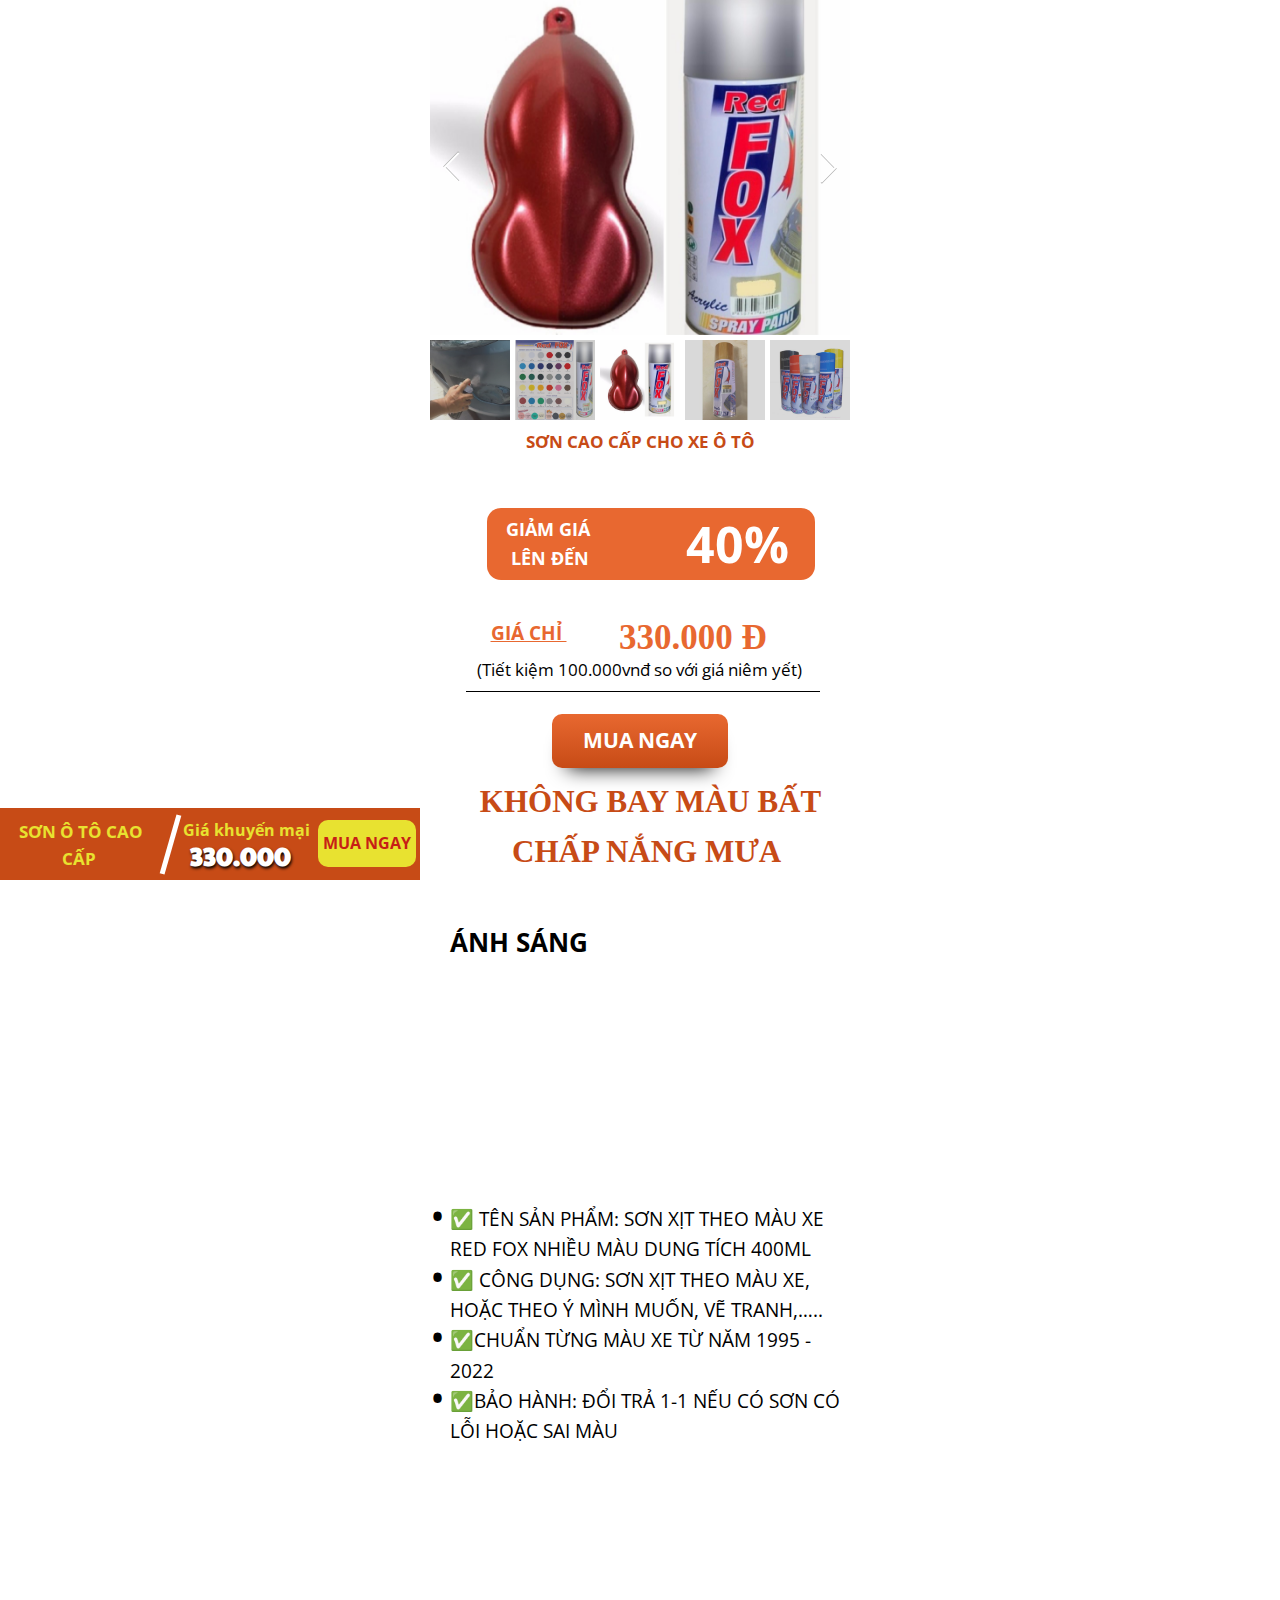
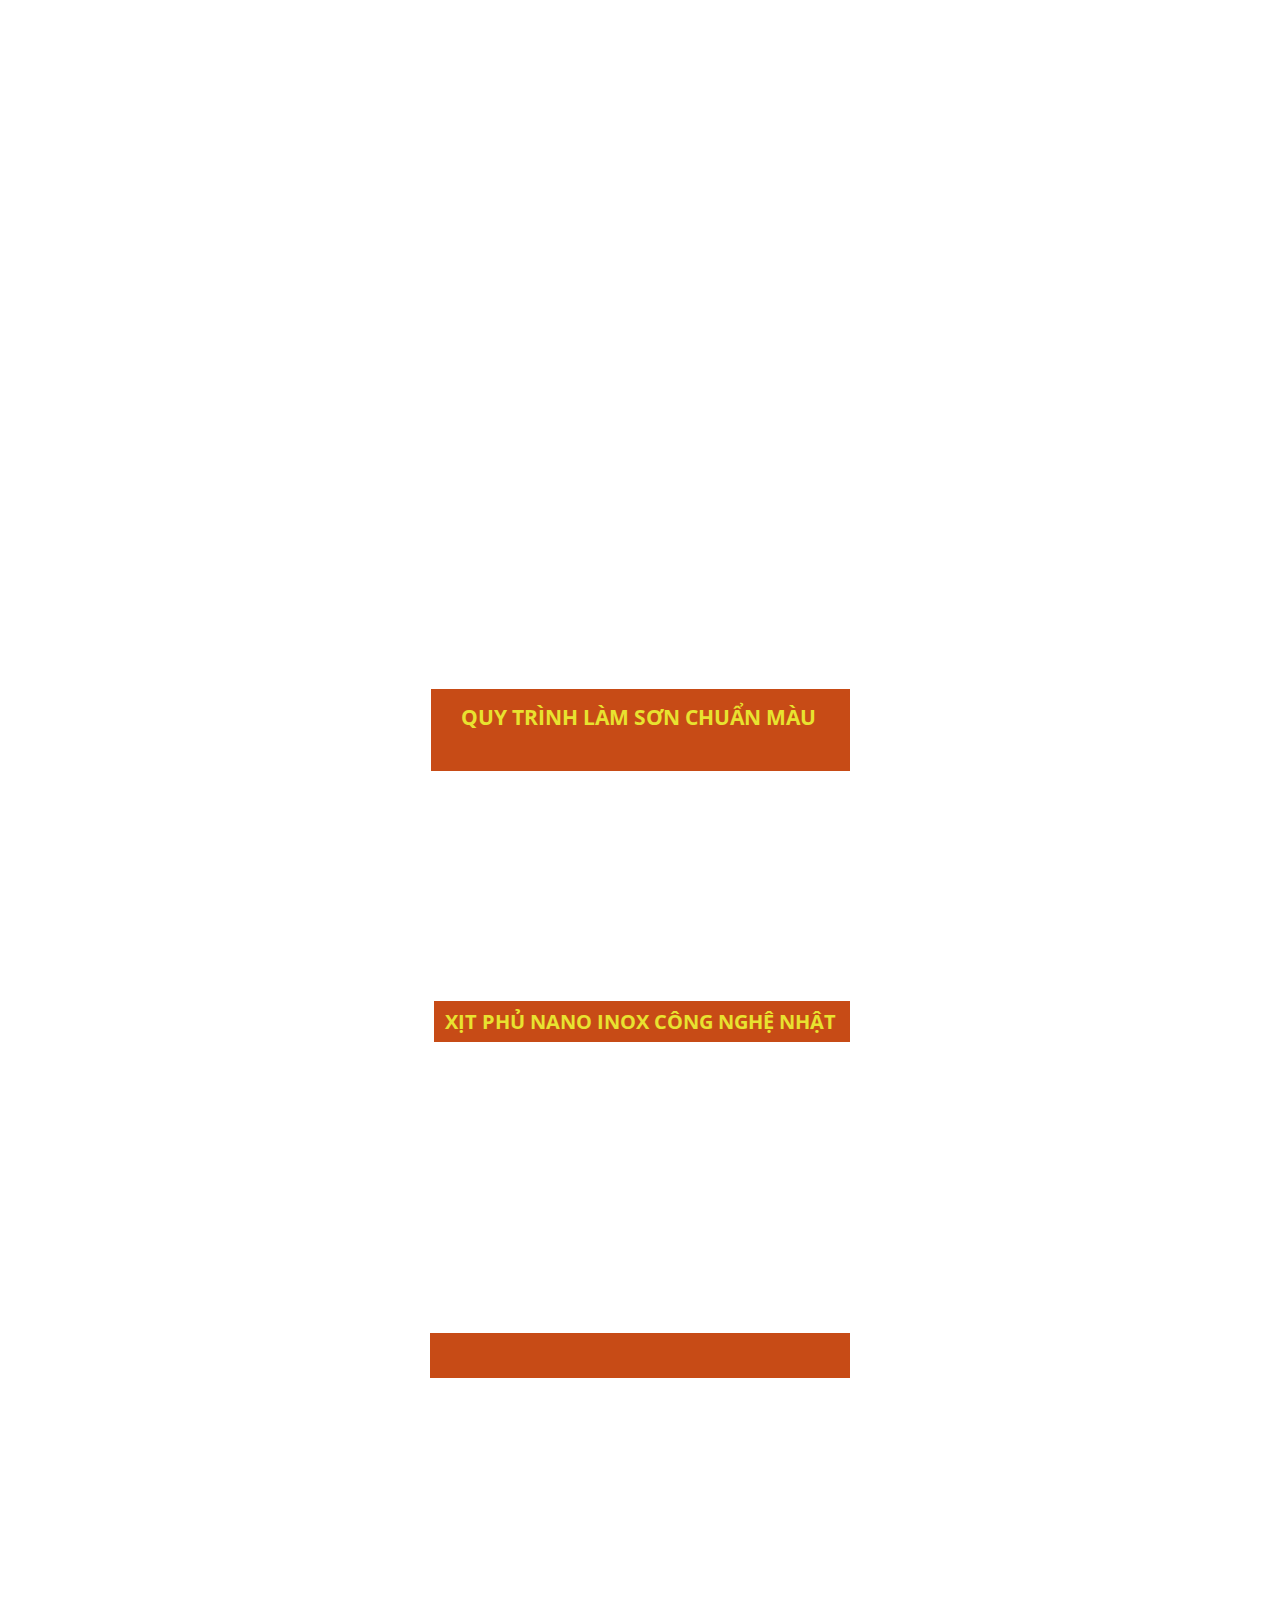
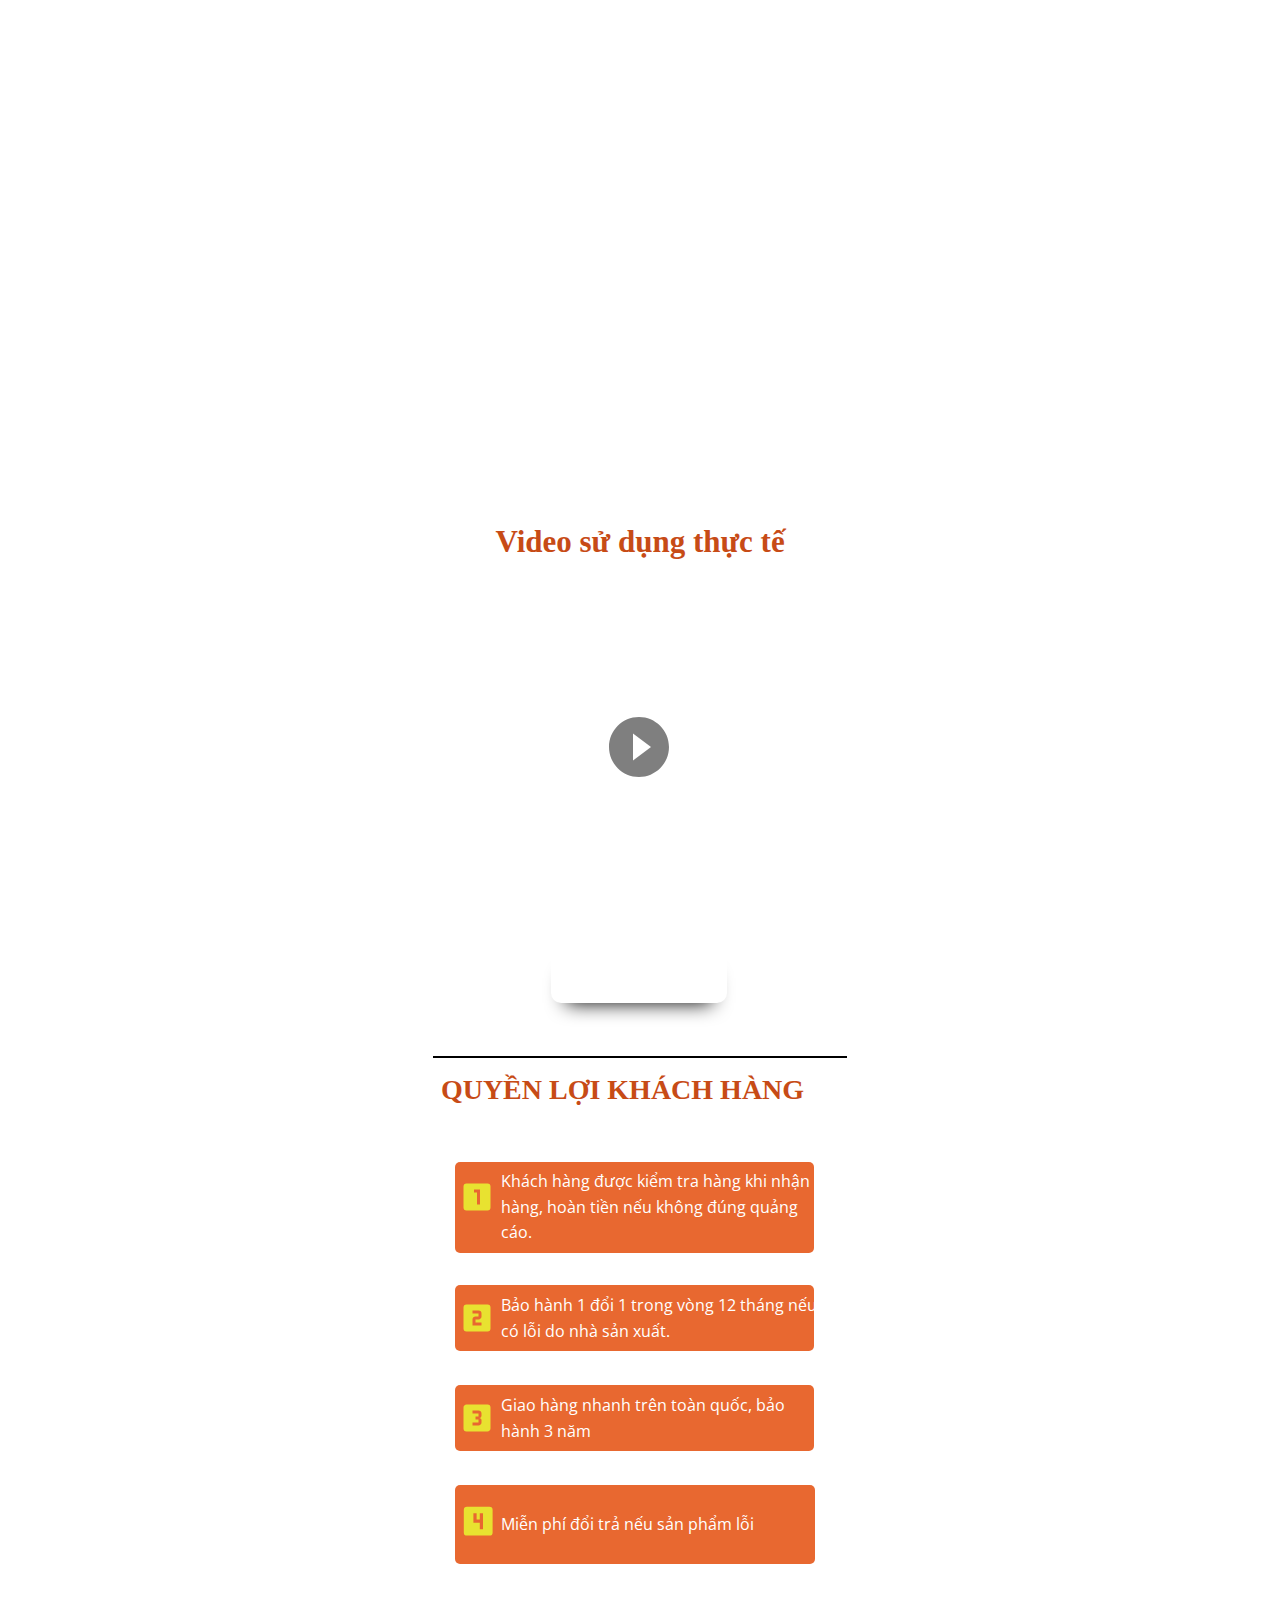
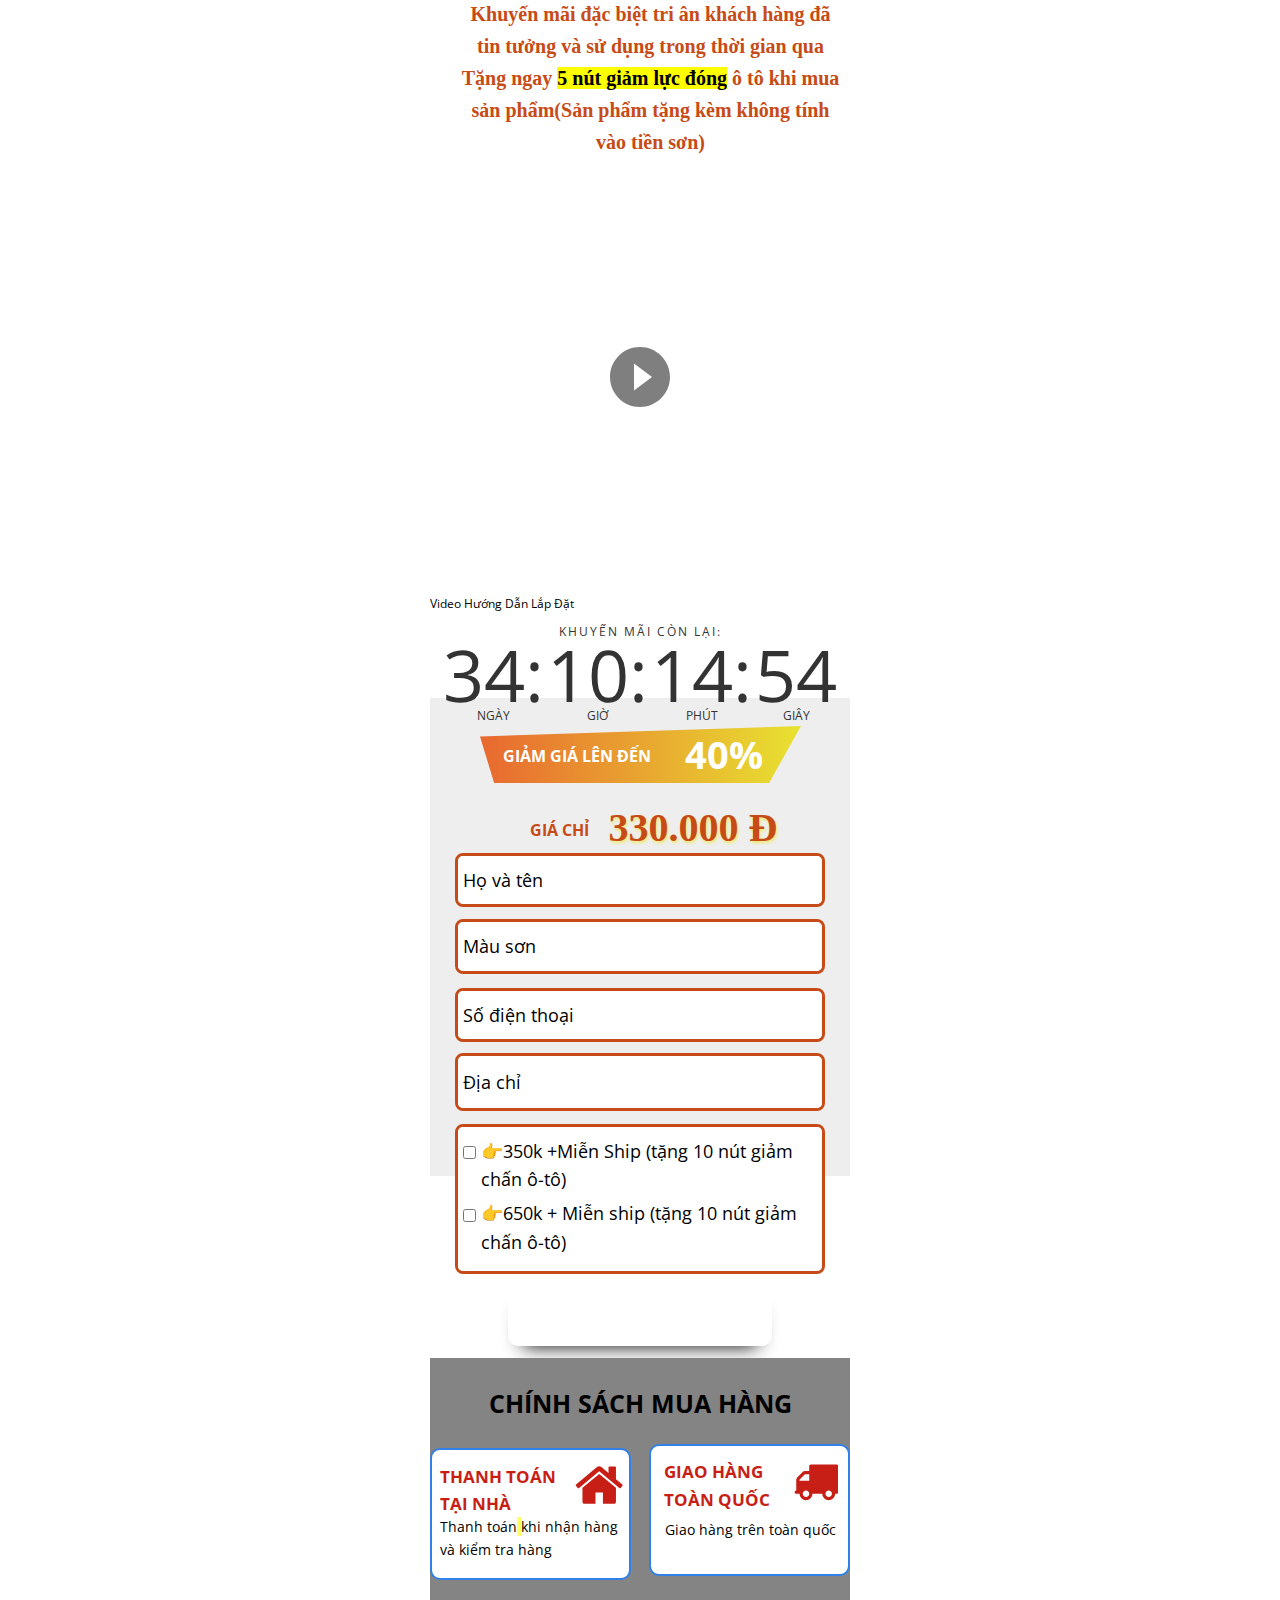
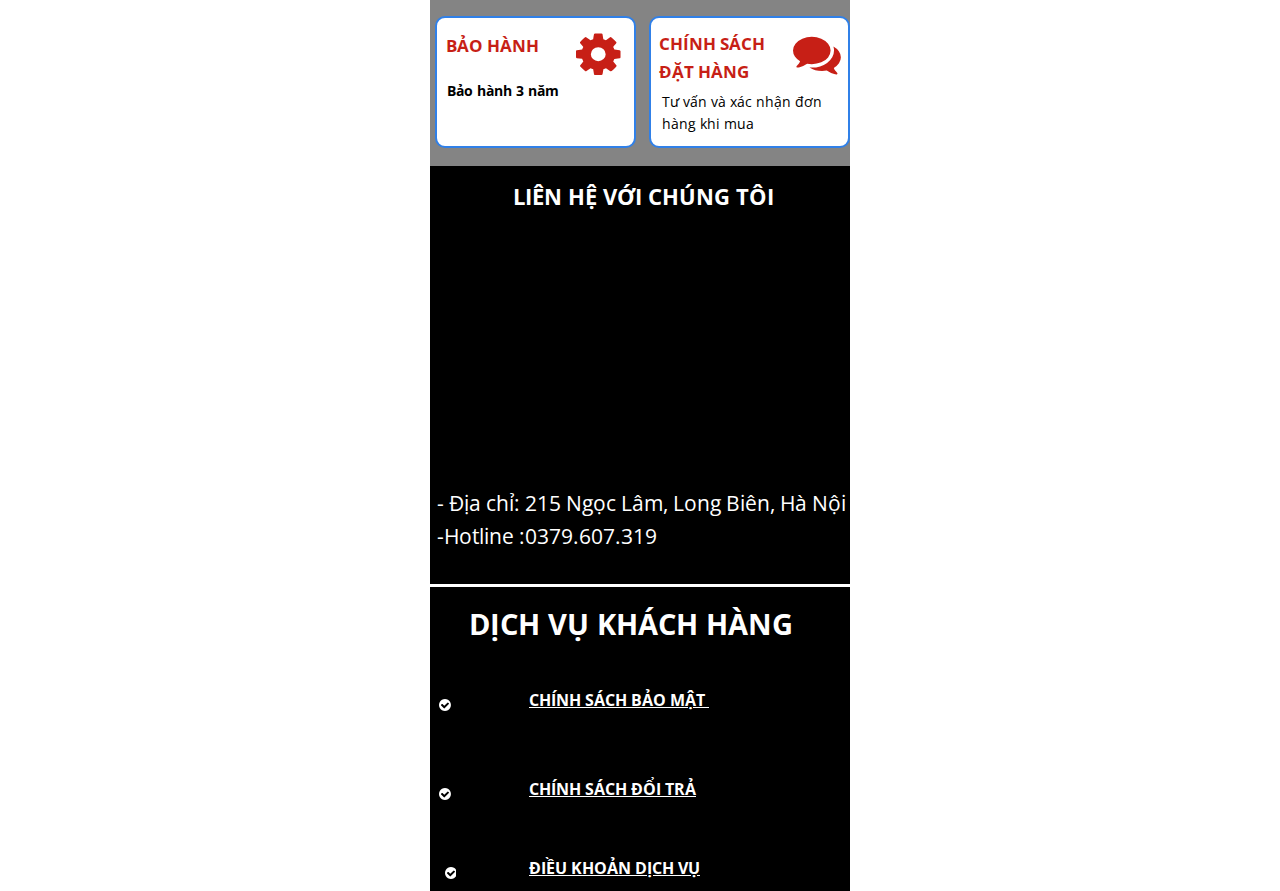
==== commit 463c4258: "Update index.html" ====
--- a/son-oto/index.html
+++ b/son-oto/index.html
@@ -466,6 +466,74 @@
     <link rel="stylesheet" href="https://fonts.googleapis.com/css?family=Open Sans:bold,regular|Paytone One:bold,regular|Baloo Bhaina:bold,regular&amp;display=swap" as="style" onload="this.onload = null; this.rel = 'stylesheet';">
 
     <style id="style_ladi" type="text/css">
+        /* general styling */
+        
+         :root {
+            --smaller: .75;
+        }
+        
+        * {
+            box-sizing: border-box;
+            margin: 0;
+            padding: 0;
+        }
+        
+        body {
+            align-items: center;
+            background-color: #ffd54f;
+            display: flex;
+            font-family: -apple-system, BlinkMacSystemFont, "Segoe UI", Roboto, Oxygen-Sans, Ubuntu, Cantarell, "Helvetica Neue", sans-serif;
+        }
+        
+        .container {
+            color: #333;
+            margin: 0 auto;
+            text-align: center;
+            position: relative;
+            top: -550px;
+        }
+        
+        h1 {
+            font-weight: normal;
+            letter-spacing: .125rem;
+            text-transform: uppercase;
+        }
+        
+        li {
+            display: inline-block;
+            font-size: 1.5em;
+            list-style-type: none;
+            padding: 1em;
+            text-transform: uppercase;
+        }
+        
+        li span {
+            display: block;
+            font-size: 4.5rem;
+        }
+        
+        .emoji {
+            display: none;
+            padding: 1rem;
+        }
+        
+        .emoji span {
+            font-size: 4rem;
+            padding: 0 .5rem;
+        }
+        
+        @media all and (max-width: 768px) {
+            h1 {
+                font-size: calc(1.5rem * var(--smaller));
+            }
+            li {
+                font-size: calc(1.125rem * var(--smaller));
+            }
+            li span {
+                font-size: calc(3.375rem * var(--smaller));
+            }
+        }
+        
         a,
         abbr,
         acronym,
@@ -2709,7 +2777,7 @@
         }
         
         #SECTION5 {
-            height: 953.41px;
+            height: 1500.41px;
         }
         
         #SECTION5 .ladi-section-arrow-down {
@@ -3106,7 +3174,7 @@
         
         #LINE71 {
             width: 414px;
-            top: 350.91px;
+            top: 250.91px;
             left: 3px;
         }
         
@@ -3227,7 +3295,7 @@
         
         #HEADLINE101 {
             width: 385px;
-            top: 400.64px;
+            top: 270.64px;
             left: 0px;
         }
         
@@ -3837,7 +3905,7 @@
         #VIDEO203 {
             width: 377px;
             height: 298.688px;
-            top: -90.2px;
+            top: -200.2px;
             left: 20.5px;
         }
         
@@ -3861,9 +3929,54 @@
             fill: rgba(0, 0, 0, 0.5);
         }
         
+        #SECTION182 {
+            height: 478.705px;
+        }
+        
+        #SECTION182>.ladi-section-background {
+            background-color: rgb(238, 238, 238);
+        }
+        
+        #SECTION182 .ladi-section-arrow-down {
+            background-image: url("data:image/svg+xml;utf8, %3Csvg%20xmlns%3D%22http%3A%2F%2Fwww.w3.org%2F2000%2Fsvg%22%20viewBox%3D%220%200%2023%2039%22%20style%3D%22filter%3A%20drop-shadow(0%201px%20.15px%20%23B2B2B2)%3B%20transform%3A%20rotate(90deg)%3B%20-webkit-transform%3A%20rotate(90deg)%3B%22%20fill%3D%22%23fff%22%3E%3Cpath%20d%3D%22M2%2C3l1.5-1.5l18.1%2C18l-18.1%2C18L2%2C36l16.6-16.5L2%2C3z%22%3E%3C%2Fpath%3E%3C%2Fsvg%3E");
+        }
+        
+        #VIDEO183 {
+            width: 424.635px;
+            height: 420.25px;
+            top: -530.455px;
+            left: -2.3175px;
+        }
+        
+        #VIDEO183>.ladi-video>.ladi-video-background {
+            background-size: cover;
+            background-attachment: scroll;
+            background-origin: content-box;
+            background-image: url("https://img.youtube.com/vi/jZNdoyEfGWk/hqdefault.jpg");
+            background-position: center center;
+            background-repeat: no-repeat;
+        }
+        
+        #SHAPE183 {
+            width: 60px;
+            height: 60px;
+            top: 180.125px;
+            left: 182.317px;
+        }
+        
+        #SHAPE183 svg:last-child {
+            fill: rgba(0, 0, 0, 0.5);
+        }
+        
+        #HEADLINE184 {
+            width: 420px;
+            top: -100px;
+            left: 0px;
+        }
+        
         #HEADLINE204 {
             width: 321px;
-            top: -250.2px;
+            top: -280.2px;
             left: 49.5345px;
         }
         
@@ -3893,7 +4006,7 @@
         #BUTTON206 {
             width: 175.31px;
             height: 54.6554px;
-            top: 250.872px;
+            top: 150.872px;
             left: 121.345px;
         }
         
@@ -4239,6 +4352,21 @@
             line-height: 1.6;
         }
         
+        #HEADLINE264 {
+            width: 387px;
+            top: 800.97px;
+            left: 27px;
+        }
+        
+        #HEADLINE264>.ladi-headline {
+            font-family: "Baloo Bhaina", cursive;
+            color: rgb(199, 75, 22);
+            font-size: 20px;
+            font-weight: bold;
+            text-align: center;
+            line-height: 1.6;
+        }
+        
         #LIST_PARAGRAPH269 {
             width: 420px;
             top: 1203.75px;
@@ -4347,7 +4475,7 @@
         
         #FORM_ITEM138 {
             width: 370px;
-            height: 91px;
+            height: 150px;
             top: 270.131px;
             left: 0px;
         }
@@ -4426,7 +4554,7 @@
         #BUTTON133 {
             width: 264.93px;
             height: 62.8778px;
-            top: 370.122px;
+            top: 430.122px;
             left: 52.535px;
         }
         
@@ -4509,7 +4637,7 @@
         }
         
         #SECTION82 {
-            height: 600.41px;
+            height: 660.41px;
         }
         
         #SECTION82>.ladi-section-background {
@@ -4528,6 +4656,7 @@
         .QLKH {
             position: relative;
             left: 10px;
+            top: -160px;
         }
     </style>
 
@@ -4548,7 +4677,7 @@
                     </div>
                 </div>
                 <div id="HEADLINE11" class="ladi-element ladi-animation">
-                    <h3 class="ladi-headline">250.000</h3>
+                    <h3 class="ladi-headline">330.000</h3>
                 </div>
                 <div data-action="true" id="BUTTON12" class="ladi-element">
                     <div class="ladi-button">
@@ -4606,7 +4735,7 @@
                     <h3 class="ladi-headline">GIÁ CHỈ&nbsp;</h3>
                 </div>
                 <div id="HEADLINE30" class="ladi-element ladi-animation">
-                    <h3 class="ladi-headline">250.000 Đ</h3>
+                    <h3 class="ladi-headline">330.000 Đ</h3>
                 </div>
                 <div id="HEADLINE32" class="ladi-element">
                     <h3 class="ladi-headline">(Tiết kiệm 100.000vnđ so với giá niêm yết)</h3>
@@ -4764,10 +4893,11 @@
                 <div id="HEADLINE80" class="ladi-element">
                     <h3 class="ladi-headline">Bảo vệ đồ vật không bị nứt nẻ, han rỉ, ăn mòn tự nhiền nhờ 5 lớp sơn bền bỉ</h3>
                 </div>
+
+                <div id="HEADLINE101" class="ladi-element">
+                    <h3 class="ladi-headline">QUYỀN LỢI KHÁCH HÀNG</h3>
+                </div>
                 <div class="QLKH">
-                    <div id="HEADLINE101" class="ladi-element">
-                        <h3 class="ladi-headline">QUYỀN LỢI KHÁCH HÀNG</h3>
-                    </div>
                     <div id="BOX103" class="ladi-element">
                         <div class="ladi-box"></div>
                     </div>
@@ -4838,6 +4968,43 @@
                     <h3 class="ladi-headline">XỊT XONG PHƠI KHÔ</h3>
                 </div>
             </div>
+            <div id="HEADLINE264" class="ladi-element">
+                <h3 class="ladi-headline">Khuyến mãi đặc biệt tri ân khách hàng đã tin tưởng và sử dụng trong thời gian qua</h3>
+                <h3 class="ladi-headline">Tặng ngay <mark>5 nút giảm lực đóng</mark> ô tô khi mua sản phẩm(Sản phẩm tặng kèm không tính vào tiền sơn)</h3>
+            </div>
+            <div id="SECTION182" class="ladi-section">
+                <div class="ladi-section-background"></div>
+                <div class="ladi-container">
+                    <div id="VIDEO183" class="ladi-element">
+                        <div class="ladi-video">
+                            <div class="ladi-video-background"></div>
+                            <div id="SHAPE183" class="ladi-element">
+                                <div class="ladi-shape"><svg xmlns="http://www.w3.org/2000/svg" width="100%" height="100%" preserveAspectRatio="none" viewBox="0 0 408.7 408.7" fill="rgba(0, 0, 0, 0.5)"><polygon fill="#fff" points="163.5 296.3 286.1 204.3 163.5 112.4 163.5 296.3"></polygon><path d="M204.3,0C91.5,0,0,91.5,0,204.3S91.5,408.7,204.3,408.7s204.3-91.5,204.3-204.3S316.7,0,204.3,0ZM163.5,296.3V112.4l122.6,91.9Z" transform="translate(0 0)"></path></svg></div>
+                            </div><iframe id="VIDEO183_player" class="iframe-video-preload" data-video-type="youtube" style="position: absolute; width: 100%; height: 100%; top: 0; left: 0;" frameborder="0" allow="accelerometer; autoplay; clipboard-write; encrypted-media; gyroscope; picture-in-picture"
+                                allowfullscreen="1" title="Nút giảm lực đóng cửa xe ô tô" width="640" height="360" src="https://www.youtube.com/embed/jZNdoyEfGWk?rel=0&amp;modestbranding=0&amp;playsinline=1&amp;controls=1&amp;enablejsapi=1&amp;origin=https%3A%2F%2Fwww.muahang.fun&amp;widgetid=1"></iframe></div>
+                    </div>
+                    <div id="HEADLINE184" class="ladi-element">
+                        <h3 class="ladi-headline">Video Hướng Dẫn Lắp Đặt</h3>
+                    </div>
+                </div>
+            </div>
+            <div class="container">
+                <h1 id="headline">Khuyến mãi còn lại: </h1>
+                <div id="countdown">
+                    <ul>
+                        <li><span id="days"></span>Ngày</li>
+                        <li><span id="hours"></span>Giờ</li>
+                        <li><span id="minutes"></span>Phút</li>
+                        <li><span id="seconds"></span>Giây</li>
+                    </ul>
+                </div>
+                <div id="content" class="emoji">
+                    <span>🥳</span>
+                    <span>🎉</span>
+                    <span>🎂</span>
+                </div>
+            </div>
+
         </div>
 
         <div id="SECTION82" class="ladi-section">
@@ -4846,11 +5013,12 @@
                 <div id="BOX117" class="ladi-element">
                     <div class="ladi-box"></div>
                 </div>
+
                 <div id="HEADLINE129" class="ladi-element">
                     <h3 class="ladi-headline">GIÁ CHỈ&nbsp;</h3>
                 </div>
                 <div id="HEADLINE130" class="ladi-element ladi-animation">
-                    <h3 class="ladi-headline">250.000 Đ</h3>
+                    <h3 class="ladi-headline">330.000 Đ</h3>
                 </div>
                 <div id="FORM132" class="ladi-element">
                     <form action="https://sheetdb.io/api/v1/q0gq94pgpiug8" method="post" id="sheetdb-form" class="ladi-form">
@@ -4892,8 +5060,8 @@
                             <div class="ladi-form-item-container">
                                 <div class="ladi-form-item-background"></div>
                                 <div class="ladi-form-item ladi-form-checkbox ladi-form-checkbox-vertical">
-                                    <div class="ladi-form-checkbox-item"><input id="vehicle1" name="data[Ghi chú]" type="checkbox" value="👉250k +Miễn Ship 1 lọ"><span data-checked="false">👉250k +Miễn Ship 1 lọ</span></div>
-                                    <div class="ladi-form-checkbox-item"><input id="vehicle2" name="data[Ghi chú]" type="checkbox" value="👉450k + Miễn ship (2 lọ)"><span data-checked="false">👉450k + Miễn ship (2 lọ)</span></div>
+                                    <div class="ladi-form-checkbox-item"><input id="vehicle1" name="data[Ghi chú]" type="checkbox" value="👉250k +Miễn Ship 1 lọ"><span data-checked="true">👉350k +Miễn Ship (tặng 10 nút giảm chấn ô-tô)</span></div>
+                                    <div class="ladi-form-checkbox-item"><input id="vehicle2" name="data[Ghi chú]" type="checkbox" value="👉450k + Miễn ship (2 lọ)"><span data-checked="false">👉650k + Miễn ship (tặng 10 nút giảm chấn ô-tô)</span></div>
                                 </div>
                             </div>
                         </div><button id="purchase" value="CompleteRegistration" type="submit" class="ladi-hidden"></button></form>
@@ -5075,6 +5243,51 @@
                 document.getElementById("sheetdb-form").reset();
             });
         });
+    </script>
+    <script>
+        (function() {
+            const second = 1000,
+                minute = second * 60,
+                hour = minute * 60,
+                day = hour * 24;
+
+            //I'm adding this section so I don't have to keep updating this pen every year :-)
+            //remove this if you don't need it
+            let today = new Date(),
+                dd = String(today.getDate()).padStart(2, "0"),
+                mm = String(today.getMonth() + 1).padStart(2, "0"),
+                yyyy = today.getFullYear(),
+                nextYear = yyyy + 1,
+                dayMonth = "08/30/",
+                birthday = dayMonth + yyyy;
+
+            today = mm + "/" + dd + "/" + yyyy;
+            if (today > birthday) {
+                birthday = dayMonth + nextYear;
+            }
+            //end
+
+            const countDown = new Date(birthday).getTime(),
+                x = setInterval(function() {
+
+                    const now = new Date().getTime(),
+                        distance = countDown - now;
+
+                    document.getElementById("days").innerText = Math.floor(distance / (day)) + ":",
+                        document.getElementById("hours").innerText = Math.floor((distance % (day)) / (hour)) + ":",
+                        document.getElementById("minutes").innerText = Math.floor((distance % (hour)) / (minute)) + ":",
+                        document.getElementById("seconds").innerText = Math.floor((distance % (minute)) / second);
+
+                    //do something later when date is reached
+                    if (distance < 0) {
+                        document.getElementById("headline").innerText = "It's my birthday!";
+                        document.getElementById("countdown").style.display = "none";
+                        document.getElementById("content").style.display = "block";
+                        clearInterval(x);
+                    }
+                    //seconds
+                }, 0)
+        }());
     </script>
     <script id="script_lazyload" type="text/javascript">
         (function() {
@@ -5292,4 +5505,4 @@
 <iframe id="__JSBridgeIframe__" style="display: none;"></iframe>
 <iframe id="__JSBridgeIframe_SetResult__" style="display: none;"></iframe>
 
-</html>
+</html>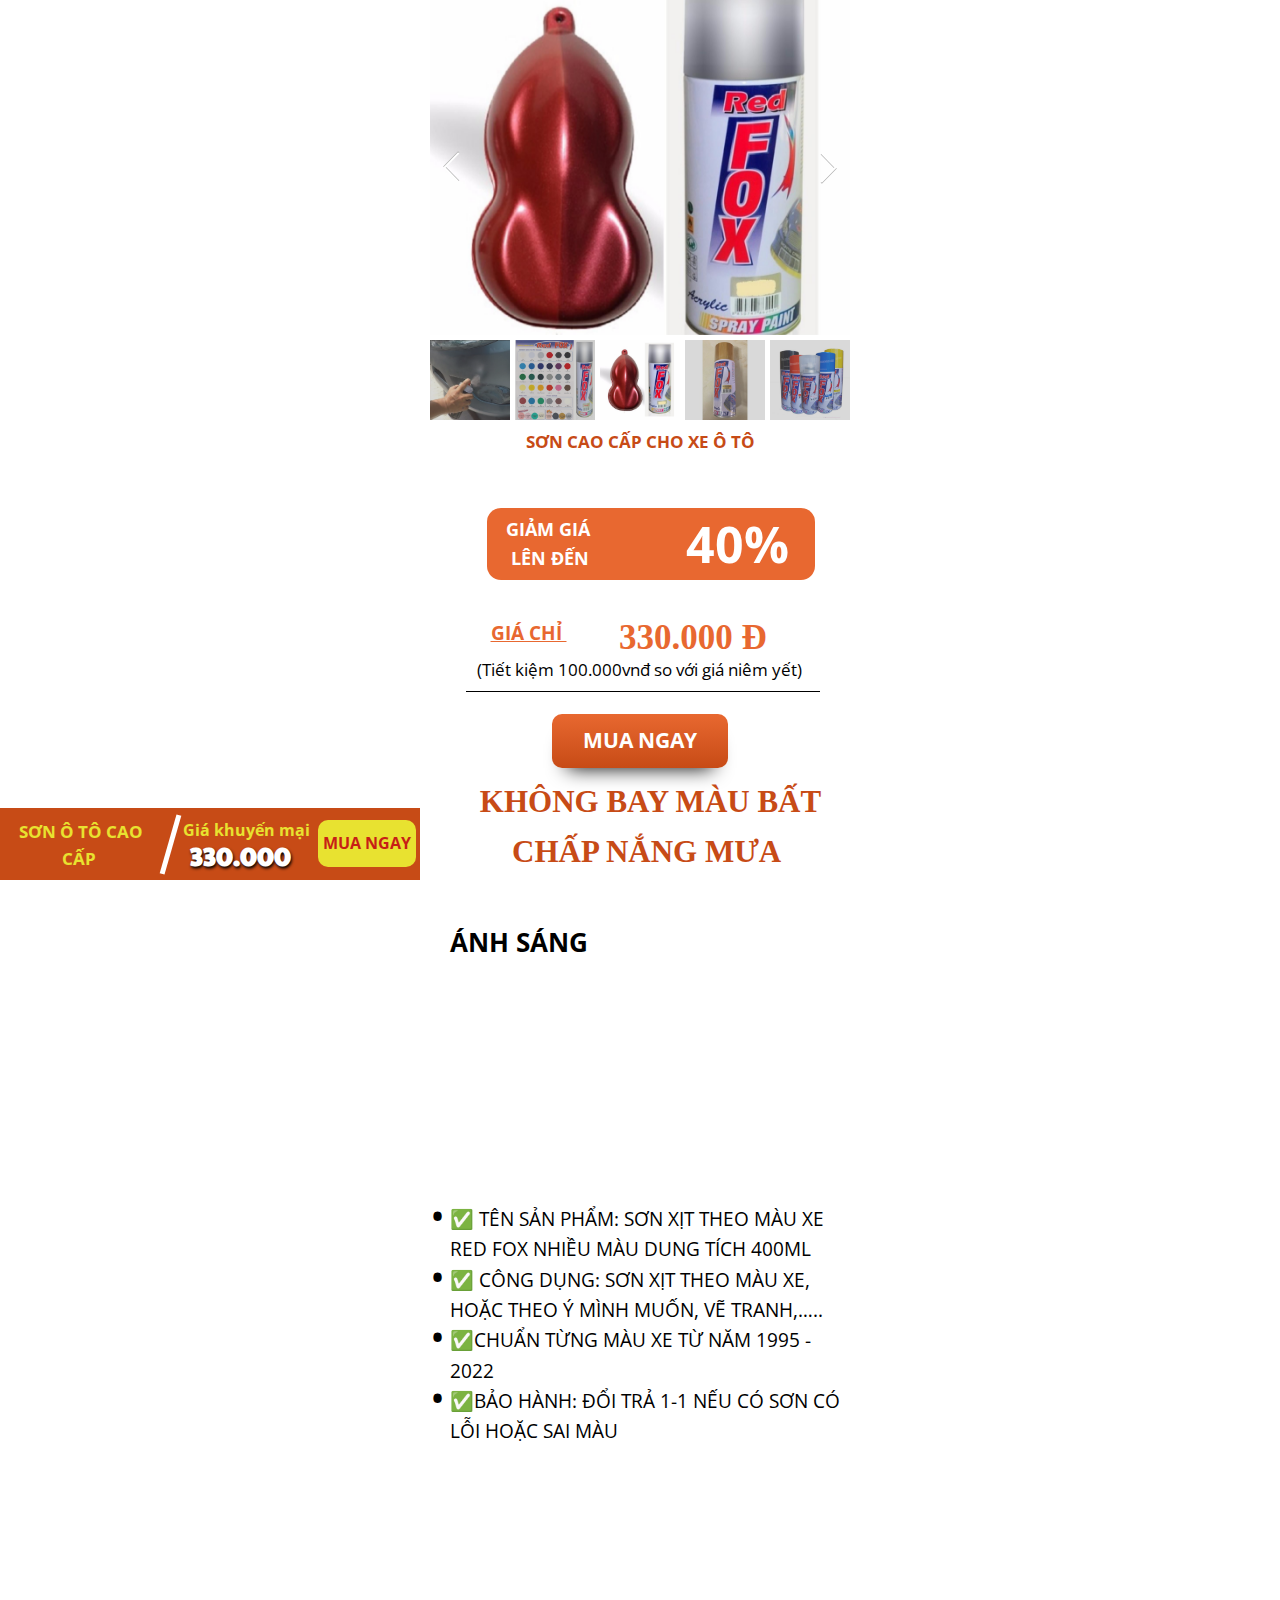
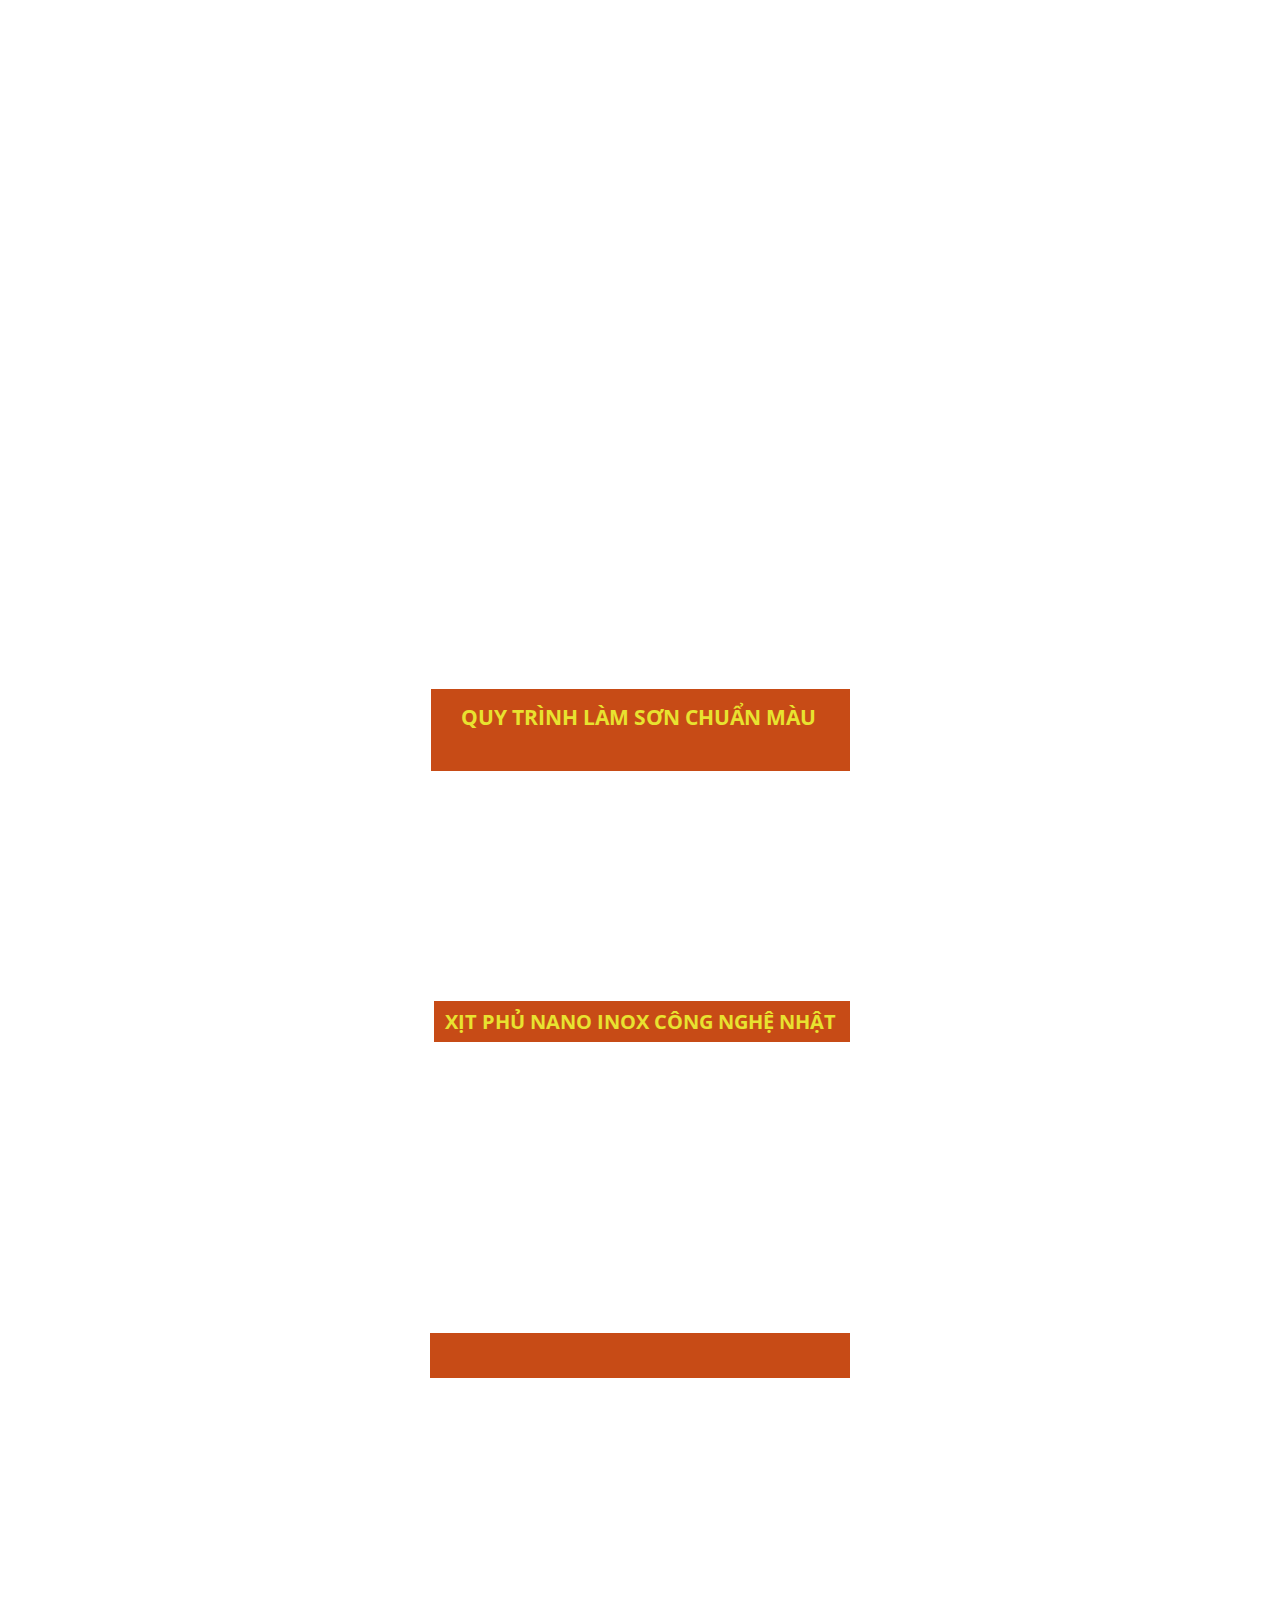
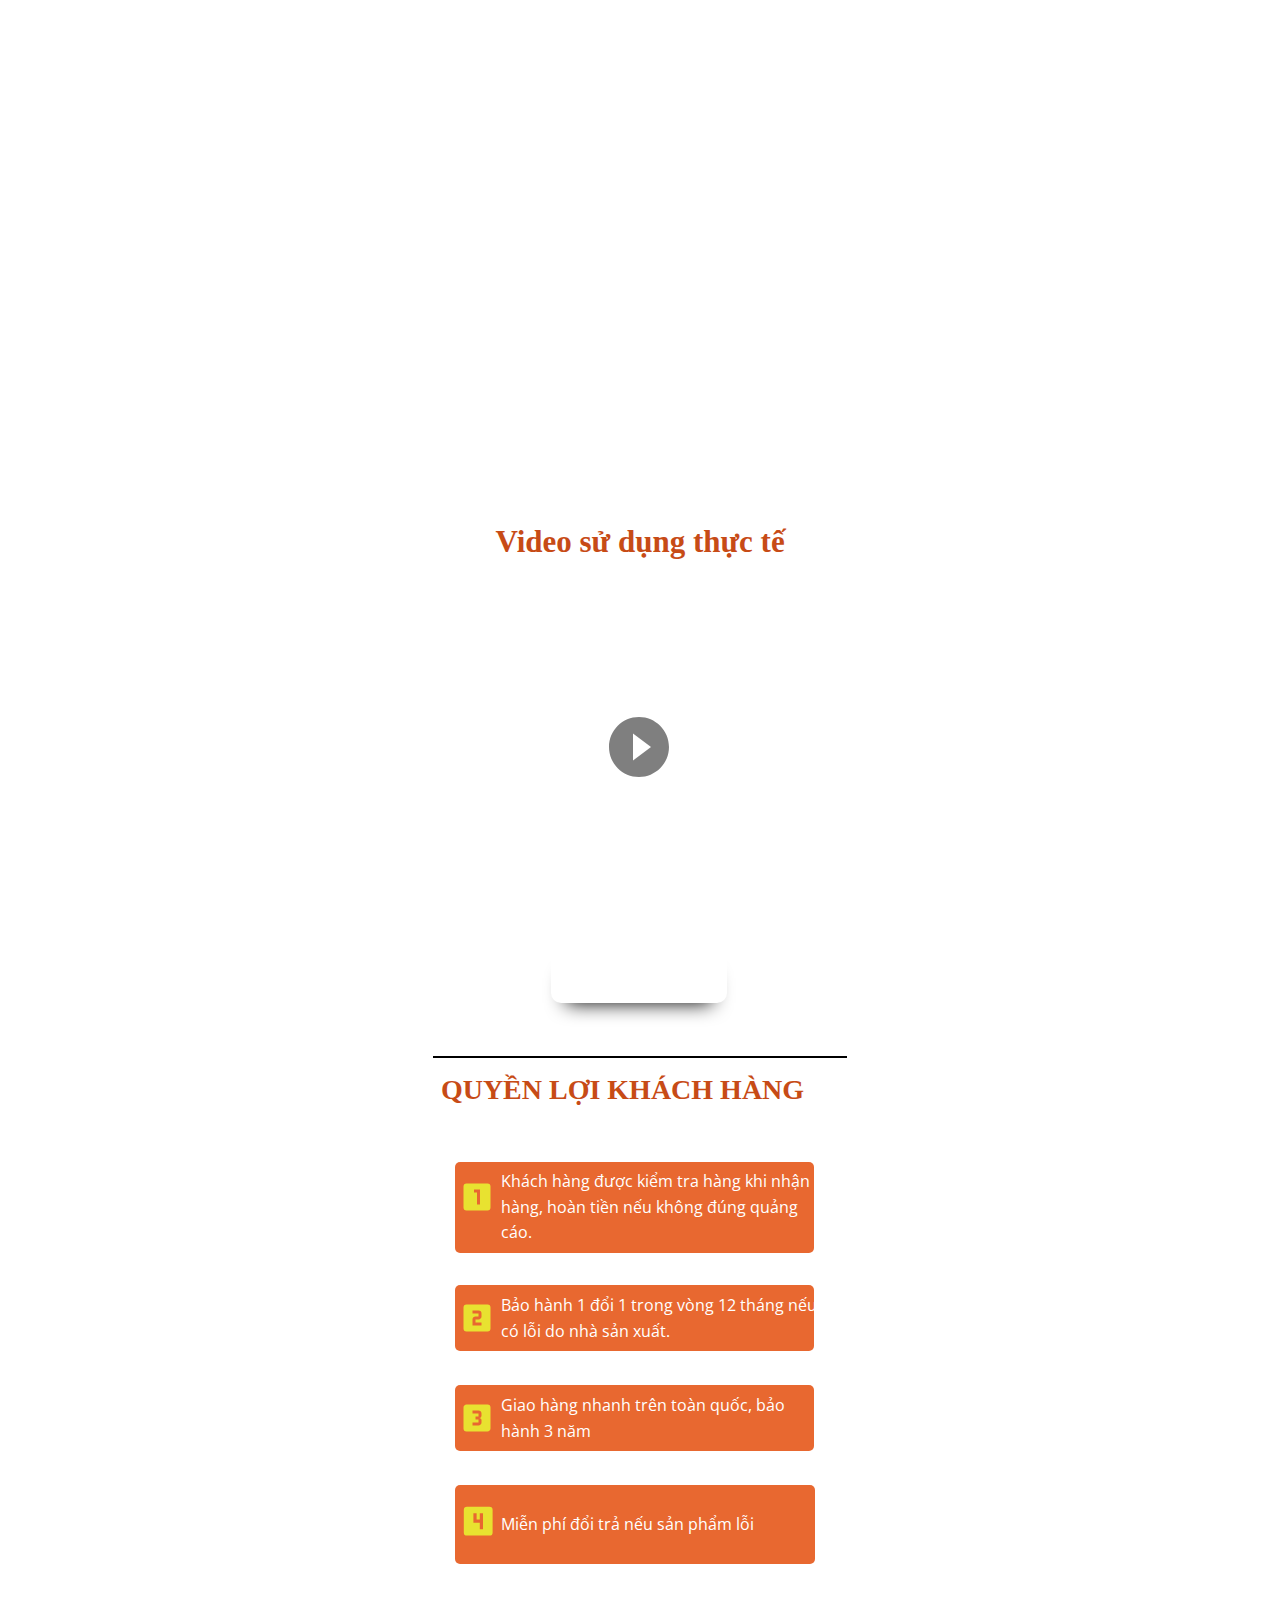
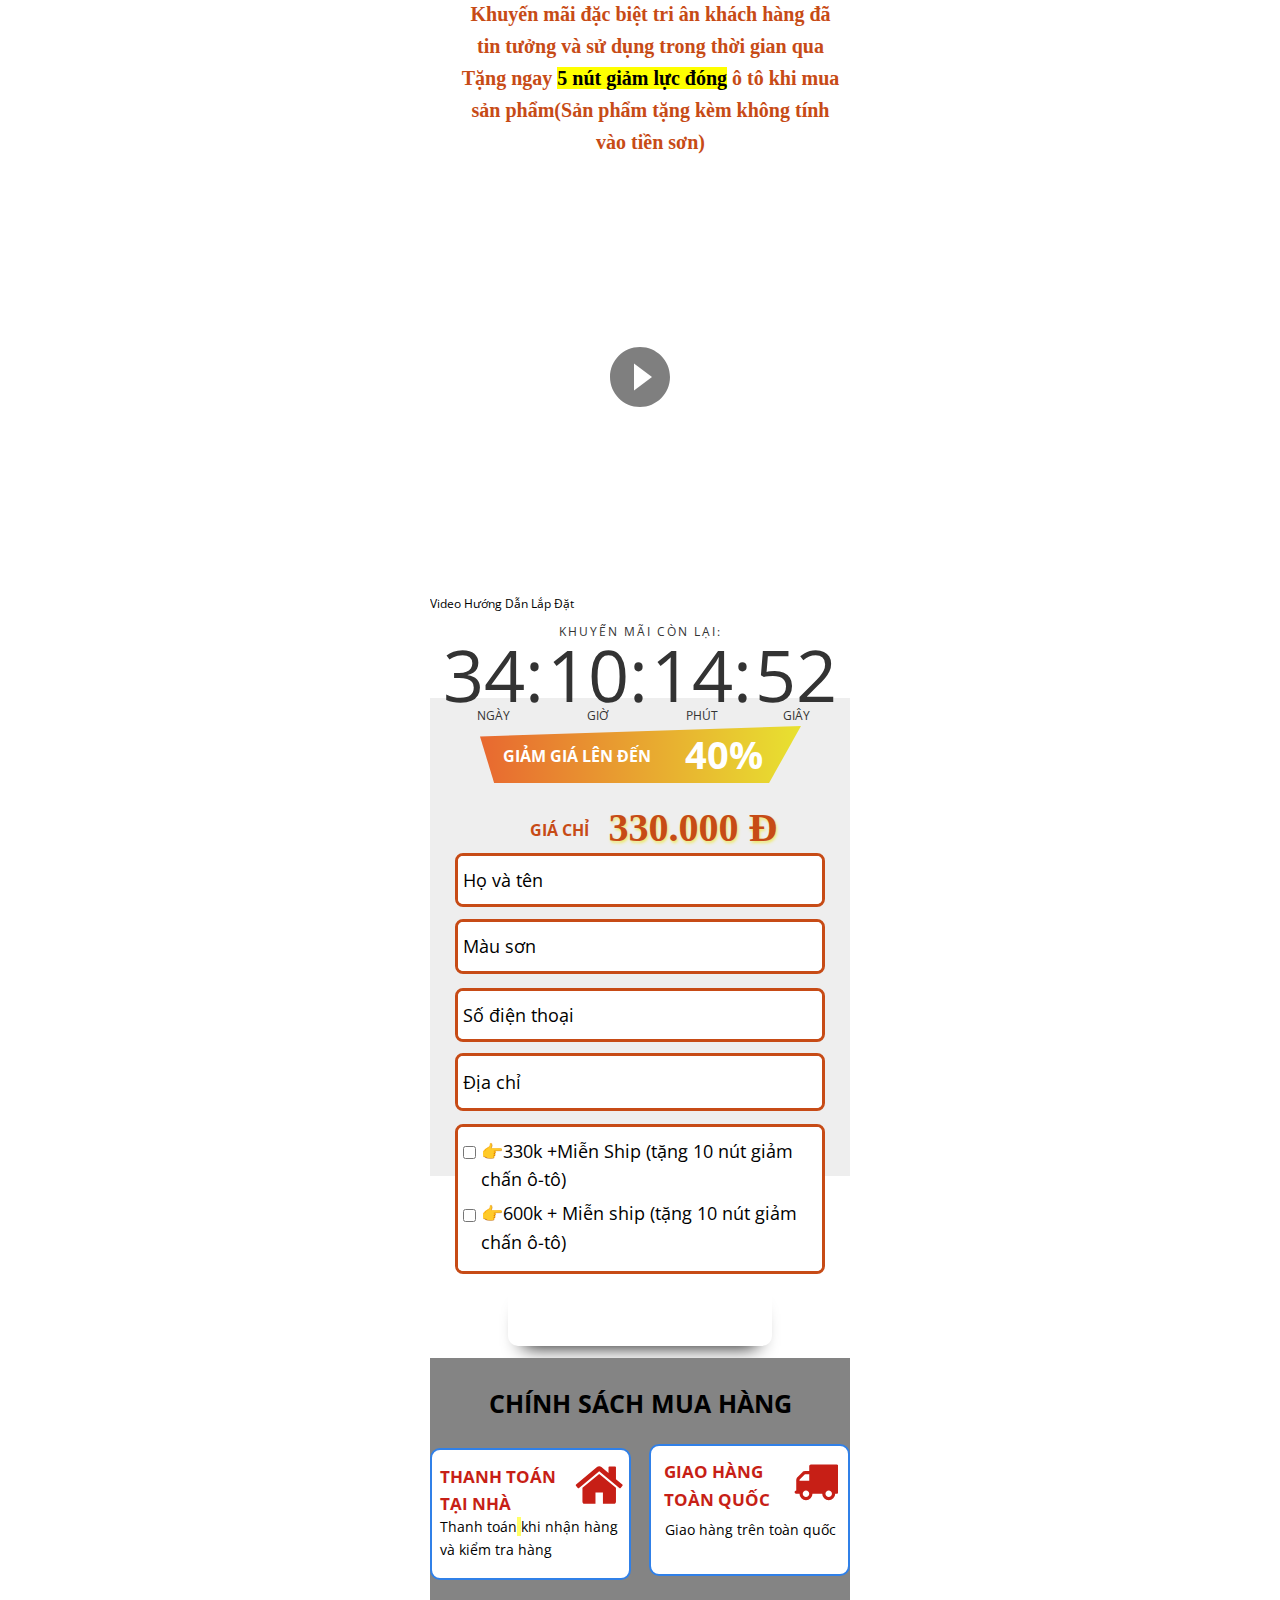
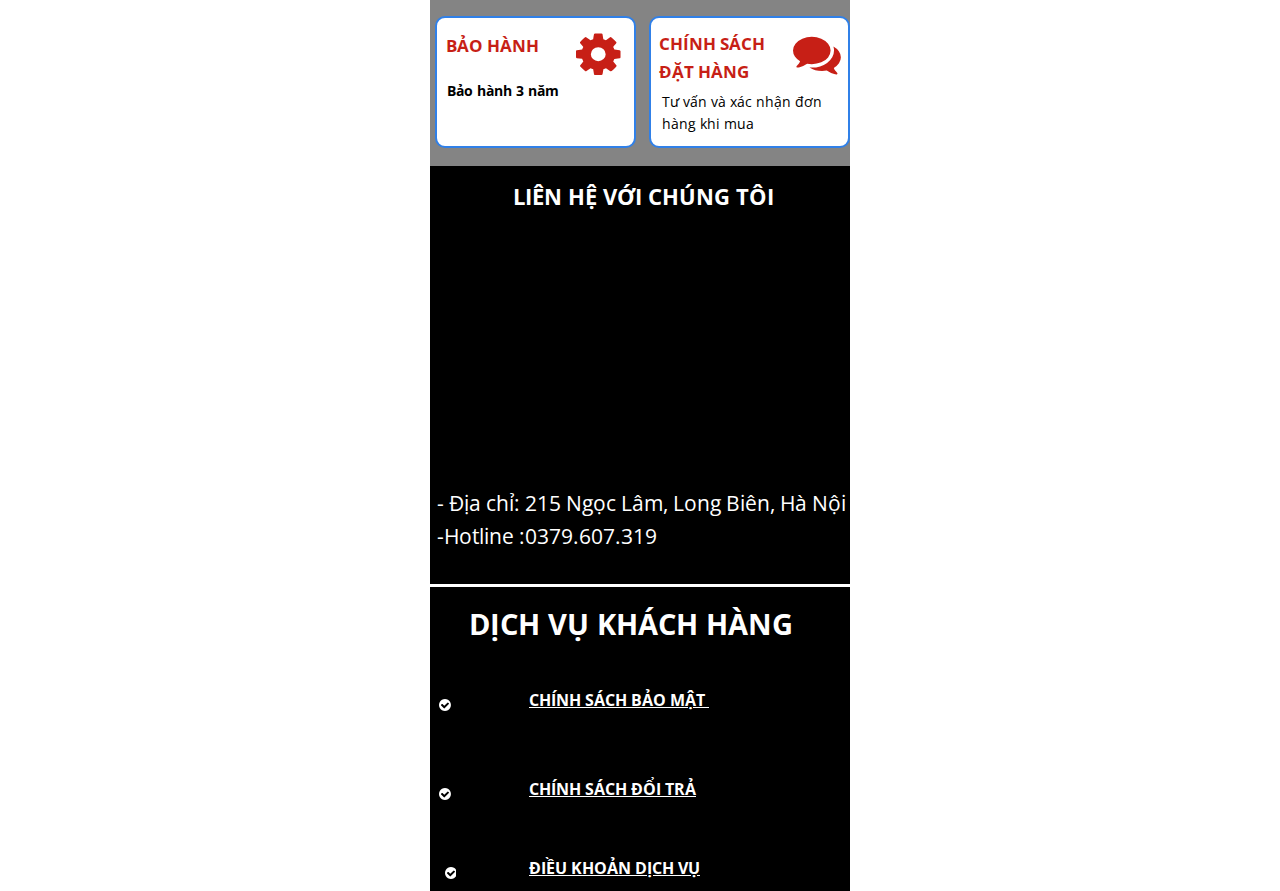
==== commit f3790d3d: "Update index.html" ====
--- a/son-oto/index.html
+++ b/son-oto/index.html
@@ -16,6 +16,23 @@
     <!-- Meta Pixel Code -->
     <!-- Meta Pixel Code -->
     <!-- Meta Pixel Code -->
+    <!-- Meta Pixel Code -->
+<script>
+    !function(f,b,e,v,n,t,s)
+    {if(f.fbq)return;n=f.fbq=function(){n.callMethod?
+    n.callMethod.apply(n,arguments):n.queue.push(arguments)};
+    if(!f._fbq)f._fbq=n;n.push=n;n.loaded=!0;n.version='2.0';
+    n.queue=[];t=b.createElement(e);t.async=!0;
+    t.src=v;s=b.getElementsByTagName(e)[0];
+    s.parentNode.insertBefore(t,s)}(window, document,'script',
+    'https://connect.facebook.net/en_US/fbevents.js');
+    fbq('init', '556378445826634');
+    fbq('track', 'PageView');
+    </script>
+    <noscript><img height="1" width="1" style="display:none"
+    src="https://www.facebook.com/tr?id=556378445826634&ev=PageView&noscript=1"
+    /></noscript>
+    <!-- End Meta Pixel Code -->
     <script>
         ! function(f, b, e, v, n, t, s) {
             if (f.fbq) return;
@@ -5060,8 +5077,8 @@
                             <div class="ladi-form-item-container">
                                 <div class="ladi-form-item-background"></div>
                                 <div class="ladi-form-item ladi-form-checkbox ladi-form-checkbox-vertical">
-                                    <div class="ladi-form-checkbox-item"><input id="vehicle1" name="data[Ghi chú]" type="checkbox" value="👉250k +Miễn Ship 1 lọ"><span data-checked="true">👉350k +Miễn Ship (tặng 10 nút giảm chấn ô-tô)</span></div>
-                                    <div class="ladi-form-checkbox-item"><input id="vehicle2" name="data[Ghi chú]" type="checkbox" value="👉450k + Miễn ship (2 lọ)"><span data-checked="false">👉650k + Miễn ship (tặng 10 nút giảm chấn ô-tô)</span></div>
+                                    <div class="ladi-form-checkbox-item"><input id="vehicle1" name="data[Ghi chú]" type="checkbox" value="👉250k +Miễn Ship 1 lọ"><span data-checked="true">👉330k +Miễn Ship (tặng 10 nút giảm chấn ô-tô)</span></div>
+                                    <div class="ladi-form-checkbox-item"><input id="vehicle2" name="data[Ghi chú]" type="checkbox" value="👉450k + Miễn ship (2 lọ)"><span data-checked="false">👉600k + Miễn ship (tặng 10 nút giảm chấn ô-tô)</span></div>
                                 </div>
                             </div>
                         </div><button id="purchase" value="CompleteRegistration" type="submit" class="ladi-hidden"></button></form>
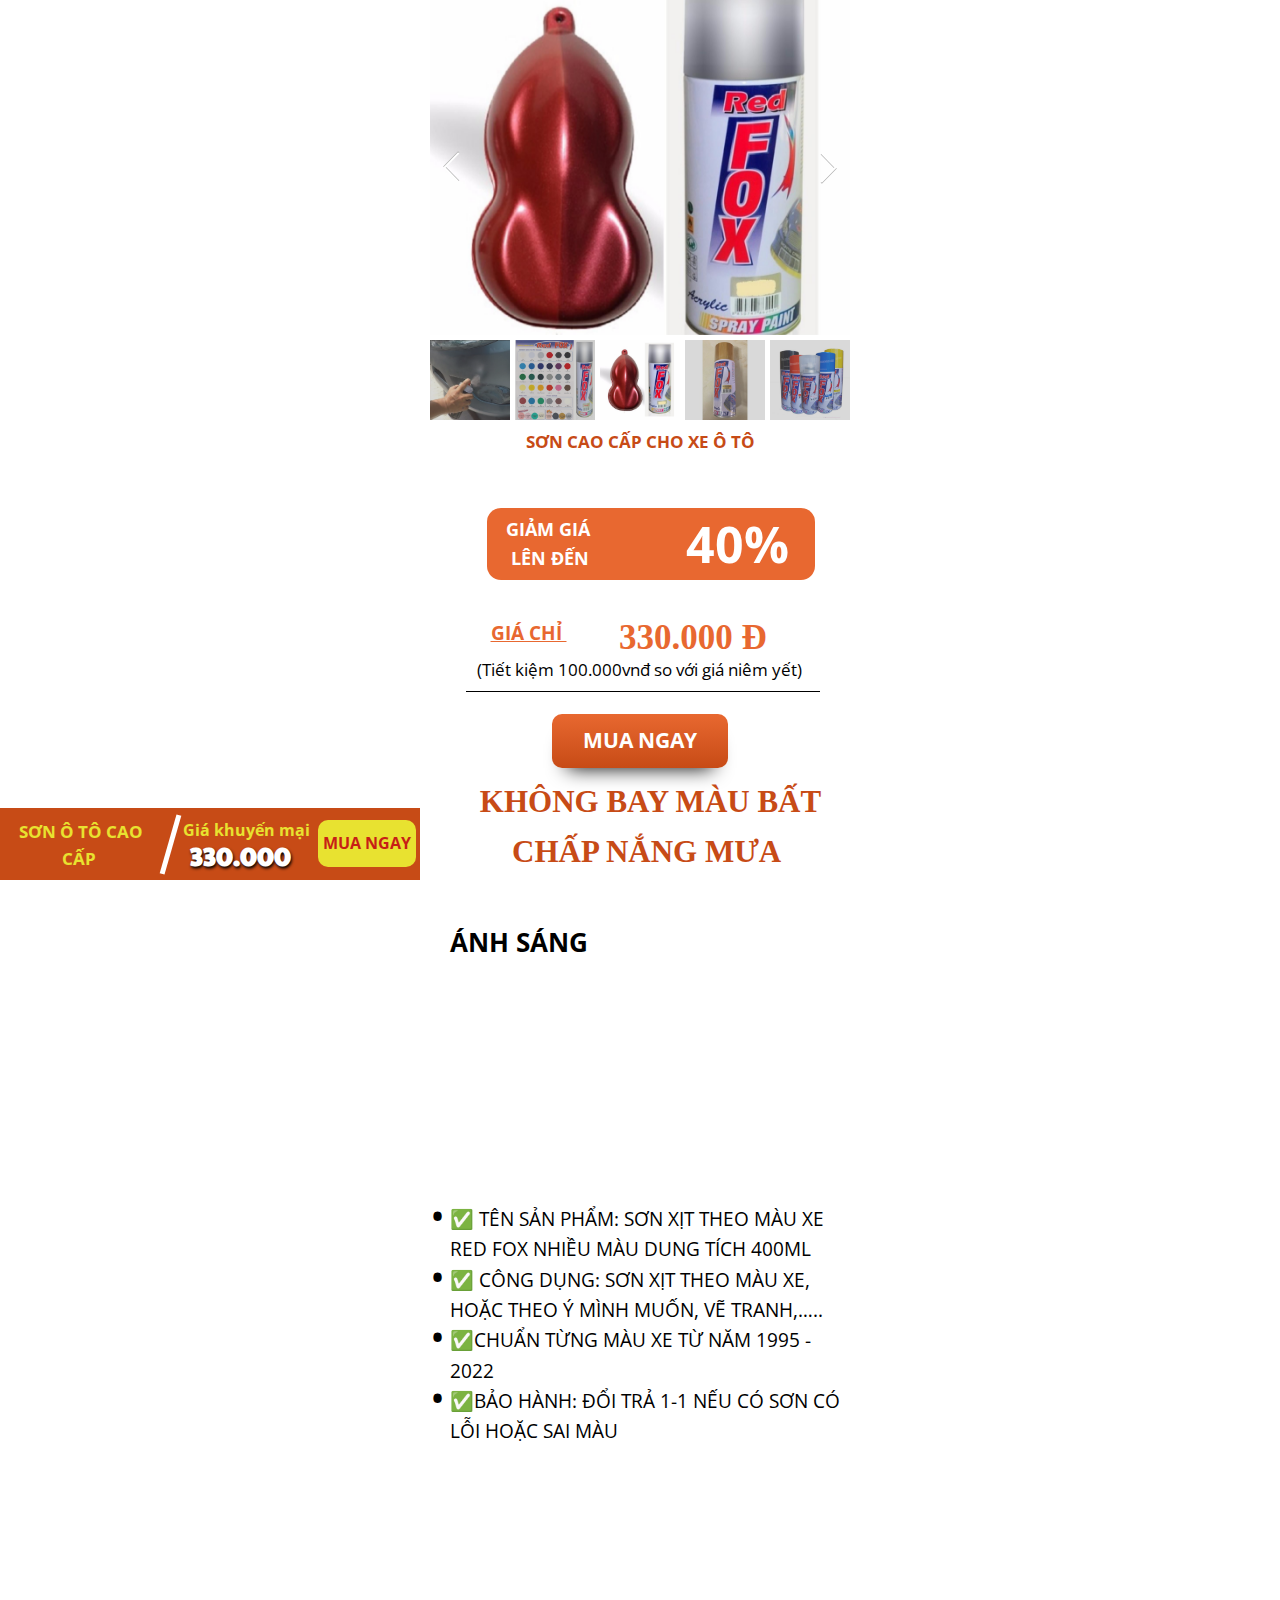
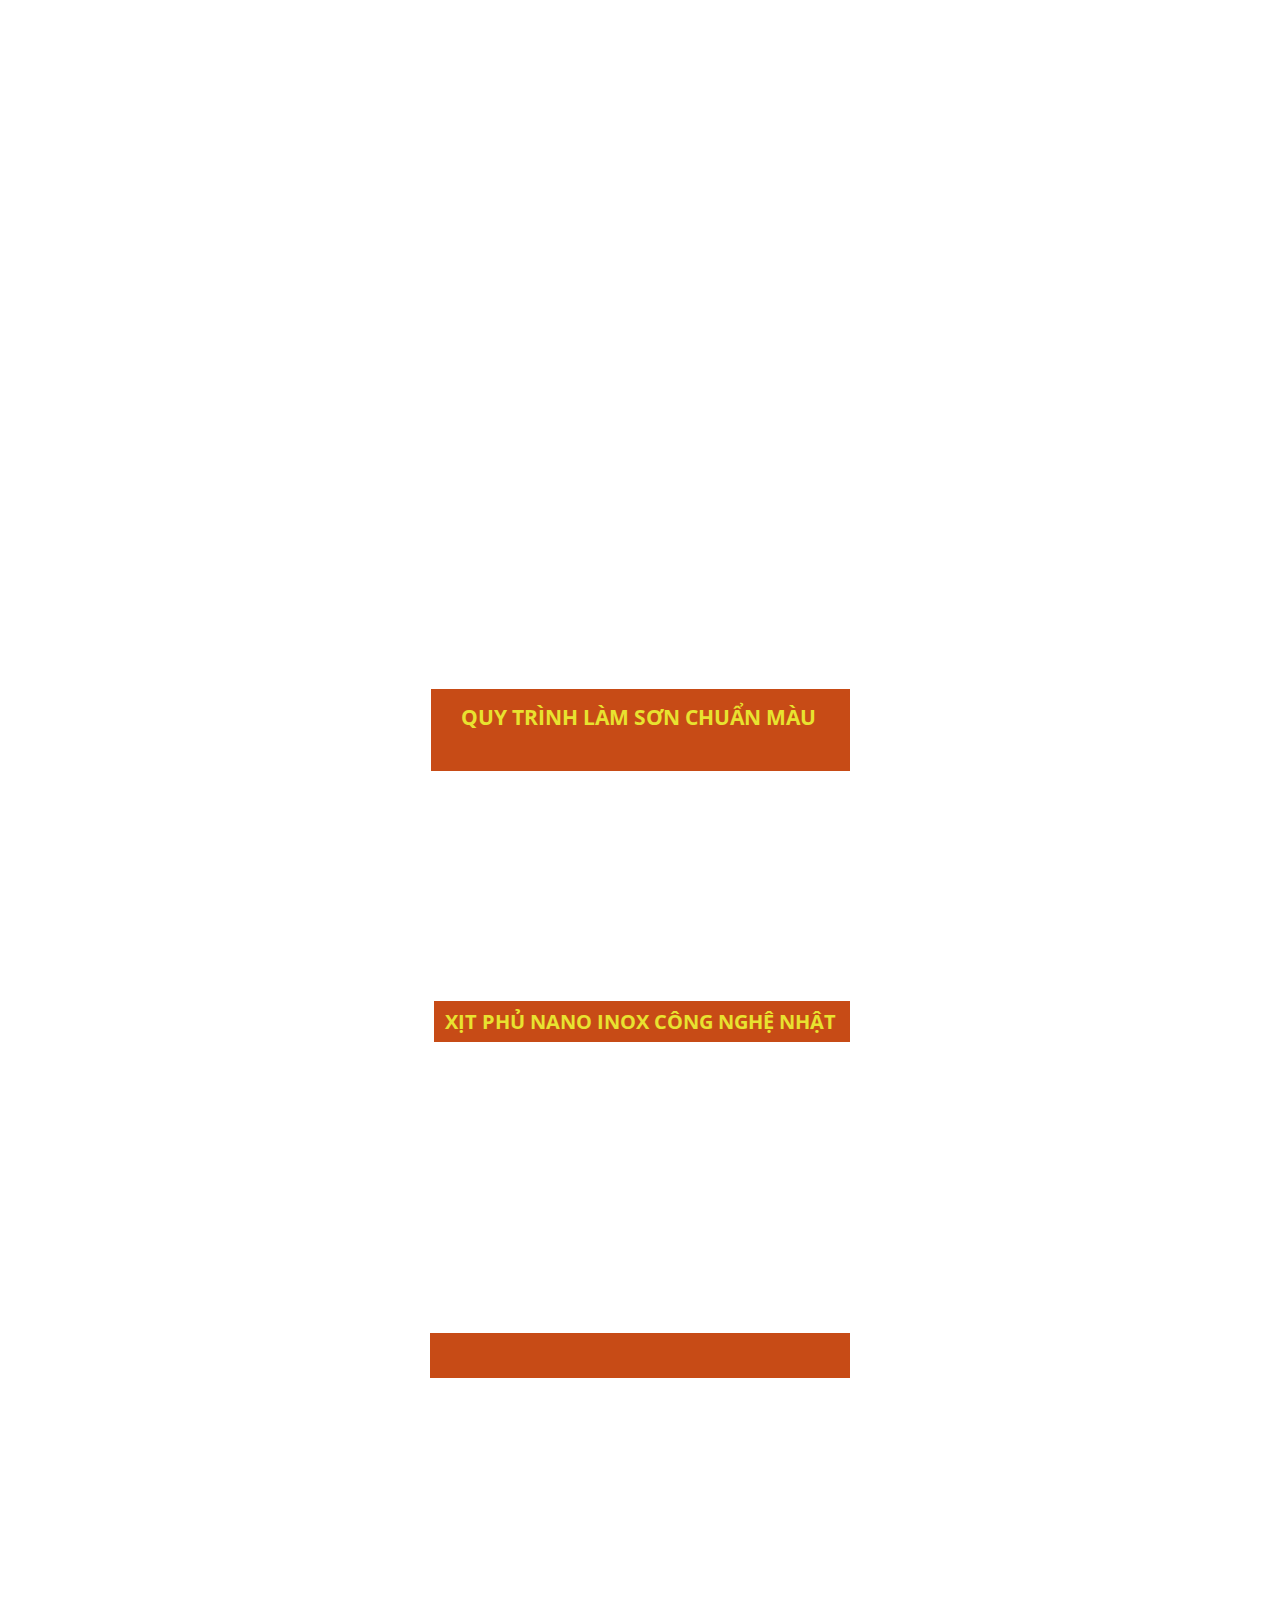
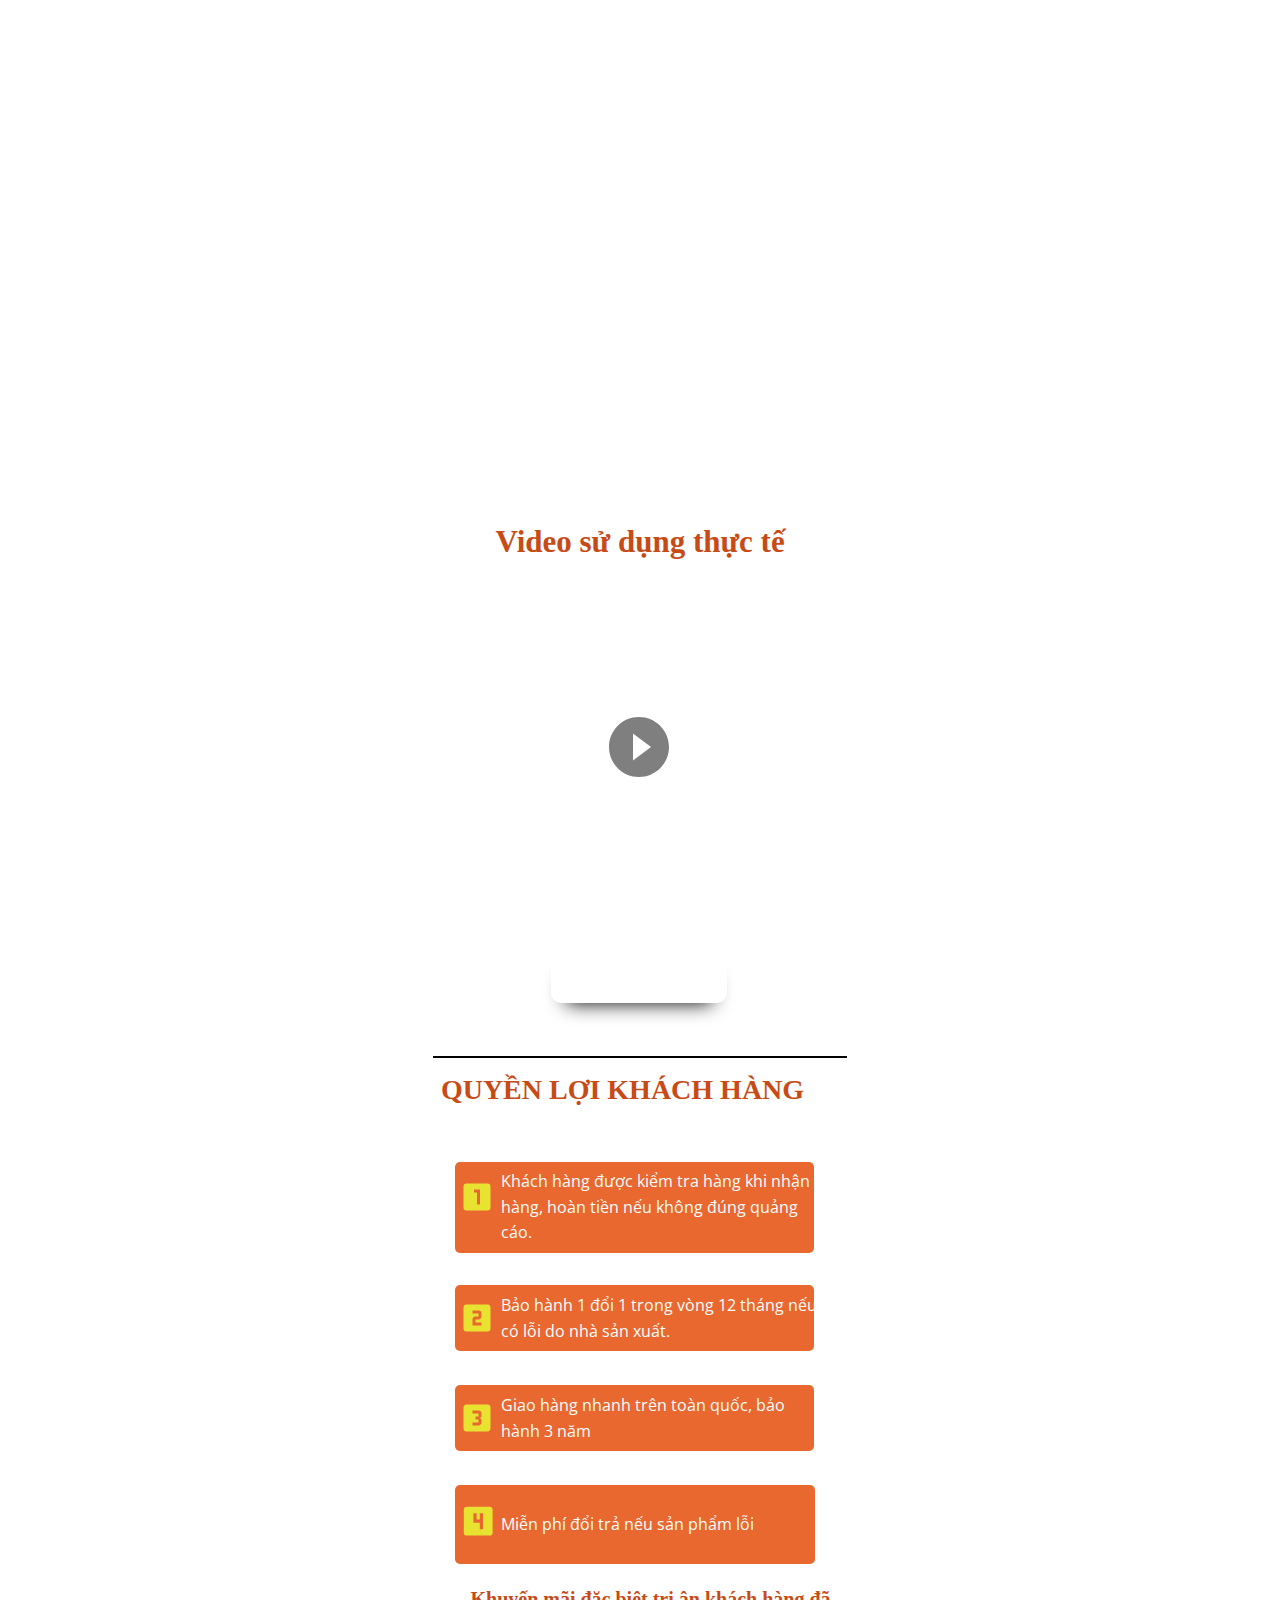
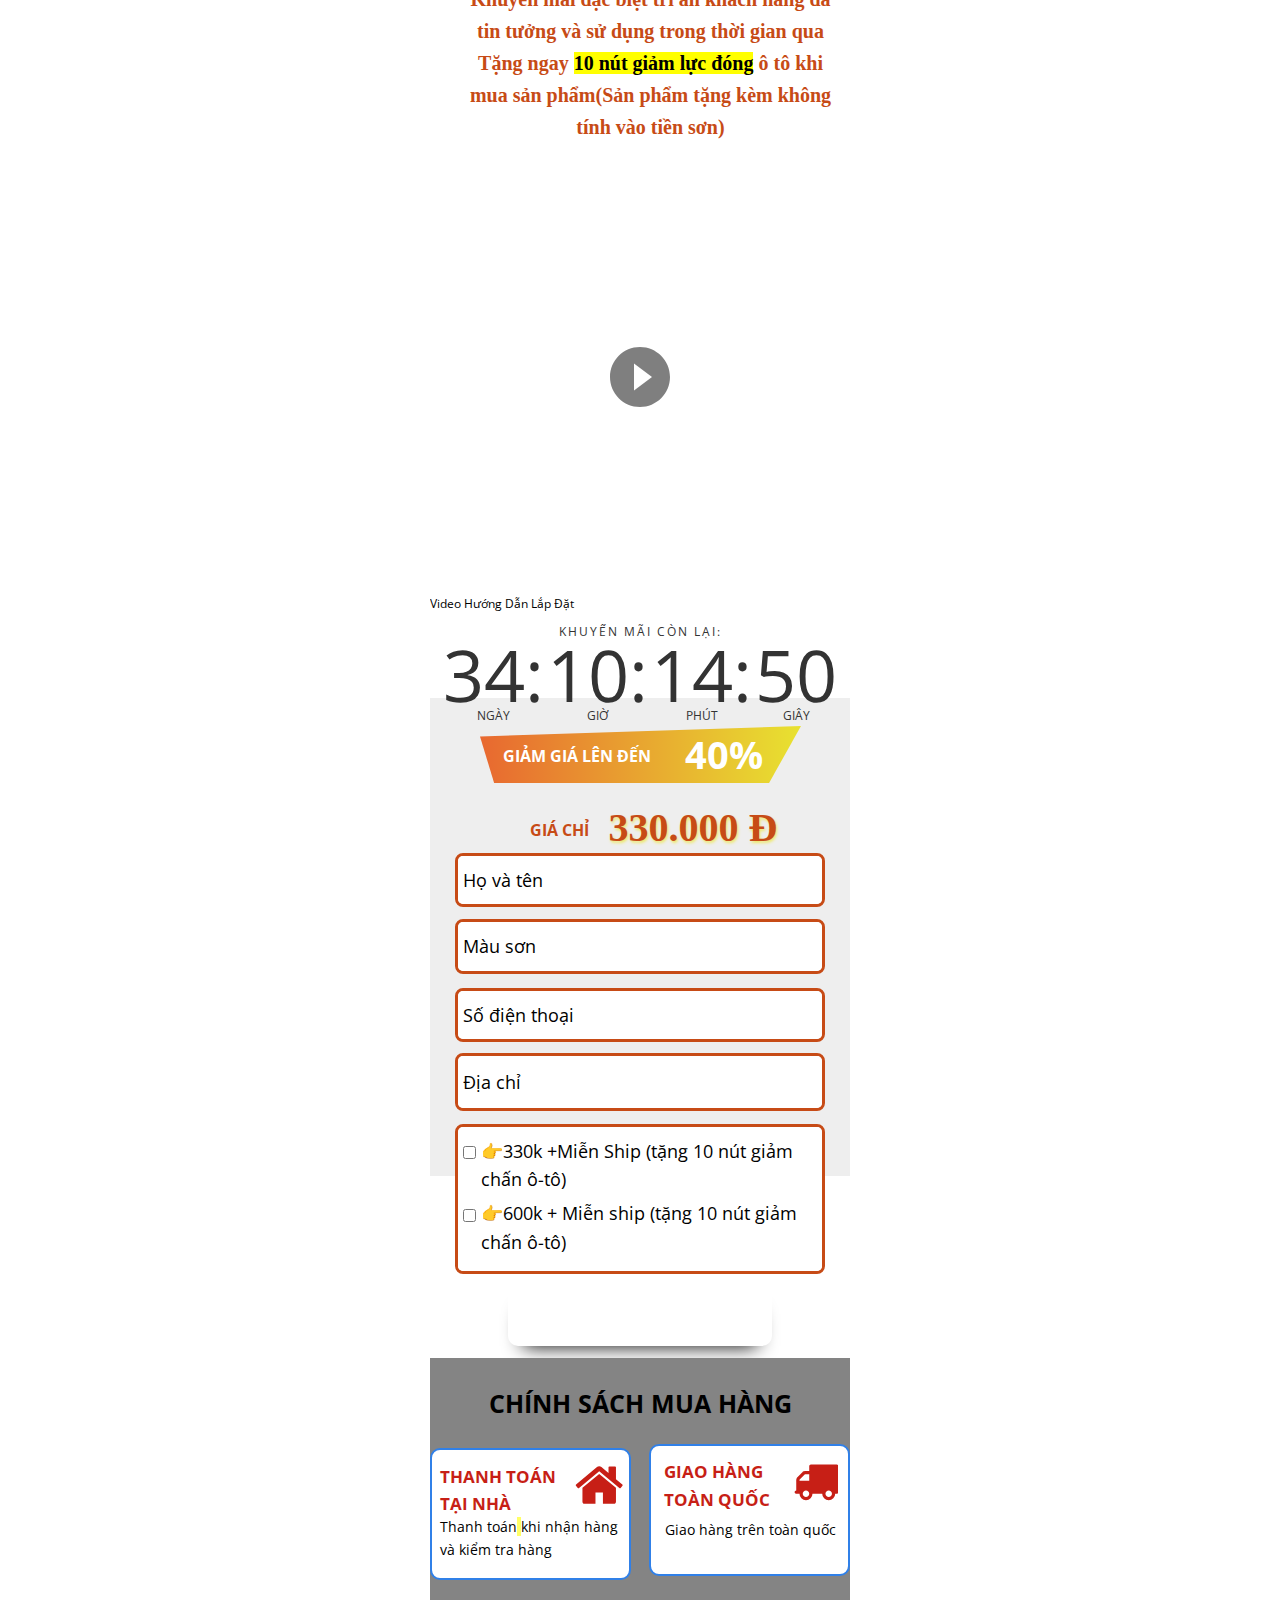
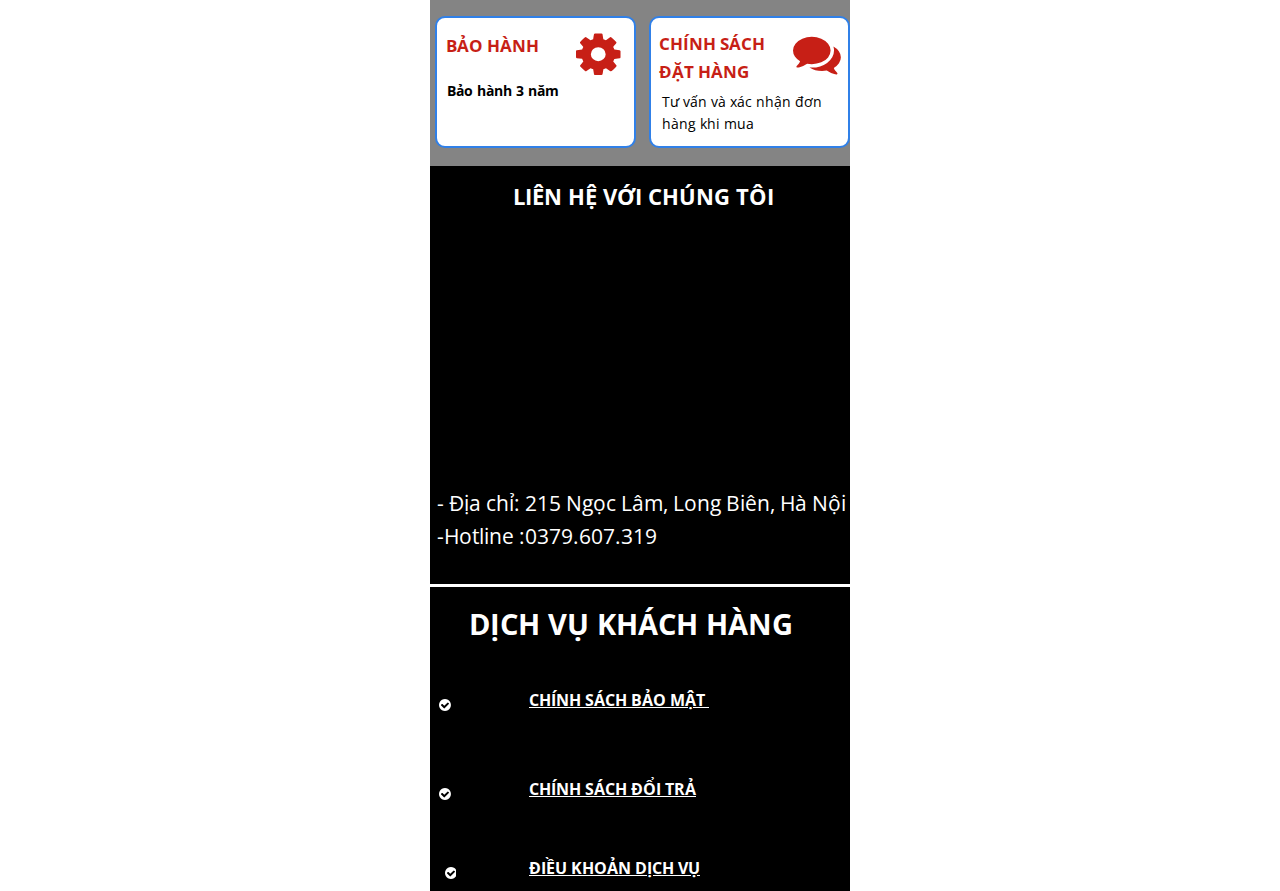
==== commit 72dc0a56: "Update index.html" ====
--- a/son-oto/index.html
+++ b/son-oto/index.html
@@ -17,17 +17,27 @@
     <!-- Meta Pixel Code -->
     <!-- Meta Pixel Code -->
     <!-- Meta Pixel Code -->
-<script>
-    !function(f,b,e,v,n,t,s)
-    {if(f.fbq)return;n=f.fbq=function(){n.callMethod?
-    n.callMethod.apply(n,arguments):n.queue.push(arguments)};
-    if(!f._fbq)f._fbq=n;n.push=n;n.loaded=!0;n.version='2.0';
-    n.queue=[];t=b.createElement(e);t.async=!0;
-    t.src=v;s=b.getElementsByTagName(e)[0];
-    s.parentNode.insertBefore(t,s)}(window, document,'script',
-    'https://connect.facebook.net/en_US/fbevents.js');
-    fbq('init', '556378445826634');
-    fbq('track', 'PageView');
+    <script>
+        ! function(f, b, e, v, n, t, s) {
+            if (f.fbq) return;
+            n = f.fbq = function() {
+                n.callMethod ?
+                    n.callMethod.apply(n, arguments) : n.queue.push(arguments)
+            };
+            if (!f._fbq) f._fbq = n;
+            n.push = n;
+            n.loaded = !0;
+            n.version = '2.0';
+            n.queue = [];
+            t = b.createElement(e);
+            t.async = !0;
+            t.src = v;
+            s = b.getElementsByTagName(e)[0];
+            s.parentNode.insertBefore(t, s)
+        }(window, document, 'script',
+            'https://connect.facebook.net/en_US/fbevents.js');
+        fbq('init', '556378445826634');
+        fbq('track', 'PageView');
     </script>
     <noscript><img height="1" width="1" style="display:none"
     src="https://www.facebook.com/tr?id=556378445826634&ev=PageView&noscript=1"
@@ -4371,7 +4381,7 @@
         
         #HEADLINE264 {
             width: 387px;
-            top: 800.97px;
+            top: 785.97px;
             left: 27px;
         }
         
@@ -4987,7 +4997,7 @@
             </div>
             <div id="HEADLINE264" class="ladi-element">
                 <h3 class="ladi-headline">Khuyến mãi đặc biệt tri ân khách hàng đã tin tưởng và sử dụng trong thời gian qua</h3>
-                <h3 class="ladi-headline">Tặng ngay <mark>5 nút giảm lực đóng</mark> ô tô khi mua sản phẩm(Sản phẩm tặng kèm không tính vào tiền sơn)</h3>
+                <h3 class="ladi-headline">Tặng ngay <mark>10 nút giảm lực đóng</mark> ô tô khi mua sản phẩm(Sản phẩm tặng kèm không tính vào tiền sơn)</h3>
             </div>
             <div id="SECTION182" class="ladi-section">
                 <div class="ladi-section-background"></div>
@@ -5077,8 +5087,8 @@
                             <div class="ladi-form-item-container">
                                 <div class="ladi-form-item-background"></div>
                                 <div class="ladi-form-item ladi-form-checkbox ladi-form-checkbox-vertical">
-                                    <div class="ladi-form-checkbox-item"><input id="vehicle1" name="data[Ghi chú]" type="checkbox" value="👉250k +Miễn Ship 1 lọ"><span data-checked="true">👉330k +Miễn Ship (tặng 10 nút giảm chấn ô-tô)</span></div>
-                                    <div class="ladi-form-checkbox-item"><input id="vehicle2" name="data[Ghi chú]" type="checkbox" value="👉450k + Miễn ship (2 lọ)"><span data-checked="false">👉600k + Miễn ship (tặng 10 nút giảm chấn ô-tô)</span></div>
+                                    <div class="ladi-form-checkbox-item"><input id="vehicle1" name="data[Ghi chú]" type="checkbox" value="👉330k +Miễn Ship (tặng 10 nút giảm chấn ô-tô)"><span data-checked="true">👉330k +Miễn Ship (tặng 10 nút giảm chấn ô-tô)</span></div>
+                                    <div class="ladi-form-checkbox-item"><input id="vehicle2" name="data[Ghi chú]" type="checkbox" value="👉600k + Miễn ship (tặng 10 nút giảm chấn ô-tô)"><span data-checked="false">👉600k + Miễn ship (tặng 10 nút giảm chấn ô-tô)</span></div>
                                 </div>
                             </div>
                         </div><button id="purchase" value="CompleteRegistration" type="submit" class="ladi-hidden"></button></form>
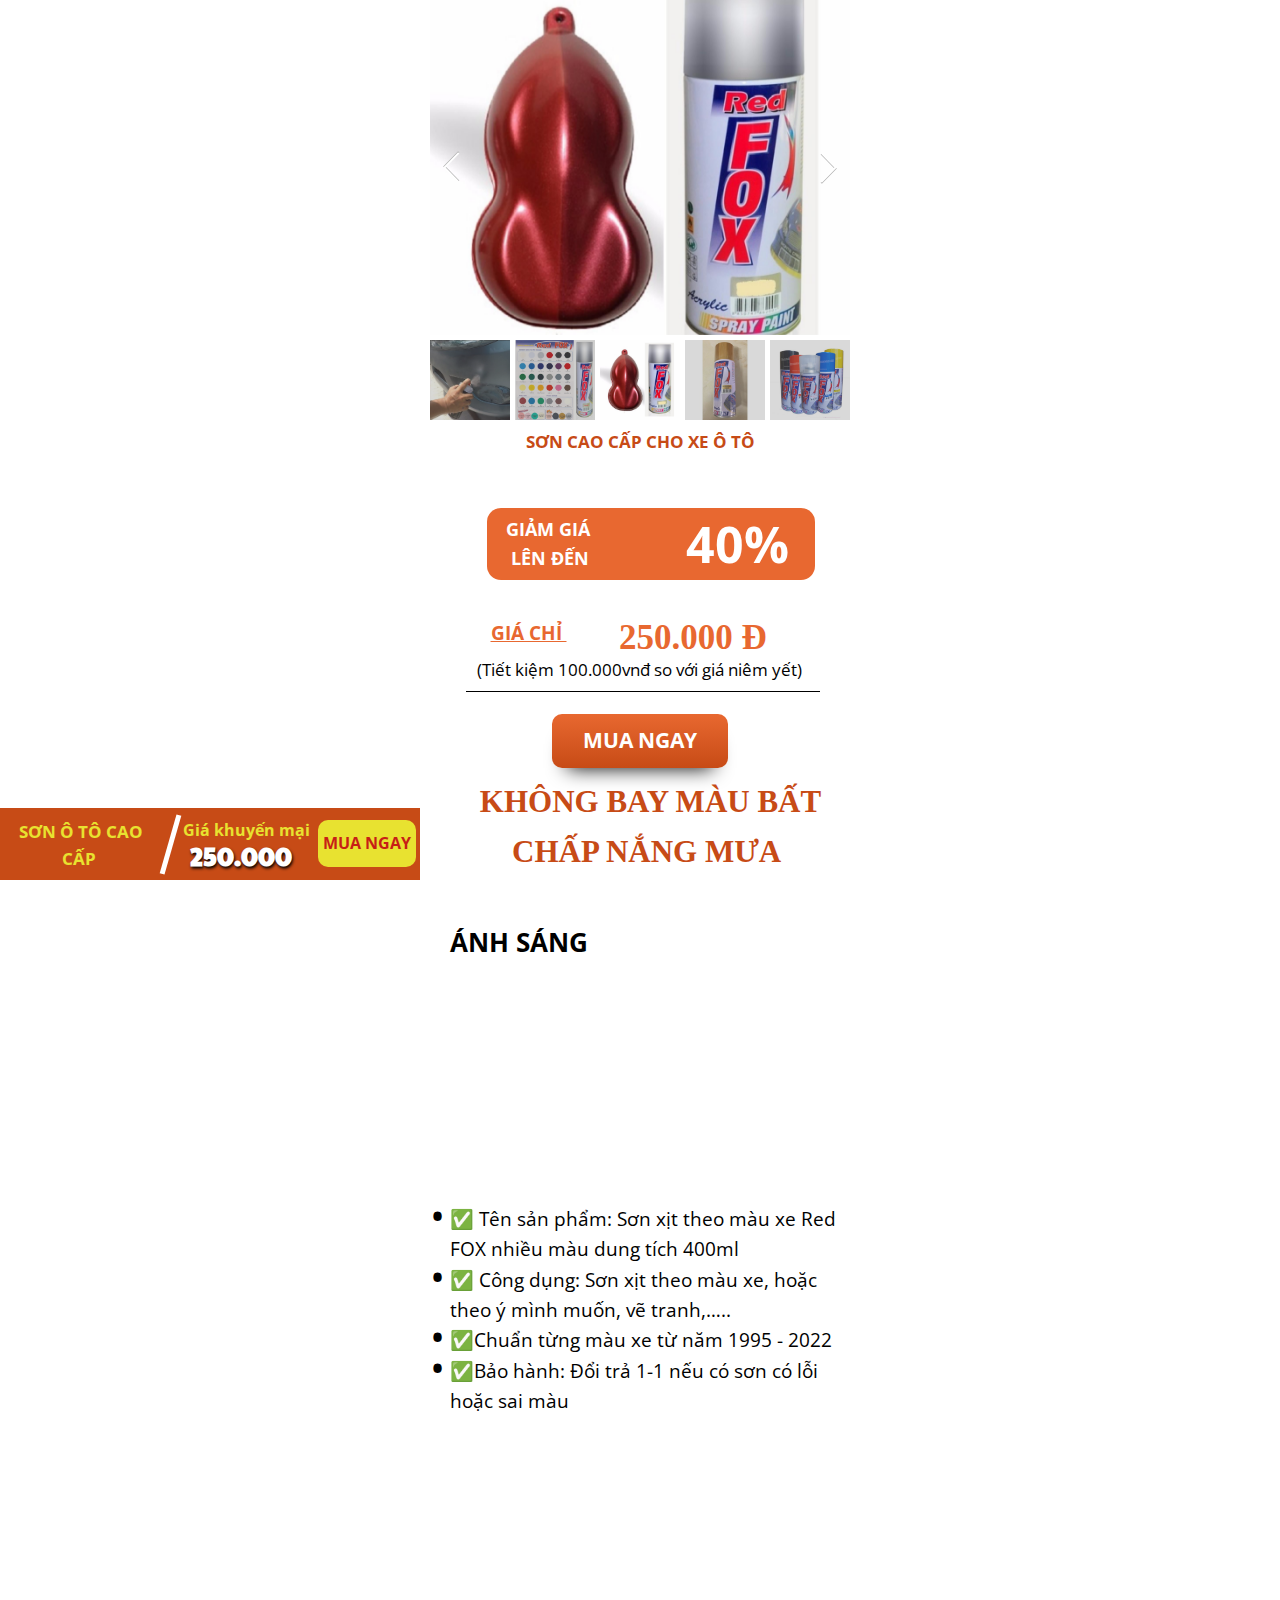
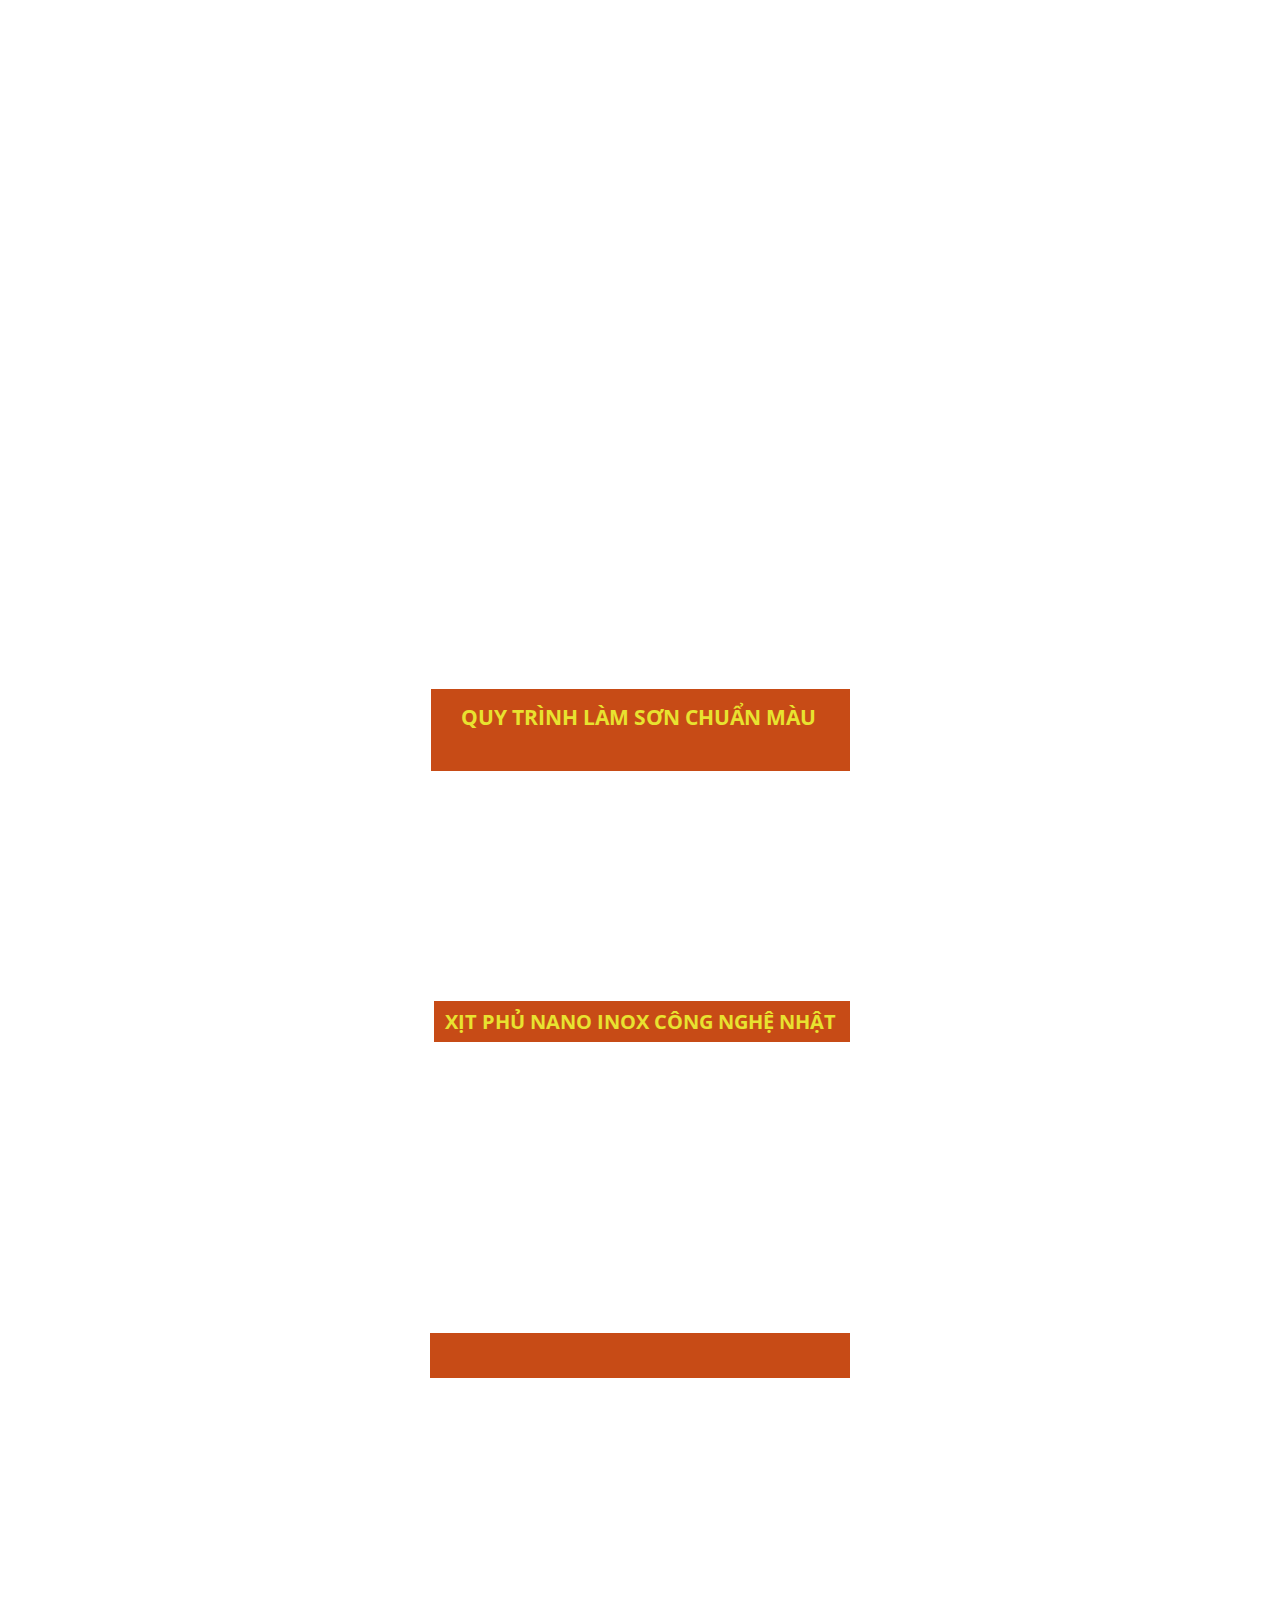
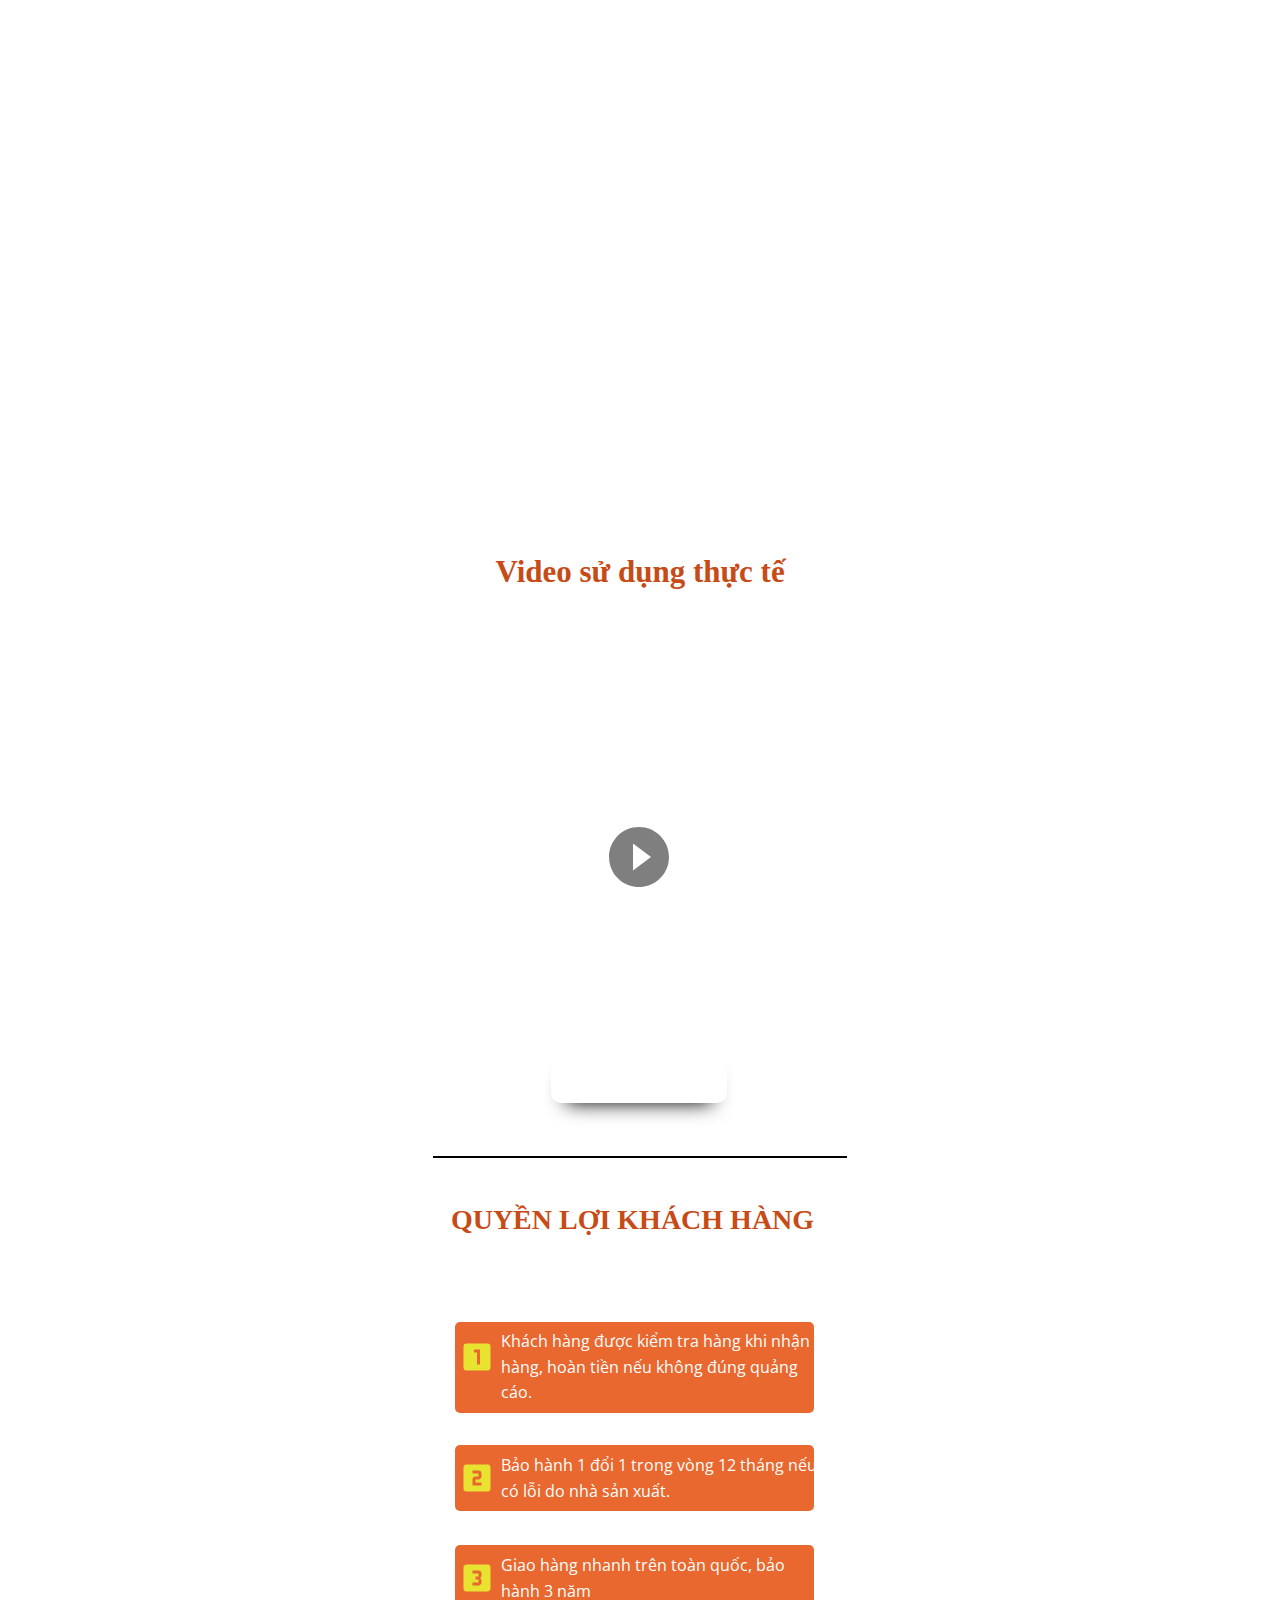
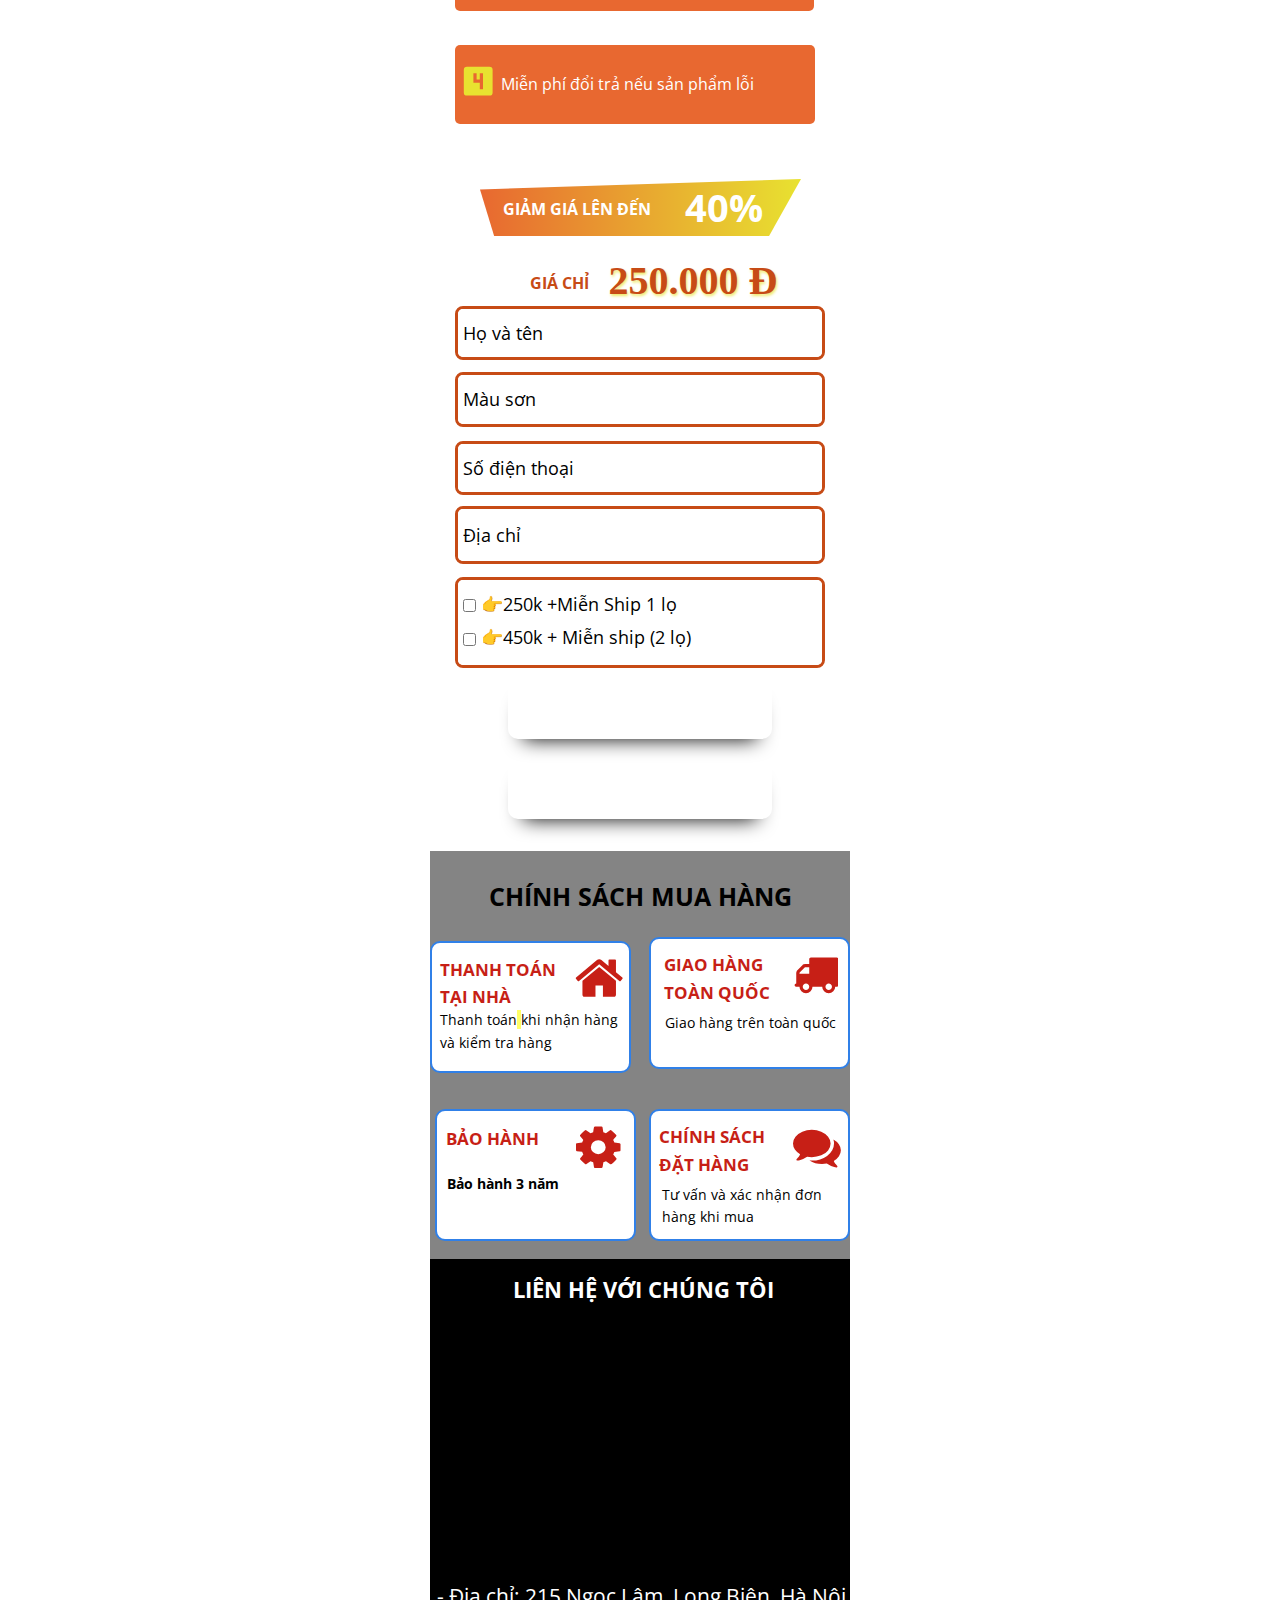
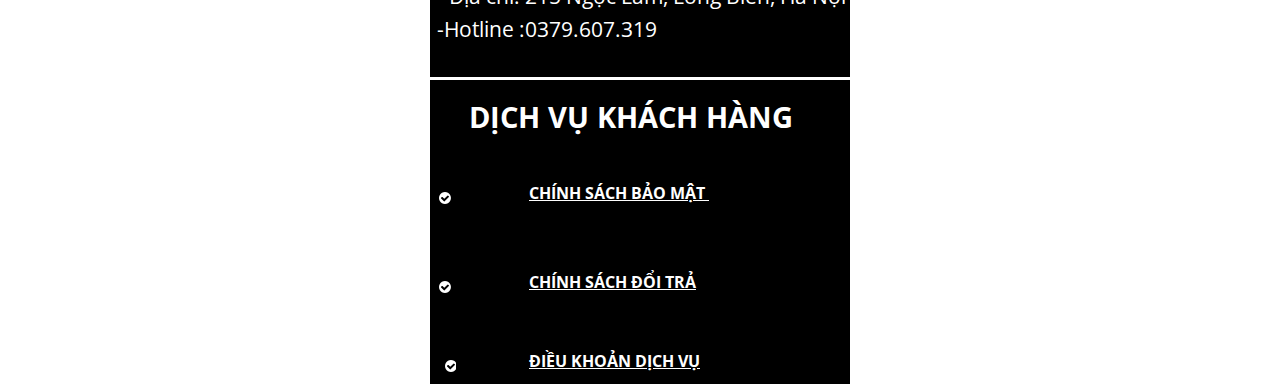
==== commit 9544eeee: "Update index.html" ====
--- a/son-oto/index.html
+++ b/son-oto/index.html
@@ -16,33 +16,6 @@
     <!-- Meta Pixel Code -->
     <!-- Meta Pixel Code -->
     <!-- Meta Pixel Code -->
-    <!-- Meta Pixel Code -->
-    <script>
-        ! function(f, b, e, v, n, t, s) {
-            if (f.fbq) return;
-            n = f.fbq = function() {
-                n.callMethod ?
-                    n.callMethod.apply(n, arguments) : n.queue.push(arguments)
-            };
-            if (!f._fbq) f._fbq = n;
-            n.push = n;
-            n.loaded = !0;
-            n.version = '2.0';
-            n.queue = [];
-            t = b.createElement(e);
-            t.async = !0;
-            t.src = v;
-            s = b.getElementsByTagName(e)[0];
-            s.parentNode.insertBefore(t, s)
-        }(window, document, 'script',
-            'https://connect.facebook.net/en_US/fbevents.js');
-        fbq('init', '556378445826634');
-        fbq('track', 'PageView');
-    </script>
-    <noscript><img height="1" width="1" style="display:none"
-    src="https://www.facebook.com/tr?id=556378445826634&ev=PageView&noscript=1"
-    /></noscript>
-    <!-- End Meta Pixel Code -->
     <script>
         ! function(f, b, e, v, n, t, s) {
             if (f.fbq) return;
@@ -493,72 +466,40 @@
     <link rel="stylesheet" href="https://fonts.googleapis.com/css?family=Open Sans:bold,regular|Paytone One:bold,regular|Baloo Bhaina:bold,regular&amp;display=swap" as="style" onload="this.onload = null; this.rel = 'stylesheet';">
 
     <style id="style_ladi" type="text/css">
-        /* general styling */
-        
-         :root {
-            --smaller: .75;
-        }
-        
-        * {
-            box-sizing: border-box;
-            margin: 0;
-            padding: 0;
-        }
-        
-        body {
-            align-items: center;
-            background-color: #ffd54f;
-            display: flex;
-            font-family: -apple-system, BlinkMacSystemFont, "Segoe UI", Roboto, Oxygen-Sans, Ubuntu, Cantarell, "Helvetica Neue", sans-serif;
-        }
-        
-        .container {
-            color: #333;
-            margin: 0 auto;
-            text-align: center;
+        .popup {
+            display: none;
+            position: fixed;
+            padding-top: 50px;
+            left: 0;
+            top: 0;
+            max-width: 100%;
+            height: 100%;
+            background-color: rgb(0, 0, 0);
+            background-color: rgba(0, 0, 0, 0.5);
+        }
+        
+        .popup-content {
             position: relative;
-            top: -550px;
-        }
-        
-        h1 {
-            font-weight: normal;
-            letter-spacing: .125rem;
-            text-transform: uppercase;
-        }
-        
-        li {
-            display: inline-block;
-            font-size: 1.5em;
-            list-style-type: none;
-            padding: 1em;
-            text-transform: uppercase;
-        }
-        
-        li span {
-            display: block;
-            font-size: 4.5rem;
-        }
-        
-        .emoji {
-            display: none;
-            padding: 1rem;
-        }
-        
-        .emoji span {
-            font-size: 4rem;
-            padding: 0 .5rem;
-        }
-        
-        @media all and (max-width: 768px) {
-            h1 {
-                font-size: calc(1.5rem * var(--smaller));
-            }
-            li {
-                font-size: calc(1.125rem * var(--smaller));
-            }
-            li span {
-                font-size: calc(3.375rem * var(--smaller));
-            }
+            background-color: #FAFAFA;
+            padding: 15px;
+            margin: auto;
+            max-width: 100%;
+        }
+        
+        .popup-content img {
+            max-width: 100%;
+        }
+        
+        .close-btn {
+            top: -150px;
+            color: #2E2E2E;
+            font-size: 25px;
+            padding-bottom: 15px;
+            font-weight: 700;
+        }
+        
+        .close-btn:hover {
+            color: #D2D2D2;
         }
         
         a,
@@ -2804,7 +2745,7 @@
         }
         
         #SECTION5 {
-            height: 1500.41px;
+            height: 953.41px;
         }
         
         #SECTION5 .ladi-section-arrow-down {
@@ -3201,7 +3142,7 @@
         
         #LINE71 {
             width: 414px;
-            top: 250.91px;
+            top: 350.91px;
             left: 3px;
         }
         
@@ -3322,7 +3263,7 @@
         
         #HEADLINE101 {
             width: 385px;
-            top: 270.64px;
+            top: 400.64px;
             left: 0px;
         }
         
@@ -3932,7 +3873,7 @@
         #VIDEO203 {
             width: 377px;
             height: 298.688px;
-            top: -200.2px;
+            top: -90.2px;
             left: 20.5px;
         }
         
@@ -3956,54 +3897,9 @@
             fill: rgba(0, 0, 0, 0.5);
         }
         
-        #SECTION182 {
-            height: 478.705px;
-        }
-        
-        #SECTION182>.ladi-section-background {
-            background-color: rgb(238, 238, 238);
-        }
-        
-        #SECTION182 .ladi-section-arrow-down {
-            background-image: url("data:image/svg+xml;utf8, %3Csvg%20xmlns%3D%22http%3A%2F%2Fwww.w3.org%2F2000%2Fsvg%22%20viewBox%3D%220%200%2023%2039%22%20style%3D%22filter%3A%20drop-shadow(0%201px%20.15px%20%23B2B2B2)%3B%20transform%3A%20rotate(90deg)%3B%20-webkit-transform%3A%20rotate(90deg)%3B%22%20fill%3D%22%23fff%22%3E%3Cpath%20d%3D%22M2%2C3l1.5-1.5l18.1%2C18l-18.1%2C18L2%2C36l16.6-16.5L2%2C3z%22%3E%3C%2Fpath%3E%3C%2Fsvg%3E");
-        }
-        
-        #VIDEO183 {
-            width: 424.635px;
-            height: 420.25px;
-            top: -530.455px;
-            left: -2.3175px;
-        }
-        
-        #VIDEO183>.ladi-video>.ladi-video-background {
-            background-size: cover;
-            background-attachment: scroll;
-            background-origin: content-box;
-            background-image: url("https://img.youtube.com/vi/jZNdoyEfGWk/hqdefault.jpg");
-            background-position: center center;
-            background-repeat: no-repeat;
-        }
-        
-        #SHAPE183 {
-            width: 60px;
-            height: 60px;
-            top: 180.125px;
-            left: 182.317px;
-        }
-        
-        #SHAPE183 svg:last-child {
-            fill: rgba(0, 0, 0, 0.5);
-        }
-        
-        #HEADLINE184 {
-            width: 420px;
-            top: -100px;
-            left: 0px;
-        }
-        
         #HEADLINE204 {
             width: 321px;
-            top: -280.2px;
+            top: -250.2px;
             left: 49.5345px;
         }
         
@@ -4033,7 +3929,7 @@
         #BUTTON206 {
             width: 175.31px;
             height: 54.6554px;
-            top: 150.872px;
+            top: 250.872px;
             left: 121.345px;
         }
         
@@ -4379,21 +4275,6 @@
             line-height: 1.6;
         }
         
-        #HEADLINE264 {
-            width: 387px;
-            top: 785.97px;
-            left: 27px;
-        }
-        
-        #HEADLINE264>.ladi-headline {
-            font-family: "Baloo Bhaina", cursive;
-            color: rgb(199, 75, 22);
-            font-size: 20px;
-            font-weight: bold;
-            text-align: center;
-            line-height: 1.6;
-        }
-        
         #LIST_PARAGRAPH269 {
             width: 420px;
             top: 1203.75px;
@@ -4502,7 +4383,7 @@
         
         #FORM_ITEM138 {
             width: 370px;
-            height: 150px;
+            height: 91px;
             top: 270.131px;
             left: 0px;
         }
@@ -4581,7 +4462,7 @@
         #BUTTON133 {
             width: 264.93px;
             height: 62.8778px;
-            top: 430.122px;
+            top: 370.122px;
             left: 52.535px;
         }
         
@@ -4604,6 +4485,39 @@
         }
         
         #BUTTON_TEXT133>.ladi-headline {
+            color: rgb(255, 255, 255);
+            font-size: 21px;
+            font-weight: bold;
+            text-align: center;
+            line-height: 1.6;
+        }
+        
+        #BUTTON134 {
+            width: 264.93px;
+            height: 62.8778px;
+            top: 450.122px;
+            left: 52.535px;
+        }
+        
+        #BUTTON134>.ladi-button>.ladi-button-background {
+            background: rgba(232, 104, 48, 1);
+            background: -webkit-linear-gradient(180deg, rgba(232, 104, 48, 1), rgba(145, 55, 16, 1));
+            background: linear-gradient(180deg, rgba(232, 104, 48, 1), rgba(145, 55, 16, 1));
+        }
+        
+        #BUTTON134>.ladi-button {
+            box-shadow: 0px 15px 20px -15px #000;
+            -webkit-box-shadow: 0px 15px 20px -15px #000;
+            border-radius: 10px;
+        }
+        
+        #BUTTON_TEXT134 {
+            width: 265px;
+            top: 30.4633px;
+            left: 0px;
+        }
+        
+        #BUTTON_TEXT134>.ladi-headline {
             color: rgb(255, 255, 255);
             font-size: 21px;
             font-weight: bold;
@@ -4664,7 +4578,7 @@
         }
         
         #SECTION82 {
-            height: 660.41px;
+            height: 700.41px;
         }
         
         #SECTION82>.ladi-section-background {
@@ -4683,7 +4597,6 @@
         .QLKH {
             position: relative;
             left: 10px;
-            top: -160px;
         }
     </style>
 
@@ -4704,7 +4617,7 @@
                     </div>
                 </div>
                 <div id="HEADLINE11" class="ladi-element ladi-animation">
-                    <h3 class="ladi-headline">330.000</h3>
+                    <h3 class="ladi-headline">250.000</h3>
                 </div>
                 <div data-action="true" id="BUTTON12" class="ladi-element">
                     <div class="ladi-button">
@@ -4762,7 +4675,7 @@
                     <h3 class="ladi-headline">GIÁ CHỈ&nbsp;</h3>
                 </div>
                 <div id="HEADLINE30" class="ladi-element ladi-animation">
-                    <h3 class="ladi-headline">330.000 Đ</h3>
+                    <h3 class="ladi-headline">250.000 Đ</h3>
                 </div>
                 <div id="HEADLINE32" class="ladi-element">
                     <h3 class="ladi-headline">(Tiết kiệm 100.000vnđ so với giá niêm yết)</h3>
@@ -4920,11 +4833,10 @@
                 <div id="HEADLINE80" class="ladi-element">
                     <h3 class="ladi-headline">Bảo vệ đồ vật không bị nứt nẻ, han rỉ, ăn mòn tự nhiền nhờ 5 lớp sơn bền bỉ</h3>
                 </div>
-
-                <div id="HEADLINE101" class="ladi-element">
-                    <h3 class="ladi-headline">QUYỀN LỢI KHÁCH HÀNG</h3>
-                </div>
                 <div class="QLKH">
+                    <div id="HEADLINE101" class="ladi-element">
+                        <h3 class="ladi-headline">QUYỀN LỢI KHÁCH HÀNG</h3>
+                    </div>
                     <div id="BOX103" class="ladi-element">
                         <div class="ladi-box"></div>
                     </div>
@@ -4995,43 +4907,6 @@
                     <h3 class="ladi-headline">XỊT XONG PHƠI KHÔ</h3>
                 </div>
             </div>
-            <div id="HEADLINE264" class="ladi-element">
-                <h3 class="ladi-headline">Khuyến mãi đặc biệt tri ân khách hàng đã tin tưởng và sử dụng trong thời gian qua</h3>
-                <h3 class="ladi-headline">Tặng ngay <mark>10 nút giảm lực đóng</mark> ô tô khi mua sản phẩm(Sản phẩm tặng kèm không tính vào tiền sơn)</h3>
-            </div>
-            <div id="SECTION182" class="ladi-section">
-                <div class="ladi-section-background"></div>
-                <div class="ladi-container">
-                    <div id="VIDEO183" class="ladi-element">
-                        <div class="ladi-video">
-                            <div class="ladi-video-background"></div>
-                            <div id="SHAPE183" class="ladi-element">
-                                <div class="ladi-shape"><svg xmlns="http://www.w3.org/2000/svg" width="100%" height="100%" preserveAspectRatio="none" viewBox="0 0 408.7 408.7" fill="rgba(0, 0, 0, 0.5)"><polygon fill="#fff" points="163.5 296.3 286.1 204.3 163.5 112.4 163.5 296.3"></polygon><path d="M204.3,0C91.5,0,0,91.5,0,204.3S91.5,408.7,204.3,408.7s204.3-91.5,204.3-204.3S316.7,0,204.3,0ZM163.5,296.3V112.4l122.6,91.9Z" transform="translate(0 0)"></path></svg></div>
-                            </div><iframe id="VIDEO183_player" class="iframe-video-preload" data-video-type="youtube" style="position: absolute; width: 100%; height: 100%; top: 0; left: 0;" frameborder="0" allow="accelerometer; autoplay; clipboard-write; encrypted-media; gyroscope; picture-in-picture"
-                                allowfullscreen="1" title="Nút giảm lực đóng cửa xe ô tô" width="640" height="360" src="https://www.youtube.com/embed/jZNdoyEfGWk?rel=0&amp;modestbranding=0&amp;playsinline=1&amp;controls=1&amp;enablejsapi=1&amp;origin=https%3A%2F%2Fwww.muahang.fun&amp;widgetid=1"></iframe></div>
-                    </div>
-                    <div id="HEADLINE184" class="ladi-element">
-                        <h3 class="ladi-headline">Video Hướng Dẫn Lắp Đặt</h3>
-                    </div>
-                </div>
-            </div>
-            <div class="container">
-                <h1 id="headline">Khuyến mãi còn lại: </h1>
-                <div id="countdown">
-                    <ul>
-                        <li><span id="days"></span>Ngày</li>
-                        <li><span id="hours"></span>Giờ</li>
-                        <li><span id="minutes"></span>Phút</li>
-                        <li><span id="seconds"></span>Giây</li>
-                    </ul>
-                </div>
-                <div id="content" class="emoji">
-                    <span>🥳</span>
-                    <span>🎉</span>
-                    <span>🎂</span>
-                </div>
-            </div>
-
         </div>
 
         <div id="SECTION82" class="ladi-section">
@@ -5040,12 +4915,11 @@
                 <div id="BOX117" class="ladi-element">
                     <div class="ladi-box"></div>
                 </div>
-
                 <div id="HEADLINE129" class="ladi-element">
                     <h3 class="ladi-headline">GIÁ CHỈ&nbsp;</h3>
                 </div>
                 <div id="HEADLINE130" class="ladi-element ladi-animation">
-                    <h3 class="ladi-headline">330.000 Đ</h3>
+                    <h3 class="ladi-headline">250.000 Đ</h3>
                 </div>
                 <div id="FORM132" class="ladi-element">
                     <form action="https://sheetdb.io/api/v1/q0gq94pgpiug8" method="post" id="sheetdb-form" class="ladi-form">
@@ -5057,6 +4931,7 @@
                                 </div>
                             </div>
                         </div>
+
                         <div id="FORM_ITEM135" class="ladi-element">
                             <div class="ladi-form-item-container">
                                 <div class="ladi-form-item-background"></div>
@@ -5087,11 +4962,19 @@
                             <div class="ladi-form-item-container">
                                 <div class="ladi-form-item-background"></div>
                                 <div class="ladi-form-item ladi-form-checkbox ladi-form-checkbox-vertical">
-                                    <div class="ladi-form-checkbox-item"><input id="vehicle1" name="data[Ghi chú]" type="checkbox" value="👉330k +Miễn Ship (tặng 10 nút giảm chấn ô-tô)"><span data-checked="true">👉330k +Miễn Ship (tặng 10 nút giảm chấn ô-tô)</span></div>
-                                    <div class="ladi-form-checkbox-item"><input id="vehicle2" name="data[Ghi chú]" type="checkbox" value="👉600k + Miễn ship (tặng 10 nút giảm chấn ô-tô)"><span data-checked="false">👉600k + Miễn ship (tặng 10 nút giảm chấn ô-tô)</span></div>
+                                    <div class="ladi-form-checkbox-item"><input id="vehicle1" name="data[Ghi chú]" type="checkbox" value="👉250k +Miễn Ship 1 lọ"><span data-checked="true">👉250k +Miễn Ship 1 lọ</span></div>
+                                    <div class="ladi-form-checkbox-item"><input id="vehicle2" name="data[Ghi chú]" type="checkbox" value="👉450k + Miễn ship (2 lọ)"><span data-checked="false">👉450k + Miễn ship (2 lọ)</span></div>
                                 </div>
                             </div>
                         </div><button id="purchase" value="CompleteRegistration" type="submit" class="ladi-hidden"></button></form>
+                    <div id="BUTTON134" class="ladi-element">
+                        <div class="ladi-button">
+                            <div class="ladi-button-background"></div>
+                            <div id="BUTTON_TEXT134" class="ladi-element">
+                                <p class="ladi-headline">XEM BẢNG MÀU&nbsp;</p>
+                            </div>
+                        </div>
+                    </div>
                 </div>
                 <div id="SHAPE139" class="ladi-element">
                     <div class="ladi-shape"><svg xmlns="http://www.w3.org/2000/svg" width="100%" height="100%" preserveAspectRatio="none" viewBox="0 0 409.03 150.2" class="" fill="url(&quot;#SHAPE139_mobile_gradient&quot;)"><defs id="SHAPE139_defs"><linearGradient id="SHAPE139_mobile_gradient" gradientTransform="rotate(0)"><stop offset="0%" stop-color="rgba(232, 104, 48, 1)"></stop><stop offset="100%" stop-color="rgba(232, 226, 48, 1)"></stop></linearGradient></defs><polygon points="0 27.31 18 148.96 368.06 150.21 409.03 0 0 27.31"></polygon></svg></div>
@@ -5112,6 +4995,28 @@
                         <div class="ladi-image-background"></div>
                     </div>
                 </div>
+                <div id="popup-btn" class="ladi-element">
+                    <div class="ladi-button">
+                        <div class="ladi-button-background"></div>
+                        <div id="BUTTON_TEXT134" class="ladi-element">
+                            <p class="ladi-headline"> Xem Bảng Màu&nbsp;</p>
+                        </div>
+                    </div>
+                </div>
+
+                <div class="popup">
+                    <div class="popup-content">
+                        <span class="close-btn"> <button>Đóng</button></span>
+                        <img src="../img/Untitled.png">
+                    </div>
+                </div>
+            </div>
+
+        </div>
+        <div class="popup">
+            <div class="popup-content">
+                <span class="close-btn"> <button>Đóng</button></span>
+                <img src="https://lbm.vn/wp-content/uploads/2013/02/roi-tri-01.jpg">
             </div>
         </div>
         <div id="SECTION131" class="ladi-section">
@@ -5255,6 +5160,25 @@
     <div id="backdrop-dropbox" class="backdrop-dropbox"></div>
     <div id="lightbox-screen" class="lightbox-screen"></div>
     <script>
+        let modalBtn = document.getElementById("BUTTON134");
+        let modal = document.querySelector(".popup");
+        let closeBtn = document.querySelector(".close-btn");
+        // Hiển thị popup khi nhấp chuột vào button
+        modalBtn.onclick = function() {
+                modal.style.display = "block"
+            }
+            // Đóng popup khi ấn vào nút đóng
+        closeBtn.onclick = function() {
+                modal.style.display = "none"
+            }
+            // Đóng khi nhấp chuột vào bất cứ khu vực nào trên màn hình
+        window.onclick = function(e) {
+            if (e.target == modal) {
+                modal.style.display = "none"
+            }
+        }
+    </script>
+    <script>
         var form = document.getElementById('sheetdb-form');
         form.addEventListener("submit", e => {
             e.preventDefault();
@@ -5270,51 +5194,6 @@
                 document.getElementById("sheetdb-form").reset();
             });
         });
-    </script>
-    <script>
-        (function() {
-            const second = 1000,
-                minute = second * 60,
-                hour = minute * 60,
-                day = hour * 24;
-
-            //I'm adding this section so I don't have to keep updating this pen every year :-)
-            //remove this if you don't need it
-            let today = new Date(),
-                dd = String(today.getDate()).padStart(2, "0"),
-                mm = String(today.getMonth() + 1).padStart(2, "0"),
-                yyyy = today.getFullYear(),
-                nextYear = yyyy + 1,
-                dayMonth = "08/30/",
-                birthday = dayMonth + yyyy;
-
-            today = mm + "/" + dd + "/" + yyyy;
-            if (today > birthday) {
-                birthday = dayMonth + nextYear;
-            }
-            //end
-
-            const countDown = new Date(birthday).getTime(),
-                x = setInterval(function() {
-
-                    const now = new Date().getTime(),
-                        distance = countDown - now;
-
-                    document.getElementById("days").innerText = Math.floor(distance / (day)) + ":",
-                        document.getElementById("hours").innerText = Math.floor((distance % (day)) / (hour)) + ":",
-                        document.getElementById("minutes").innerText = Math.floor((distance % (hour)) / (minute)) + ":",
-                        document.getElementById("seconds").innerText = Math.floor((distance % (minute)) / second);
-
-                    //do something later when date is reached
-                    if (distance < 0) {
-                        document.getElementById("headline").innerText = "It's my birthday!";
-                        document.getElementById("countdown").style.display = "none";
-                        document.getElementById("content").style.display = "block";
-                        clearInterval(x);
-                    }
-                    //seconds
-                }, 0)
-        }());
     </script>
     <script id="script_lazyload" type="text/javascript">
         (function() {
